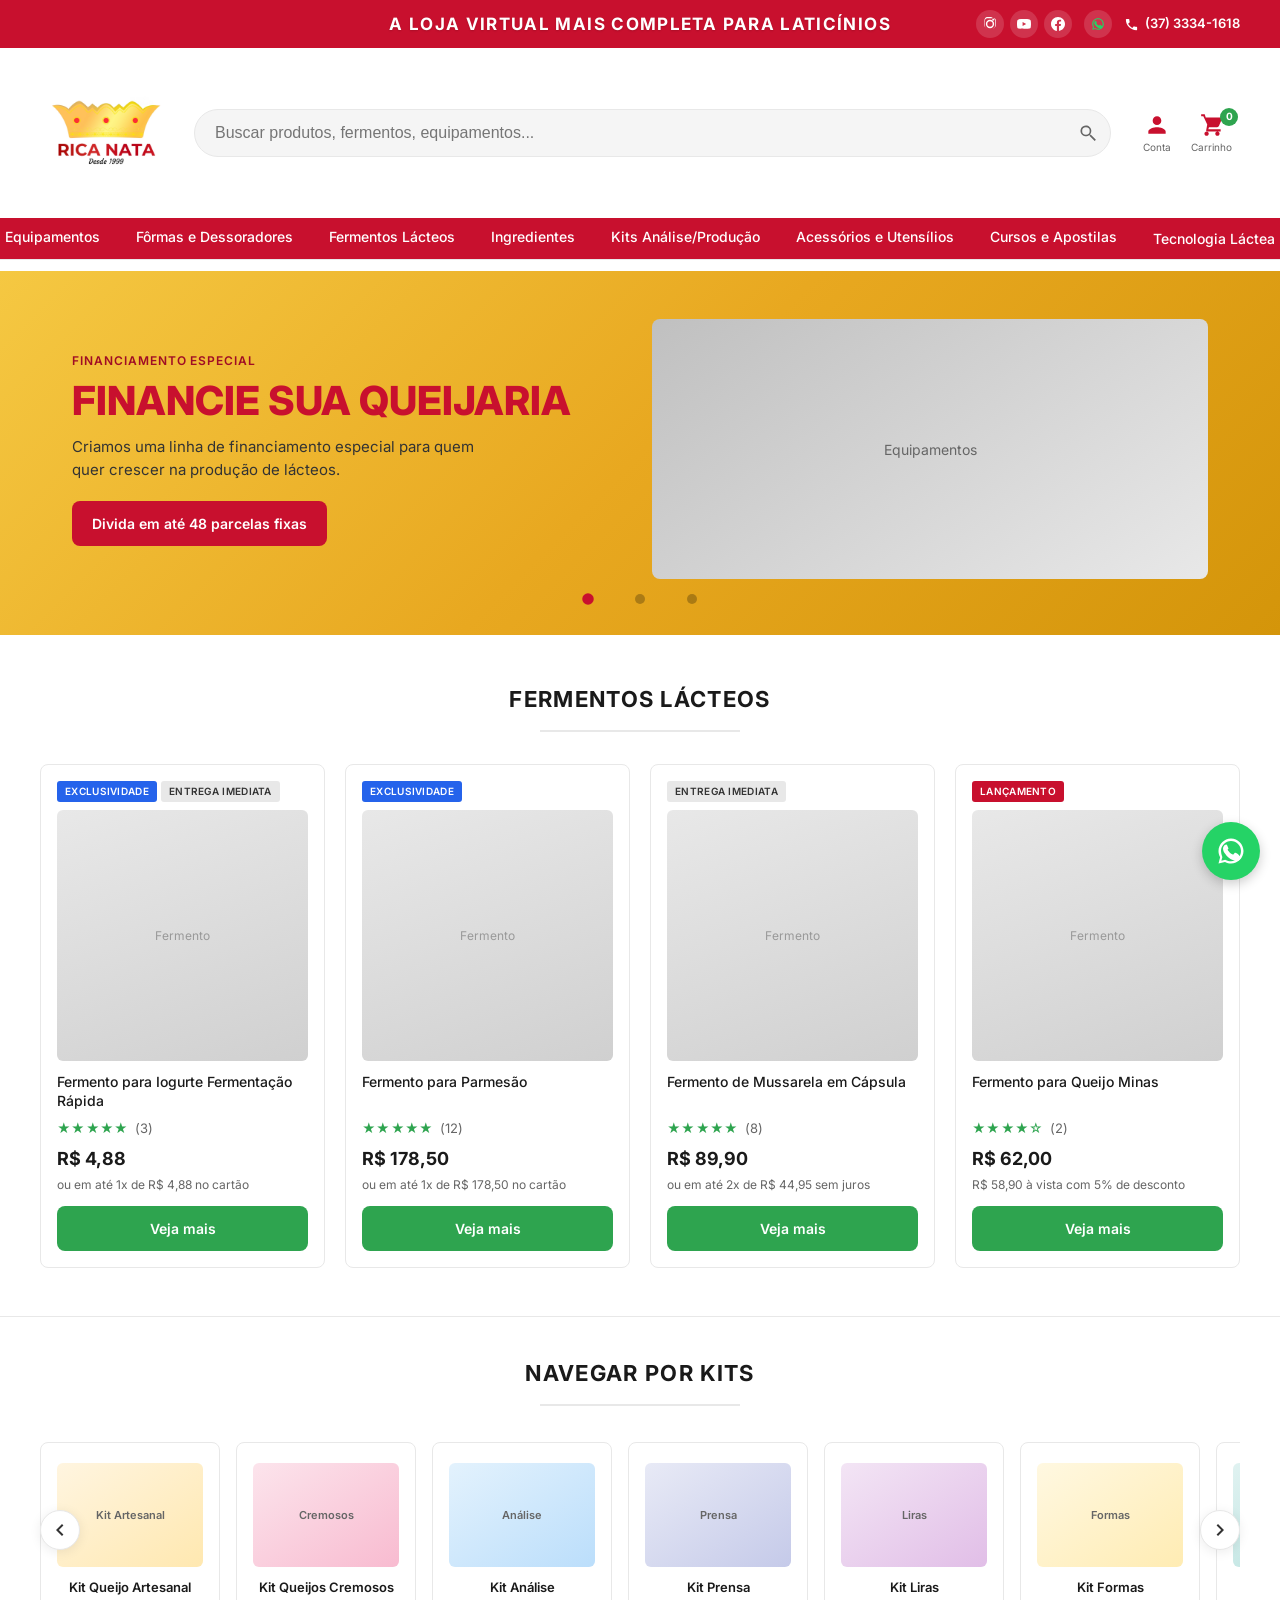
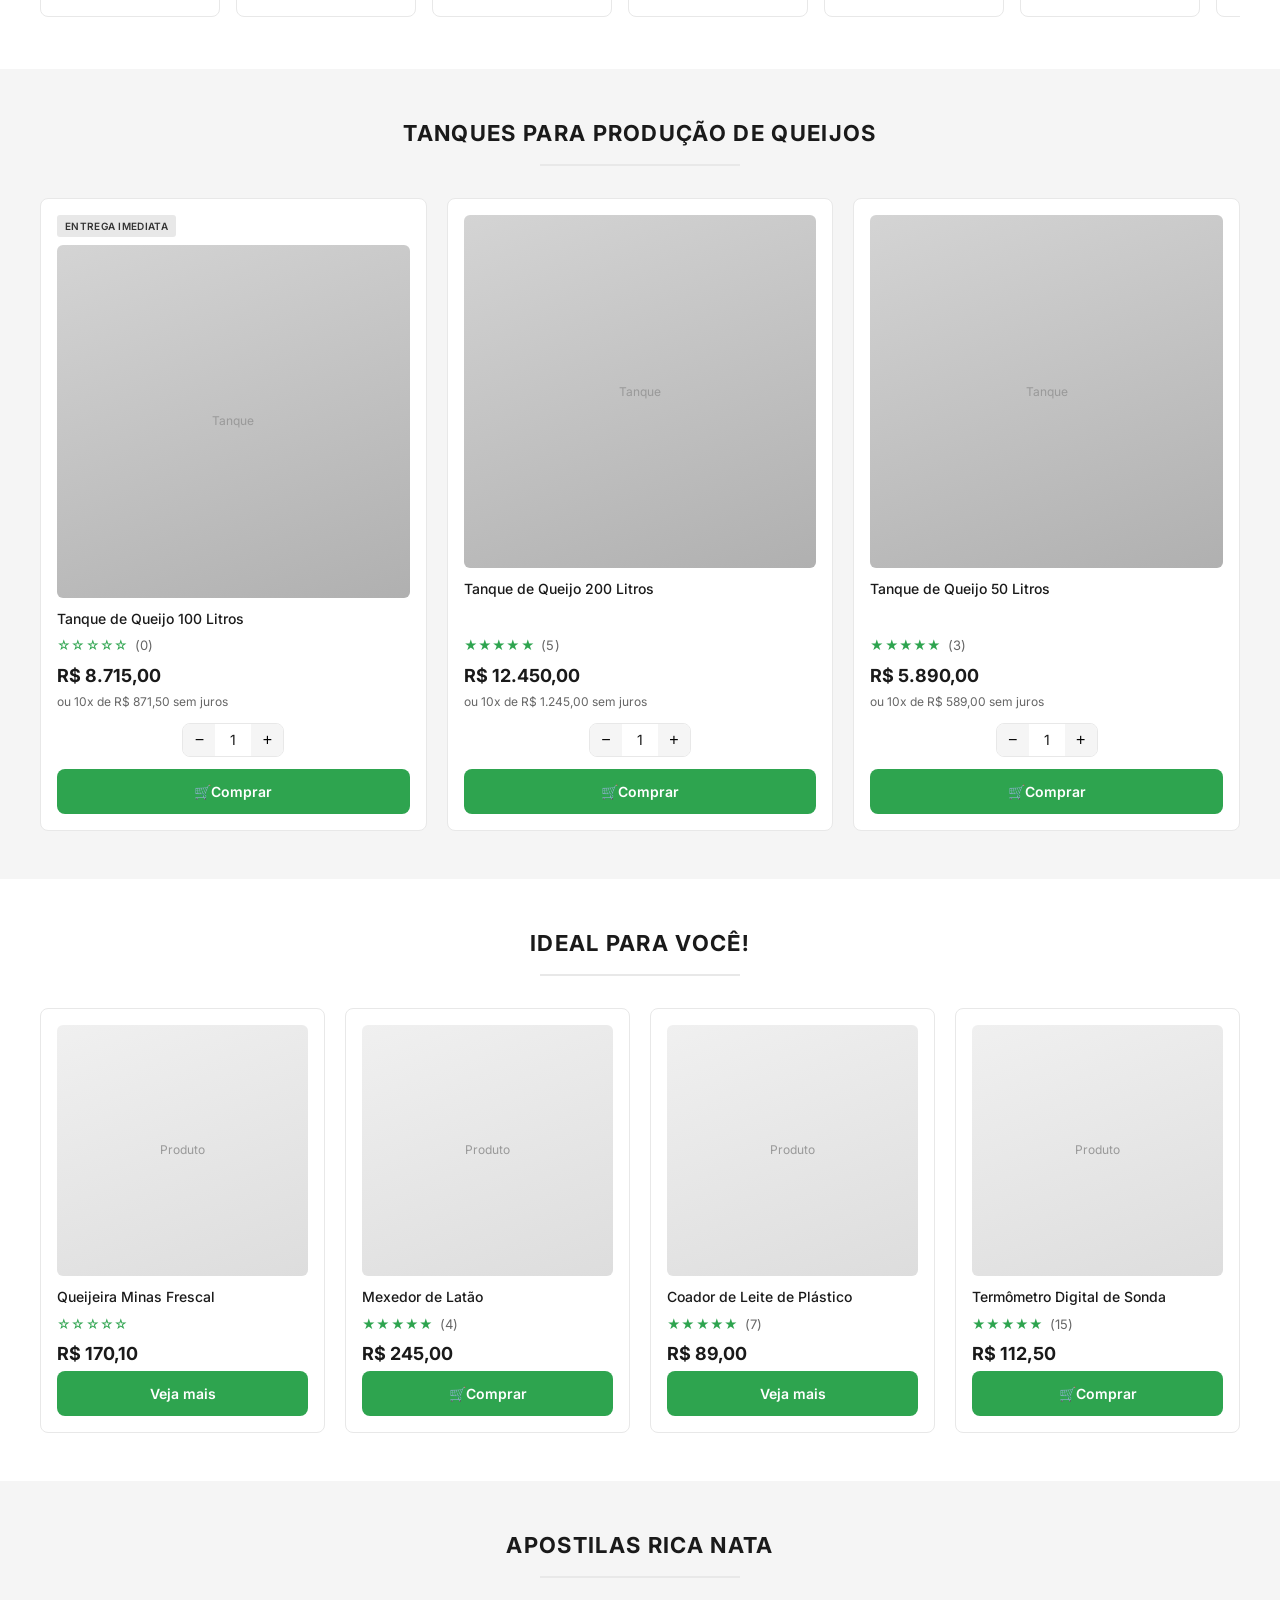
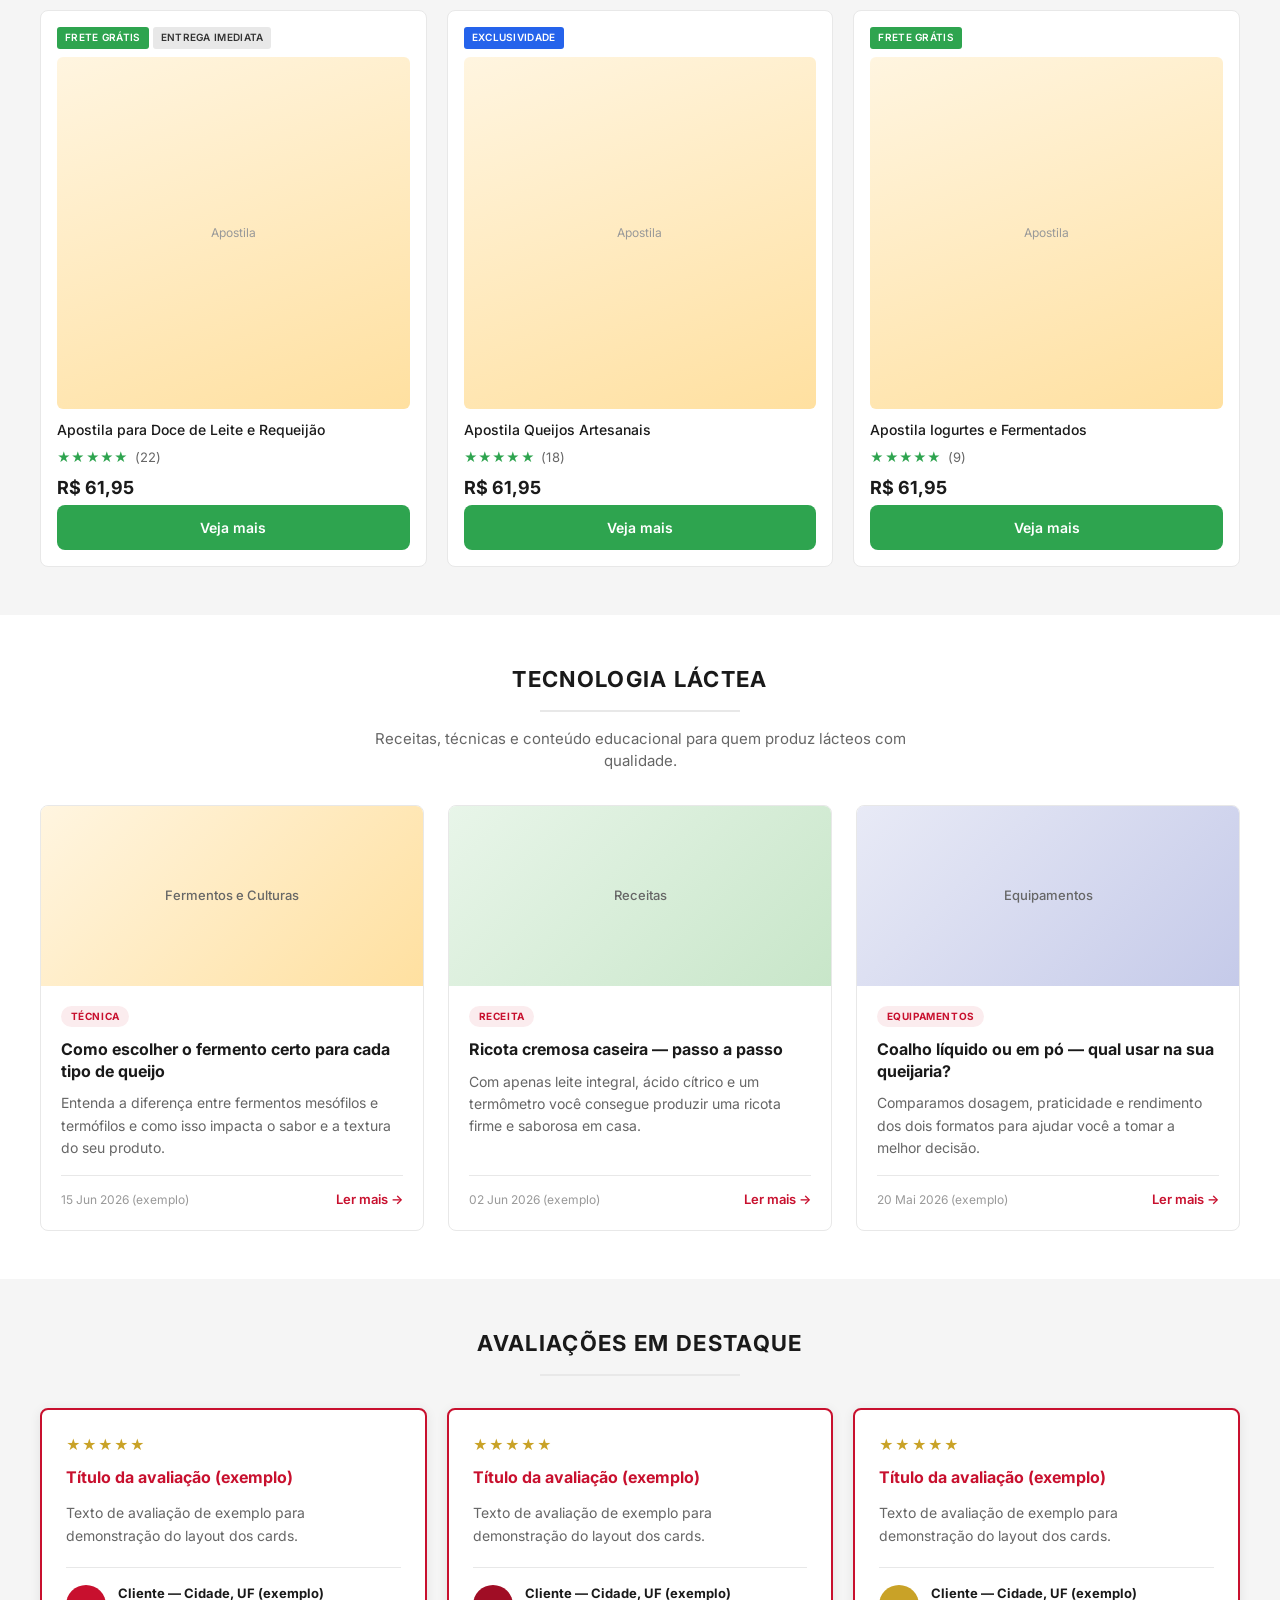
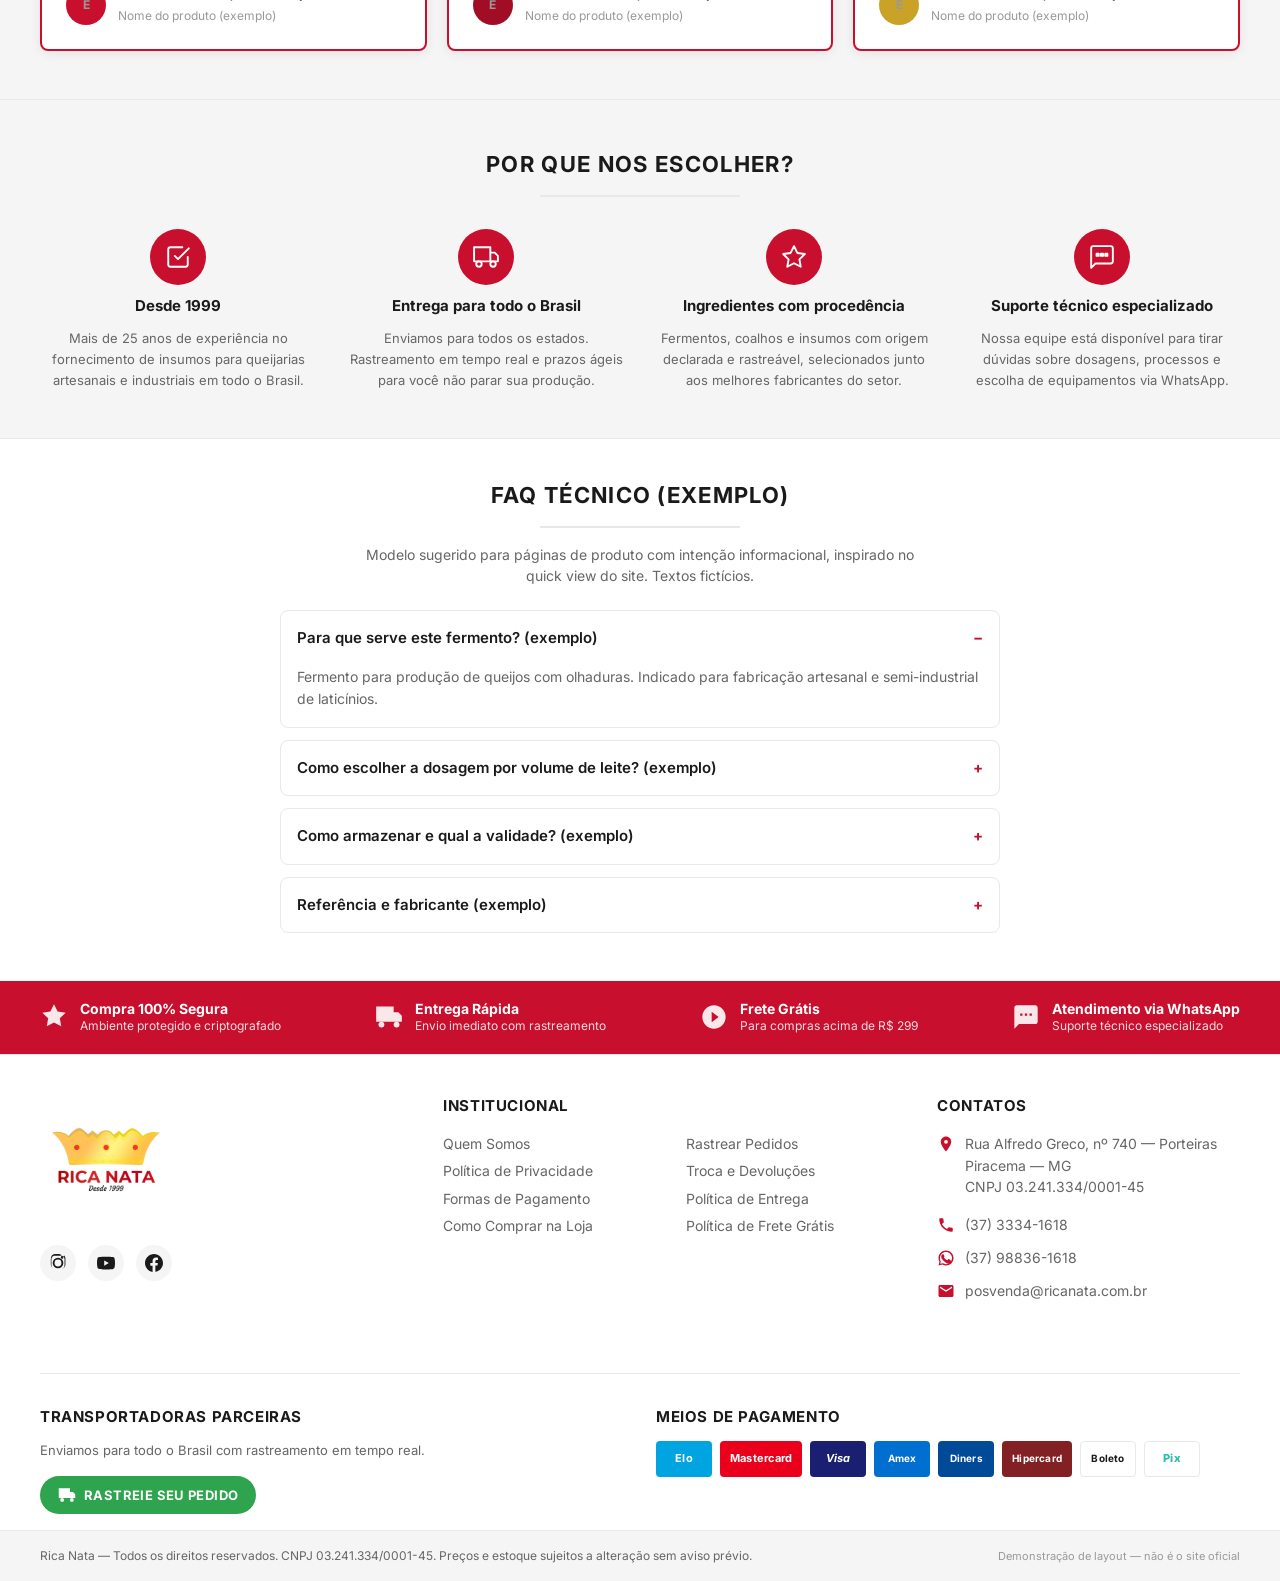
==== index.html @ 24ca8018 "alteração no nome de portal lacteo para tecnologia lactea e melhora no visual do sub menu" ====
<!DOCTYPE html>
<html lang="pt-BR">
<head>
  <meta charset="UTF-8">
  <meta name="viewport" content="width=device-width, initial-scale=1.0">
  <title>Rica Nata | Ingredientes e Equipamentos para Laticínios</title>
  <meta name="description" content="Fermentos, coalho, equipamentos e insumos para produção de queijos e láticos. Desde 1999, entrega para todo o Brasil.">
  <meta name="robots" content="noindex, nofollow">
  <link rel="stylesheet" href="styles.css?v=14">
  <link rel="preconnect" href="https://fonts.googleapis.com">
  <link rel="preconnect" href="https://fonts.gstatic.com" crossorigin>
  <link href="https://fonts.googleapis.com/css2?family=Inter:wght@400;500;600;700&display=swap" rel="stylesheet">
</head>
<body>

  <!-- ========== HEADER FIXO ========== -->
  <header class="site-header" id="siteHeader">

    <!-- Top bar vermelha -->
    <div class="top-bar">
      <div class="container top-bar__inner">
        <p class="top-bar__tagline">A loja virtual mais completa para laticínios</p>

        <div class="top-bar__right">
          <div class="top-bar__social" aria-label="Redes sociais">
            <a href="#" aria-label="Instagram"><svg viewBox="0 0 24 24"><path d="M12 2.2c2.7 0 3 .01 4 .06 1.1.05 1.7.2 2.1.4.5.2.9.5 1.3.9.4.4.7.8.9 1.3.2.4.4 1 .4 2.1.05 1 .06 1.3.06 4s-.01 3-.06 4c-.05 1.1-.2 1.7-.4 2.1-.2.5-.5.9-.9 1.3-.4.4-.8.7-1.3.9-.4.2-1 .4-2.1.4-1 .05-1.3.06-4 .06s-3-.01-4-.06c-1.1-.05-1.7-.2-2.1-.4-.5-.2-.9-.5-1.3-.9-.4-.4-.7-.8-.9-1.3-.2-.4-.4-1-.4-2.1-.05-1-.06-1.3-.06-4s.01-3 .06-4c.05-1.1.2-1.7.4-2.1.2-.5.5-.9.9-1.3.4-.4.8-.7 1.3-.9.4-.2 1-.4 2.1-.4 1-.05 1.3-.06 4-.06zM12 0C9.3 0 8.9.01 7.9.06 6.9.11 6.2.3 5.6.6c-.6.3-1.1.7-1.6 1.2S3.3 3 3 3.6C2.7 4.2 2.5 4.9 2.5 5.9 2.4 6.9 2.4 7.3 2.4 10s.01 3.1.06 4.1c.05 1 .2 1.7.5 2.3.3.6.7 1.1 1.2 1.6s1 .9 1.6 1.2c.6.3 1.3.5 2.3.5 1 .05 1.4.06 4.1.06s3.1-.01 4.1-.06c1-.05 1.7-.2 2.3-.5.6-.3 1.1-.7 1.6-1.2s.9-1 1.2-1.6c.3-.6.5-1.3.5-2.3.05-1 .06-1.4.06-4.1s-.01-3.1-.06-4.1c-.05-1-.2-1.7-.5-2.3-.3-.6-.7-1.1-1.2-1.6S20 3.3 19.4 3c-.6-.3-1.3-.5-2.3-.5C15.1.01 14.7 0 12 0zm0 4.9a7.1 7.1 0 100 14.2 7.1 7.1 0 000-14.2zm0 11.7a4.6 4.6 0 110-9.2 4.6 4.6 0 010 9.2zm7.2-12.1a1.7 1.7 0 11-3.4 0 1.7 1.7 0 013.4 0z"/></svg></a>
            <a href="#" aria-label="YouTube"><svg viewBox="0 0 24 24"><path d="M23.5 6.2a3 3 0 00-2.1-2.1C19.5 3.5 12 3.5 12 3.5s-7.5 0-9.4.6A3 3 0 00.5 6.2 31.4 31.4 0 000 12a31.4 31.4 0 00.5 5.8 3 3 0 002.1 2.1c1.9.6 9.4.6 9.4.6s7.5 0 9.4-.6a3 3 0 002.1-2.1A31.4 31.4 0 0024 12a31.4 31.4 0 00-.5-5.8zM9.6 15.5V8.5L15.8 12l-6.2 3.5z"/></svg></a>
            <a href="#" aria-label="Facebook"><svg viewBox="0 0 24 24"><path d="M24 12.1c0-6.6-5.4-12-12-12S0 5.5 0 12.1c0 6 4.4 11 10.1 11.9v-8.4H7.1v-3.5h3V9.4c0-3 1.8-4.7 4.5-4.7 1.3 0 2.7.2 2.7.2v3h-1.5c-1.5 0-2 .9-2 1.8v2.2h3.3l-.5 3.5h-2.8v8.4C19.6 23.1 24 18.1 24 12.1z"/></svg></a>
          </div>
          <a href="https://wa.me/5537988361618" class="top-bar__icon top-bar__icon--whatsapp" aria-label="WhatsApp (37) 98836-1618">
            <svg viewBox="0 0 24 24" aria-hidden="true"><path d="M17.5 14.3c-.3-.1-1.6-.8-1.9-.9-.3-.1-.5-.1-.7.1-.2.2-.8 1-.9 1.1-.2.2-.3.2-.6.1-.3-.1-1.2-.4-2.3-1.4-.9-.8-1.5-1.8-1.7-2.1-.2-.3 0-.5.1-.6.1-.1.3-.3.4-.5.1-.1.1-.3 0-.4 0-.1-.7-1.7-1-2.3-.3-.6-.6-.5-.7-.5h-.6c-.2 0-.5.1-.8.4-.3.3-1.2 1.2-1.2 2.9s1.2 3.4 1.4 3.6c.2.2 2.4 3.7 5.9 5.2.8.4 1.5.6 2 .8.8.3 1.6.2 2.2.1.7-.1 2.1-.9 2.4-1.7.3-.8.3-1.5.2-1.7-.1-.1-.3-.2-.6-.3z"/><path d="M12 2C6.5 2 2 6.5 2 12c0 1.8.5 3.5 1.3 5L2 22l5.2-1.3C8.9 21.5 10.4 22 12 22c5.5 0 10-4.5 10-10S17.5 2 12 2zm0 18.2c-1.5 0-3-.4-4.3-1.1l-.3-.2-3.1.8.8-3-.2-.3C4.4 15 4 13.5 4 12 4 7.6 7.6 4 12 4s8 3.6 8 8-3.6 8.2-8 8.2z"/></svg>
          </a>
          <a href="tel:+553733341618" class="top-bar__phone" aria-label="Telefone fixo (37) 3334-1618">
            <svg viewBox="0 0 24 24" aria-hidden="true"><path d="M6.6 10.8c1.4 2.8 3.8 5.1 6.6 6.6l2.2-2.2c.3-.3.7-.4 1-.2 1.1.4 2.3.6 3.6.6.6 0 1 .4 1 1V20c0 .6-.4 1-1 1-9.4 0-17-7.6-17-17 0-.6.4-1 1-1h3.5c.6 0 1 .4 1 1 0 1.3.2 2.5.6 3.6.1.3 0 .7-.2 1L6.6 10.8z"/></svg>
            <span>(37) 3334-1618</span>
          </a>
        </div>
      </div>
    </div>

    <!-- Header principal -->
    <div class="main-header">
      <div class="container main-header__inner">
        <button class="menu-toggle" id="menuToggle" aria-label="Abrir menu" aria-expanded="false">
          <span></span><span></span><span></span>
        </button>

        <a href="#" class="logo" aria-label="Rica Nata — Página inicial">
          <img src="imagens/Logo Ricanata.jpg.jpeg" alt="Rica Nata — Desde 1999" class="logo__img" width="220" height="220">
        </a>

        <form class="search" role="search" aria-label="Buscar produtos">
          <input type="search" placeholder="Buscar produtos, fermentos, equipamentos..." aria-label="Buscar">
          <button type="submit" aria-label="Buscar">
            <svg viewBox="0 0 24 24"><path d="M15.5 14h-.8l-.3-.3a6.5 6.5 0 10-.7.7l.3.3v.8L20 21.5 21.5 20 15.5 14zm-6 0A4.5 4.5 0 1114 9.5 4.5 4.5 0 019.5 14z"/></svg>
          </button>
        </form>

        <div class="header-actions">
          <a href="#" class="header-action" aria-label="Minha conta">
            <svg viewBox="0 0 24 24"><path d="M12 12c2.2 0 4-1.8 4-4s-1.8-4-4-4-4 1.8-4 4 1.8 4 4 4zm0 2c-2.7 0-8 1.3-8 4v2h16v-2c0-2.7-5.3-4-8-4z"/></svg>
            <span class="header-action__label">Conta</span>
          </a>
          <a href="#" class="header-action header-action--cart" aria-label="Carrinho com 0 itens">
            <svg viewBox="0 0 24 24"><path d="M7 18c-1.1 0-1.99.9-1.99 2S5.9 22 7 22s2-.9 2-2-.9-2-2-2zm10 0c-1.1 0-1.99.9-1.99 2S15.9 22 17 22s2-.9 2-2-.9-2-2-2zM7.2 14h9.5c.8 0 1.5-.5 1.8-1.2l3.2-7.7H6.2L5.3 2H2v2h2l3.6 7.6-1 5.4C6.4 17.4 7.4 18 8.4 18H20v-2H8.6l.6-2z"/></svg>
            <span class="cart-badge">0</span>
            <span class="header-action__label">Carrinho</span>
          </a>
        </div>
      </div>
    </div>

    <div class="mobile-menu-overlay" id="mobileMenuOverlay" aria-hidden="true"></div>

    <!-- Navbar -->
    <nav class="navbar" id="navbar" aria-label="Categorias">
      <div class="mobile-menu-login">
        <p>Olá, <a href="#">faça seu login</a> ou <a href="#">cadastre-se</a></p>
        <button type="button" class="mobile-menu__close" id="mobileMenuClose" aria-label="Fechar menu">
          <svg viewBox="0 0 24 24" aria-hidden="true"><path d="M18.3 5.7a1 1 0 00-1.4-1.4L12 9.17 7.1 4.3a1 1 0 10-1.4 1.42L10.6 10.6 5.7 15.5a1 1 0 101.42 1.4L12 12.01l4.88 4.89a1 1 0 001.42-1.42l-4.9-4.9 4.9-4.88z"/></svg>
        </button>
      </div>
      <div class="container navbar__container">
        <ul class="navbar__list" id="navbarList">

          <li class="navbar__item navbar__item--dropdown">
            <button type="button" class="navbar__link navbar__trigger" aria-expanded="false" aria-haspopup="true">
              Equipamentos
              <svg class="navbar__chevron" viewBox="0 0 24 24" aria-hidden="true"><path d="M7 10l5 5 5-5z"/></svg>
            </button>
            <div class="navbar__dropdown">
              <ul class="navbar__submenu">
                <li><a href="#">Iogurteira</a></li>
                <li><a href="#">Lava botas</a></li>
                <li><a href="#">Pia e Lavatório inox</a></li>
                <li><a href="#">Tachos</a></li>
                <li><a href="#">Tanque de Queijo</a></li>
                <li class="navbar__subgroup navbar__subgroup--dropdown">
                  <button type="button" class="navbar__subtrigger" aria-expanded="false" aria-haspopup="true">
                    Prensas
                    <svg class="navbar__subchevron" viewBox="0 0 24 24" aria-hidden="true"><path d="M8.59 16.59L13.17 12 8.59 7.41 10 6l6 6-6 6-1.41-1.41z"/></svg>
                  </button>
                  <ul class="navbar__submenu navbar__submenu--nested">
                    <li><a href="#">Queijo Minas Padrão, Meia cura e Cobocó</a></li>
                    <li><a href="#">Queijo Coalho e Prato</a></li>
                    <li><a href="#">Queijo Parmesão</a></li>
                    <li><a href="#">Queijo Reino Bola</a></li>
                  </ul>
                </li>
              </ul>
              <a href="#" class="navbar__view-all">Ver tudo de Equipamentos (9) →</a>
            </div>
          </li>

          <li class="navbar__item navbar__item--dropdown">
            <button type="button" class="navbar__link navbar__trigger" aria-expanded="false" aria-haspopup="true">
              Fôrmas e Dessoradores
              <svg class="navbar__chevron" viewBox="0 0 24 24" aria-hidden="true"><path d="M7 10l5 5 5-5z"/></svg>
            </button>
            <div class="navbar__dropdown">
              <ul class="navbar__submenu">
                <li><a href="#">Minas Padrão/Canastra</a></li>
                <li><a href="#">Coalho e Prato</a></li>
                <li><a href="#">Parmesão</a></li>
                <li><a href="#">Mussarela/Requeijão</a></li>
                <li><a href="#">Queijo Frescal</a></li>
                <li><a href="#">Queijo Reino</a></li>
              </ul>
              <a href="#" class="navbar__view-all">Ver tudo de Fôrmas e Dessoradores (6) →</a>
            </div>
          </li>

          <li class="navbar__item navbar__item--dropdown">
            <button type="button" class="navbar__link navbar__trigger" aria-expanded="false" aria-haspopup="true">
              Fermentos Lácteos
              <svg class="navbar__chevron" viewBox="0 0 24 24" aria-hidden="true"><path d="M7 10l5 5 5-5z"/></svg>
            </button>
            <div class="navbar__dropdown">
              <ul class="navbar__submenu">
                <li><a href="#">Iogurte e Bebida láctea</a></li>
                <li><a href="#">Queijo Minas Padrão, Meia Cura e Coalhada</a></li>
                <li><a href="#">Mussarela e Parmesão</a></li>
                <li><a href="#">Queijo Minas Frescal e Queijo Coalho</a></li>
                <li><a href="#">Queijo Reino e Queijo com Olhadura</a></li>
                <li><a href="#">Queijo de Búfala</a></li>
              </ul>
              <a href="#" class="navbar__view-all">Ver tudo de Fermentos Lácteos (6) →</a>
            </div>
          </li>

          <li class="navbar__item navbar__item--dropdown navbar__item--wide">
            <button type="button" class="navbar__link navbar__trigger" aria-expanded="false" aria-haspopup="true">
              Ingredientes
              <svg class="navbar__chevron" viewBox="0 0 24 24" aria-hidden="true"><path d="M7 10l5 5 5-5z"/></svg>
            </button>
            <div class="navbar__dropdown navbar__dropdown--cols">
              <ul class="navbar__submenu">
                <li><a href="#">Adoçantes</a></li>
                <li><a href="#">Cloreto de Cálcio</a></li>
                <li><a href="#">Conservantes</a></li>
                <li><a href="#">Amidos</a></li>
                <li><a href="#">Gomas</a></li>
                <li><a href="#">Polpa de frutas</a></li>
              </ul>
              <ul class="navbar__submenu">
                <li><a href="#">Saborizantes</a></li>
                <li><a href="#">Coagulantes</a></li>
                <li><a href="#">Corantes</a></li>
                <li><a href="#">Estabilizantes</a></li>
                <li><a href="#">Lactase</a></li>
                <li><a href="#">Sal fundente</a></li>
              </ul>
              <a href="#" class="navbar__view-all">Ver tudo de Ingredientes (12) →</a>
            </div>
          </li>

          <li class="navbar__item navbar__item--dropdown">
            <button type="button" class="navbar__link navbar__trigger" aria-expanded="false" aria-haspopup="true">
              Kits Análise/Produção
              <svg class="navbar__chevron" viewBox="0 0 24 24" aria-hidden="true"><path d="M7 10l5 5 5-5z"/></svg>
            </button>
            <div class="navbar__dropdown">
              <ul class="navbar__submenu">
                <li><a href="#">Kit Análise</a></li>
                <li><a href="#">Kit Prensa</a></li>
                <li><a href="#">Kit Liras</a></li>
                <li><a href="#">Kit Formas</a></li>
                <li><a href="#">Kit Artesanal</a></li>
              </ul>
              <a href="#" class="navbar__view-all">Ver tudo de Kits (5) →</a>
            </div>
          </li>

          <li class="navbar__item navbar__item--dropdown navbar__item--wide">
            <button type="button" class="navbar__link navbar__trigger" aria-expanded="false" aria-haspopup="true">
              Acessórios e Utensílios
              <svg class="navbar__chevron" viewBox="0 0 24 24" aria-hidden="true"><path d="M7 10l5 5 5-5z"/></svg>
            </button>
            <div class="navbar__dropdown">
              <ul class="navbar__submenu">
                <li><a href="#">Em Inox</a></li>
                <li><a href="#">Em Plástico</a></li>
                <li><a href="#">Latões</a></li>
                <li><a href="#">Pá Mexedora</a></li>
                <li><a href="#">Caixas</a></li>
                <li><a href="#">Liras Para Corte de Massa</a></li>
                <li><a href="#">Caldeirão de Alumínio</a></li>
                <li><a href="#">Baldes e Coadores</a></li>
                <li><a href="#">EPI</a></li>
                <li class="navbar__subgroup navbar__subgroup--dropdown">
                  <button type="button" class="navbar__subtrigger" aria-expanded="false" aria-haspopup="true">
                    Laboratório
                    <svg class="navbar__subchevron" viewBox="0 0 24 24" aria-hidden="true"><path d="M8.59 16.59L13.17 12 8.59 7.41 10 6l6 6-6 6-1.41-1.41z"/></svg>
                  </button>
                  <ul class="navbar__submenu navbar__submenu--nested">
                    <li><a href="#">Análise e Medição</a></li>
                    <li><a href="#">Soluções e Reagentes</a></li>
                    <li><a href="#">Vidraria</a></li>
                  </ul>
                </li>
              </ul>
              <a href="#" class="navbar__view-all">Ver tudo de Acessórios (12) →</a>
            </div>
          </li>

          <li class="navbar__item navbar__item--dropdown">
            <button type="button" class="navbar__link navbar__trigger" aria-expanded="false" aria-haspopup="true">
              Cursos e Apostilas
              <svg class="navbar__chevron" viewBox="0 0 24 24" aria-hidden="true"><path d="M7 10l5 5 5-5z"/></svg>
            </button>
            <div class="navbar__dropdown">
              <ul class="navbar__submenu">
                <li><a href="#">Cursos de Queijo</a></li>
                <li><a href="#">Apostilas de queijo</a></li>
              </ul>
              <a href="#" class="navbar__view-all">Ver tudo de Cursos e Apostilas (2) →</a>
            </div>
          </li>

          <li class="navbar__item">
            <a href="#" class="navbar__link">Tecnologia Láctea</a>
          </li>

        </ul>
      </div>
    </nav>
  </header>

  <!-- Espaçador para compensar header fixo -->
  <div class="header-spacer" id="headerSpacer"></div>

  <main>

    <!-- Hero / Banner -->
    <section class="hero" aria-label="Destaques">
      <div class="hero__slide hero__slide--active">
        <div class="hero__content">
          <p class="hero__eyebrow">Financiamento especial</p>
          <h1>Financie sua queijaria</h1>
          <p class="hero__desc">Criamos uma linha de financiamento especial para quem quer crescer na produção de lácteos.</p>
          <a href="#" class="btn btn--primary">Divida em até 48 parcelas fixas</a>
        </div>
        <div class="hero__visual" aria-hidden="true">
          <div class="hero__equipment"></div>
        </div>
      </div>
      <div class="hero__dots" role="tablist" aria-label="Slides do banner">
        <button type="button" class="hero__dot hero__dot--active" aria-label="Slide 1" aria-current="true"></button>
        <button type="button" class="hero__dot" aria-label="Slide 2"></button>
        <button type="button" class="hero__dot" aria-label="Slide 3"></button>
      </div>
    </section>

    <!-- Seção: Fermentos Lácteos -->
    <section class="product-section">
      <div class="container">
        <h2 class="section-title">Fermentos Lácteos</h2>
        <div class="product-scroll">
          <div class="product-grid">
          <article class="product-card">
            <div class="product-card__badges">
              <span class="badge badge--blue">Exclusividade</span>
              <span class="badge badge--gray">Entrega imediata</span>
            </div>
            <div class="product-card__image product-card__image--fermento"></div>
            <h3 class="product-card__title">Fermento para Iogurte Fermentação Rápida</h3>
            <div class="product-card__rating" aria-label="5 de 5 estrelas, 3 avaliações">★★★★★ <span>(3)</span></div>
            <p class="product-card__price">R$ 4,88</p>
            <p class="product-card__installments">ou em até 1x de R$ 4,88 no cartão</p>
            <a href="#" class="btn btn--green">Veja mais</a>
          </article>
          <article class="product-card">
            <div class="product-card__badges"><span class="badge badge--blue">Exclusividade</span></div>
            <div class="product-card__image product-card__image--fermento"></div>
            <h3 class="product-card__title">Fermento para Parmesão</h3>
            <div class="product-card__rating">★★★★★ <span>(12)</span></div>
            <p class="product-card__price">R$ 178,50</p>
            <p class="product-card__installments">ou em até 1x de R$ 178,50 no cartão</p>
            <a href="#" class="btn btn--green">Veja mais</a>
          </article>
          <article class="product-card">
            <div class="product-card__badges"><span class="badge badge--gray">Entrega imediata</span></div>
            <div class="product-card__image product-card__image--fermento"></div>
            <h3 class="product-card__title">Fermento de Mussarela em Cápsula</h3>
            <div class="product-card__rating">★★★★★ <span>(8)</span></div>
            <p class="product-card__price">R$ 89,90</p>
            <p class="product-card__installments">ou em até 2x de R$ 44,95 sem juros</p>
            <a href="#" class="btn btn--green">Veja mais</a>
          </article>
          <article class="product-card">
            <div class="product-card__badges"><span class="badge badge--red">Lançamento</span></div>
            <div class="product-card__image product-card__image--fermento"></div>
            <h3 class="product-card__title">Fermento para Queijo Minas</h3>
            <div class="product-card__rating">★★★★☆ <span>(2)</span></div>
            <p class="product-card__price">R$ 62,00</p>
            <p class="product-card__installments">R$ 58,90 à vista com 5% de desconto</p>
            <a href="#" class="btn btn--green">Veja mais</a>
          </article>
          </div>
          <div class="product-scroll__bars" aria-hidden="true">
            <span class="product-scroll__bar product-scroll__bar--active"></span>
            <span class="product-scroll__bar"></span>
            <span class="product-scroll__bar"></span>
            <span class="product-scroll__bar"></span>
          </div>
        </div>
      </div>
    </section>

    <!-- Navegar por Kits -->
    <section class="kits-browse" aria-label="Navegar por kits">
      <div class="container">
        <h2 class="section-title">Navegar por Kits</h2>
        <div class="kits-carousel">
          <button type="button" class="kits-carousel__nav kits-carousel__nav--prev" id="kitsPrev" aria-label="Kits anteriores">
            <svg viewBox="0 0 24 24" aria-hidden="true"><path d="M15.41 16.59L10.83 12l4.58-4.59L14 6l-6 6 6 6 1.41-1.41z"/></svg>
          </button>
          <div class="kits-carousel__track" id="kitsTrack">
            <a href="#" class="kit-card">
              <div class="kit-card__logo kit-card__logo--1" aria-hidden="true"></div>
              <span class="kit-card__name">Kit Queijo Artesanal</span>
            </a>
            <a href="#" class="kit-card">
              <div class="kit-card__logo kit-card__logo--2" aria-hidden="true"></div>
              <span class="kit-card__name">Kit Queijos Cremosos</span>
            </a>
            <a href="#" class="kit-card">
              <div class="kit-card__logo kit-card__logo--3" aria-hidden="true"></div>
              <span class="kit-card__name">Kit Análise</span>
            </a>
            <a href="#" class="kit-card">
              <div class="kit-card__logo kit-card__logo--4" aria-hidden="true"></div>
              <span class="kit-card__name">Kit Prensa</span>
            </a>
            <a href="#" class="kit-card">
              <div class="kit-card__logo kit-card__logo--5" aria-hidden="true"></div>
              <span class="kit-card__name">Kit Liras</span>
            </a>
            <a href="#" class="kit-card">
              <div class="kit-card__logo kit-card__logo--6" aria-hidden="true"></div>
              <span class="kit-card__name">Kit Formas</span>
            </a>
            <a href="#" class="kit-card">
              <div class="kit-card__logo kit-card__logo--7" aria-hidden="true"></div>
              <span class="kit-card__name">Kit Artesanal</span>
            </a>
            <a href="#" class="kit-card">
              <div class="kit-card__logo kit-card__logo--8" aria-hidden="true"></div>
              <span class="kit-card__name">Eu Faço Queijo</span>
            </a>
          </div>
          <button type="button" class="kits-carousel__nav kits-carousel__nav--next" id="kitsNext" aria-label="Próximos kits">
            <svg viewBox="0 0 24 24" aria-hidden="true"><path d="M8.59 16.59L13.17 12 8.59 7.41 10 6l6 6-6 6-1.41-1.41z"/></svg>
          </button>
        </div>
      </div>
    </section>

    <!-- Seção: Tanques -->
    <section class="product-section product-section--alt">
      <div class="container">
        <h2 class="section-title">Tanques para Produção de Queijos</h2>
        <div class="product-scroll">
          <div class="product-grid product-grid--3">
          <article class="product-card product-card--buy">
            <div class="product-card__badges"><span class="badge badge--gray">Entrega imediata</span></div>
            <div class="product-card__image product-card__image--tanque"></div>
            <h3 class="product-card__title">Tanque de Queijo 100 Litros</h3>
            <div class="product-card__rating">☆☆☆☆☆ <span>(0)</span></div>
            <p class="product-card__price">R$ 8.715,00</p>
            <p class="product-card__installments">ou 10x de R$ 871,50 sem juros</p>
            <div class="qty-selector">
              <button type="button" aria-label="Diminuir">−</button>
              <span>1</span>
              <button type="button" aria-label="Aumentar">+</button>
            </div>
            <a href="#" class="btn btn--green btn--buy">Comprar</a>
          </article>
          <article class="product-card product-card--buy">
            <div class="product-card__image product-card__image--tanque"></div>
            <h3 class="product-card__title">Tanque de Queijo 200 Litros</h3>
            <div class="product-card__rating">★★★★★ <span>(5)</span></div>
            <p class="product-card__price">R$ 12.450,00</p>
            <p class="product-card__installments">ou 10x de R$ 1.245,00 sem juros</p>
            <div class="qty-selector">
              <button type="button" aria-label="Diminuir">−</button>
              <span>1</span>
              <button type="button" aria-label="Aumentar">+</button>
            </div>
            <a href="#" class="btn btn--green btn--buy">Comprar</a>
          </article>
          <article class="product-card product-card--buy">
            <div class="product-card__image product-card__image--tanque"></div>
            <h3 class="product-card__title">Tanque de Queijo 50 Litros</h3>
            <div class="product-card__rating">★★★★★ <span>(3)</span></div>
            <p class="product-card__price">R$ 5.890,00</p>
            <p class="product-card__installments">ou 10x de R$ 589,00 sem juros</p>
            <div class="qty-selector">
              <button type="button" aria-label="Diminuir">−</button>
              <span>1</span>
              <button type="button" aria-label="Aumentar">+</button>
            </div>
            <a href="#" class="btn btn--green btn--buy">Comprar</a>
          </article>
          </div>
          <div class="product-scroll__bars" aria-hidden="true">
            <span class="product-scroll__bar product-scroll__bar--active"></span>
            <span class="product-scroll__bar"></span>
            <span class="product-scroll__bar"></span>
          </div>
        </div>
      </div>
    </section>

    <!-- Seção: Ideal para você -->
    <section class="product-section">
      <div class="container">
        <h2 class="section-title">Ideal para você!</h2>
        <div class="product-scroll">
          <div class="product-grid">
          <article class="product-card product-card--buy">
            <div class="product-card__image product-card__image--acessorio"></div>
            <h3 class="product-card__title">Queijeira Minas Frescal</h3>
            <div class="product-card__rating">☆☆☆☆☆</div>
            <p class="product-card__price">R$ 170,10</p>
            <a href="#" class="btn btn--green">Veja mais</a>
          </article>
          <article class="product-card product-card--buy">
            <div class="product-card__image product-card__image--acessorio"></div>
            <h3 class="product-card__title">Mexedor de Latão</h3>
            <div class="product-card__rating">★★★★★ <span>(4)</span></div>
            <p class="product-card__price">R$ 245,00</p>
            <a href="#" class="btn btn--green btn--buy">Comprar</a>
          </article>
          <article class="product-card product-card--buy">
            <div class="product-card__image product-card__image--acessorio"></div>
            <h3 class="product-card__title">Coador de Leite de Plástico</h3>
            <div class="product-card__rating">★★★★★ <span>(7)</span></div>
            <p class="product-card__price">R$ 89,00</p>
            <a href="#" class="btn btn--green">Veja mais</a>
          </article>
          <article class="product-card product-card--buy">
            <div class="product-card__image product-card__image--acessorio"></div>
            <h3 class="product-card__title">Termômetro Digital de Sonda</h3>
            <div class="product-card__rating">★★★★★ <span>(15)</span></div>
            <p class="product-card__price">R$ 112,50</p>
            <a href="#" class="btn btn--green btn--buy">Comprar</a>
          </article>
          </div>
          <div class="product-scroll__bars" aria-hidden="true">
            <span class="product-scroll__bar product-scroll__bar--active"></span>
            <span class="product-scroll__bar"></span>
            <span class="product-scroll__bar"></span>
            <span class="product-scroll__bar"></span>
          </div>
        </div>
      </div>
    </section>

    <!-- Seção: Apostilas -->
    <section class="product-section product-section--alt">
      <div class="container">
        <h2 class="section-title">Apostilas Rica Nata</h2>
        <div class="product-scroll">
          <div class="product-grid product-grid--3">
          <article class="product-card">
            <div class="product-card__badges">
              <span class="badge badge--green">Frete grátis</span>
              <span class="badge badge--gray">Entrega imediata</span>
            </div>
            <div class="product-card__image product-card__image--apostila"></div>
            <h3 class="product-card__title">Apostila para Doce de Leite e Requeijão</h3>
            <div class="product-card__rating">★★★★★ <span>(22)</span></div>
            <p class="product-card__price">R$ 61,95</p>
            <a href="#" class="btn btn--green">Veja mais</a>
          </article>
          <article class="product-card">
            <div class="product-card__badges"><span class="badge badge--blue">Exclusividade</span></div>
            <div class="product-card__image product-card__image--apostila"></div>
            <h3 class="product-card__title">Apostila Queijos Artesanais</h3>
            <div class="product-card__rating">★★★★★ <span>(18)</span></div>
            <p class="product-card__price">R$ 61,95</p>
            <a href="#" class="btn btn--green">Veja mais</a>
          </article>
          <article class="product-card">
            <div class="product-card__badges"><span class="badge badge--green">Frete grátis</span></div>
            <div class="product-card__image product-card__image--apostila"></div>
            <h3 class="product-card__title">Apostila Iogurtes e Fermentados</h3>
            <div class="product-card__rating">★★★★★ <span>(9)</span></div>
            <p class="product-card__price">R$ 61,95</p>
            <a href="#" class="btn btn--green">Veja mais</a>
          </article>
          </div>
          <div class="product-scroll__bars" aria-hidden="true">
            <span class="product-scroll__bar product-scroll__bar--active"></span>
            <span class="product-scroll__bar"></span>
            <span class="product-scroll__bar"></span>
          </div>
        </div>
      </div>
    </section>

    <!-- Tecnologia Láctea — posts fictícios -->
    <section class="guia-lacteo" aria-label="Tecnologia Láctea — artigos e receitas">
      <div class="container">
        <h2 class="section-title">Tecnologia Láctea</h2>
        <p class="guia-lacteo__intro">Receitas, técnicas e conteúdo educacional para quem produz lácteos com qualidade.</p>
        <div class="guia-lacteo__grid">

          <article class="guia-card">
            <div class="guia-card__image guia-card__image--1" aria-hidden="true"></div>
            <div class="guia-card__body">
              <span class="guia-card__tag">Técnica</span>
              <h3 class="guia-card__title">Como escolher o fermento certo para cada tipo de queijo</h3>
              <p class="guia-card__excerpt">Entenda a diferença entre fermentos mesófilos e termófilos e como isso impacta o sabor e a textura do seu produto.</p>
              <div class="guia-card__footer">
                <time class="guia-card__date">15 Jun 2026 (exemplo)</time>
                <a href="#" class="guia-card__link">Ler mais →</a>
              </div>
            </div>
          </article>

          <article class="guia-card">
            <div class="guia-card__image guia-card__image--2" aria-hidden="true"></div>
            <div class="guia-card__body">
              <span class="guia-card__tag">Receita</span>
              <h3 class="guia-card__title">Ricota cremosa caseira — passo a passo</h3>
              <p class="guia-card__excerpt">Com apenas leite integral, ácido cítrico e um termômetro você consegue produzir uma ricota firme e saborosa em casa.</p>
              <div class="guia-card__footer">
                <time class="guia-card__date">02 Jun 2026 (exemplo)</time>
                <a href="#" class="guia-card__link">Ler mais →</a>
              </div>
            </div>
          </article>

          <article class="guia-card">
            <div class="guia-card__image guia-card__image--3" aria-hidden="true"></div>
            <div class="guia-card__body">
              <span class="guia-card__tag">Equipamentos</span>
              <h3 class="guia-card__title">Coalho líquido ou em pó — qual usar na sua queijaria?</h3>
              <p class="guia-card__excerpt">Comparamos dosagem, praticidade e rendimento dos dois formatos para ajudar você a tomar a melhor decisão.</p>
              <div class="guia-card__footer">
                <time class="guia-card__date">20 Mai 2026 (exemplo)</time>
                <a href="#" class="guia-card__link">Ler mais →</a>
              </div>
            </div>
          </article>

        </div>
      </div>
    </section>

    <!-- Avaliações -->
    <section class="reviews" aria-label="Avaliações em destaque">
      <div class="container">
        <h2 class="section-title">Avaliações em Destaque</h2>

        <div class="reviews-grid" id="reviewsGrid">
            <article class="review-card">
              <div class="review-card__stars" aria-label="5 estrelas — exemplo">★★★★★</div>
              <h3 class="review-card__headline">Título da avaliação (exemplo)</h3>
              <p class="review-card__text">Texto de avaliação de exemplo para demonstração do layout dos cards.</p>
              <footer class="review-card__author">
                <span class="review-card__avatar">E</span>
                <div>
                  <strong>Cliente — Cidade, UF (exemplo)</strong>
                  <span>Nome do produto (exemplo)</span>
                </div>
              </footer>
            </article>

            <article class="review-card">
              <div class="review-card__stars" aria-label="5 estrelas — exemplo">★★★★★</div>
              <h3 class="review-card__headline">Título da avaliação (exemplo)</h3>
              <p class="review-card__text">Texto de avaliação de exemplo para demonstração do layout dos cards.</p>
              <footer class="review-card__author">
                <span class="review-card__avatar review-card__avatar--alt">E</span>
                <div>
                  <strong>Cliente — Cidade, UF (exemplo)</strong>
                  <span>Nome do produto (exemplo)</span>
                </div>
              </footer>
            </article>

            <article class="review-card">
              <div class="review-card__stars" aria-label="5 estrelas — exemplo">★★★★★</div>
              <h3 class="review-card__headline">Título da avaliação (exemplo)</h3>
              <p class="review-card__text">Texto de avaliação de exemplo para demonstração do layout dos cards.</p>
              <footer class="review-card__author">
                <span class="review-card__avatar review-card__avatar--alt2">E</span>
                <div>
                  <strong>Cliente — Cidade, UF (exemplo)</strong>
                  <span>Nome do produto (exemplo)</span>
                </div>
              </footer>
            </article>
        </div>
      </div>
    </section>

    <!-- Por que nos escolher -->
    <section class="why-us" aria-label="Por que nos escolher">
      <div class="container">
        <h2 class="section-title">Por que nos escolher?</h2>
        <div class="why-us__grid">

          <div class="why-us__item">
            <div class="why-us__icon" aria-hidden="true">
              <svg viewBox="0 0 24 24"><path d="M9 11l3 3L22 4M21 12v7a2 2 0 01-2 2H5a2 2 0 01-2-2V5a2 2 0 012-2h11"/></svg>
            </div>
            <h3 class="why-us__title">Desde 1999</h3>
            <p class="why-us__desc">Mais de 25 anos de experiência no fornecimento de insumos para queijarias artesanais e industriais em todo o Brasil.</p>
          </div>

          <div class="why-us__item">
            <div class="why-us__icon" aria-hidden="true">
              <svg viewBox="0 0 24 24"><path d="M1 3h15v13H1zM16 8h4l3 3v5h-7V8z"/><circle cx="5.5" cy="18.5" r="2.5"/><circle cx="18.5" cy="18.5" r="2.5"/></svg>
            </div>
            <h3 class="why-us__title">Entrega para todo o Brasil</h3>
            <p class="why-us__desc">Enviamos para todos os estados. Rastreamento em tempo real e prazos ágeis para você não parar sua produção.</p>
          </div>

          <div class="why-us__item">
            <div class="why-us__icon" aria-hidden="true">
              <svg viewBox="0 0 24 24"><path d="M12 2l3.09 6.26L22 9.27l-5 4.87 1.18 6.88L12 17.77l-6.18 3.25L7 14.14 2 9.27l6.91-1.01L12 2z"/></svg>
            </div>
            <h3 class="why-us__title">Ingredientes com procedência</h3>
            <p class="why-us__desc">Fermentos, coalhos e insumos com origem declarada e rastreável, selecionados junto aos melhores fabricantes do setor.</p>
          </div>

          <div class="why-us__item">
            <div class="why-us__icon" aria-hidden="true">
              <svg viewBox="0 0 24 24"><path d="M20 2H4c-1.1 0-2 .9-2 2v18l4-4h14c1.1 0 2-.9 2-2V4c0-1.1-.9-2-2-2zM9 11H7V9h2v2zm4 0h-2V9h2v2zm4 0h-2V9h2v2z"/></svg>
            </div>
            <h3 class="why-us__title">Suporte técnico especializado</h3>
            <p class="why-us__desc">Nossa equipe está disponível para tirar dúvidas sobre dosagens, processos e escolha de equipamentos via WhatsApp.</p>
          </div>

        </div>
      </div>
    </section>

    <!-- FAQ técnico (exemplo — relatório SEO) -->
    <section class="faq-section" aria-label="FAQ técnico de exemplo">
      <div class="container">
        <h2 class="section-title">FAQ Técnico (exemplo)</h2>
        <p class="faq-section__intro">Modelo sugerido para páginas de produto com intenção informacional, inspirado no quick view do site. Textos fictícios.</p>
        <div class="faq-list">
          <details class="faq-item" open>
            <summary>Para que serve este fermento? (exemplo)</summary>
            <p>Fermento para produção de queijos com olhaduras. Indicado para fabricação artesanal e semi-industrial de laticínios.</p>
          </details>
          <details class="faq-item">
            <summary>Como escolher a dosagem por volume de leite? (exemplo)</summary>
            <p>Selecione a opção conforme o volume produzido (20 L, 50 L, 100 L, etc.). A dosagem já vem ajustada para a quantidade escolhida.</p>
          </details>
          <details class="faq-item">
            <summary>Como armazenar e qual a validade? (exemplo)</summary>
            <p>Manter em local fresco, seco e ao abrigo da luz. Após aberto, utilizar conforme orientação do fabricante na embalagem.</p>
          </details>
          <details class="faq-item">
            <summary>Referência e fabricante (exemplo)</summary>
            <p>Referência: CIE00000 · Modelo/Marca: Ciência do Leite · Fabricante: Ciência do Leite Ltda.</p>
          </details>
        </div>
      </div>
    </section>

  </main>

  <!-- Trust badges (padrão Iset) -->
  <div class="trust-strip" aria-label="Garantias da loja">
    <div class="container trust-strip__inner">
      <div class="trust-badge">
        <svg viewBox="0 0 24 24" aria-hidden="true"><path d="M12 1l3.09 6.26L22 8.27l-5 4.87 1.18 6.88L12 16.77l-6.18 3.25L7 13.14 2 8.27l6.91-1.01L12 1z"/></svg>
        <div>
          <strong>Compra 100% Segura</strong>
          <span>Ambiente protegido e criptografado</span>
        </div>
      </div>
      <div class="trust-badge">
        <svg viewBox="0 0 24 24" aria-hidden="true"><path d="M1 3h15v13H1zM16 8h4l3 3v5h-7V8z"/><circle cx="5.5" cy="18.5" r="2.5"/><circle cx="18.5" cy="18.5" r="2.5"/></svg>
        <div>
          <strong>Entrega Rápida</strong>
          <span>Envio imediato com rastreamento</span>
        </div>
      </div>
      <div class="trust-badge">
        <svg viewBox="0 0 24 24" aria-hidden="true"><path d="M12 2C6.48 2 2 6.48 2 12s4.48 10 10 10 10-4.48 10-10S17.52 2 12 2zm-2 14.5v-9l6 4.5-6 4.5z"/></svg>
        <div>
          <strong>Frete Grátis</strong>
          <span>Para compras acima de R$ 299</span>
        </div>
      </div>
      <div class="trust-badge">
        <svg viewBox="0 0 24 24" aria-hidden="true"><path d="M20 2H4c-1.1 0-2 .9-2 2v18l4-4h14c1.1 0 2-.9 2-2V4c0-1.1-.9-2-2-2zM9 11H7V9h2v2zm4 0h-2V9h2v2zm4 0h-2V9h2v2z"/></svg>
        <div>
          <strong>Atendimento via WhatsApp</strong>
          <span>Suporte técnico especializado</span>
        </div>
      </div>
    </div>
  </div>

  <!-- Rodapé -->
  <footer class="site-footer">
    <div class="container">
      <div class="footer-grid">

        <div class="footer-col footer-col--brand">
          <a href="#" class="footer-logo" aria-label="Rica Nata">
            <img src="imagens/Logo Ricanata.jpg.jpeg" alt="Rica Nata — Desde 1999" class="logo__img logo__img--footer" width="280" height="280">
          </a>
          <div class="footer-social">
            <a href="#" aria-label="Instagram"><svg viewBox="0 0 24 24"><path d="M12 2.2c2.7 0 3 .01 4 .06 1.1.05 1.7.2 2.1.4.5.2.9.5 1.3.9.4.4.7.8.9 1.3.2.4.4 1 .4 2.1.05 1 .06 1.3.06 4s-.01 3-.06 4c-.05 1.1-.2 1.7-.4 2.1-.2.5-.5.9-.9 1.3-.4.4-.8.7-1.3.9-.4.2-1 .4-2.1.4-1 .05-1.3.06-4 .06s-3-.01-4-.06c-1.1-.05-1.7-.2-2.1-.4-.5-.2-.9-.5-1.3-.9-.4-.4-.7-.8-.9-1.3-.2-.4-.4-1-.4-2.1-.05-1-.06-1.3-.06-4s.01-3 .06-4c.05-1.1.2-1.7.4-2.1.2-.5.5-.9.9-1.3.4-.4.8-.7 1.3-.9.4-.2 1-.4 2.1-.4 1-.05 1.3-.06 4-.06zM12 0C9.3 0 8.9.01 7.9.06 6.9.11 6.2.3 5.6.6c-.6.3-1.1.7-1.6 1.2S3.3 3 3 3.6C2.7 4.2 2.5 4.9 2.5 5.9 2.4 6.9 2.4 7.3 2.4 10s.01 3.1.06 4.1c.05 1 .2 1.7.5 2.3.3.6.7 1.1 1.2 1.6s1 .9 1.6 1.2c.6.3 1.3.5 2.3.5 1 .05 1.4.06 4.1.06s3.1-.01 4.1-.06c1-.05 1.7-.2 2.3-.5.6-.3 1.1-.7 1.6-1.2s.9-1 1.2-1.6c.3-.6.5-1.3.5-2.3.05-1 .06-1.4.06-4.1s-.01-3.1-.06-4.1c-.05-1-.2-1.7-.5-2.3-.3-.6-.7-1.1-1.2-1.6S20 3.3 19.4 3c-.6-.3-1.3-.5-2.3-.5C15.1.01 14.7 0 12 0zm0 4.9a7.1 7.1 0 100 14.2 7.1 7.1 0 000-14.2zm0 11.7a4.6 4.6 0 110-9.2 4.6 4.6 0 010 9.2zm7.2-12.1a1.7 1.7 0 11-3.4 0 1.7 1.7 0 013.4 0z"/></svg></a>
            <a href="#" aria-label="YouTube"><svg viewBox="0 0 24 24"><path d="M23.5 6.2a3 3 0 00-2.1-2.1C19.5 3.5 12 3.5 12 3.5s-7.5 0-9.4.6A3 3 0 00.5 6.2 31.4 31.4 0 000 12a31.4 31.4 0 00.5 5.8 3 3 0 002.1 2.1c1.9.6 9.4.6 9.4.6s7.5 0 9.4-.6a3 3 0 002.1-2.1A31.4 31.4 0 0024 12a31.4 31.4 0 00-.5-5.8zM9.6 15.5V8.5L15.8 12l-6.2 3.5z"/></svg></a>
            <a href="#" aria-label="Facebook"><svg viewBox="0 0 24 24"><path d="M24 12.1c0-6.6-5.4-12-12-12S0 5.5 0 12.1c0 6 4.4 11 10.1 11.9v-8.4H7.1v-3.5h3V9.4c0-3 1.8-4.7 4.5-4.7 1.3 0 2.7.2 2.7.2v3h-1.5c-1.5 0-2 .9-2 1.8v2.2h3.3l-.5 3.5h-2.8v8.4C19.6 23.1 24 18.1 24 12.1z"/></svg></a>
          </div>
        </div>

        <div class="footer-col footer-col--links">
          <h3>Institucional</h3>
          <div class="footer-links-grid">
            <a href="#">Quem Somos</a>
            <a href="#">Rastrear Pedidos</a>
            <a href="#">Política de Privacidade</a>
            <a href="#">Troca e Devoluções</a>
            <a href="#">Formas de Pagamento</a>
            <a href="#">Política de Entrega</a>
            <a href="#">Como Comprar na Loja</a>
            <a href="#">Política de Frete Grátis</a>
          </div>
        </div>

        <div class="footer-col footer-col--contact">
          <h3>Contatos</h3>
          <address class="footer-address">
            <svg viewBox="0 0 24 24" aria-hidden="true"><path d="M12 2C8.13 2 5 5.13 5 9c0 5.25 7 13 7 13s7-7.75 7-13c0-3.87-3.13-7-7-7zm0 9.5a2.5 2.5 0 110-5 2.5 2.5 0 010 5z"/></svg>
            <span>
              Rua Alfredo Greco, nº 740 — Porteiras<br>
              Piracema — MG<br>
              CNPJ 03.241.334/0001-45
            </span>
          </address>
          <div class="footer-contact-list">
            <a href="tel:+553733341618">
              <svg viewBox="0 0 24 24"><path d="M6.6 10.8c1.4 2.8 3.8 5.1 6.6 6.6l2.2-2.2c.3-.3.7-.4 1-.2 1.1.4 2.3.6 3.6.6.6 0 1 .4 1 1V20c0 .6-.4 1-1 1-9.4 0-17-7.6-17-17 0-.6.4-1 1-1h3.5c.6 0 1 .4 1 1 0 1.3.2 2.5.6 3.6.1.3 0 .7-.2 1L6.6 10.8z"/></svg>
              (37) 3334-1618
            </a>
            <a href="https://wa.me/5537988361618">
              <svg viewBox="0 0 24 24"><path d="M17.5 14.3c-.3-.1-1.6-.8-1.9-.9-.3-.1-.5-.1-.7.1-.2.2-.8 1-.9 1.1-.2.2-.3.2-.6.1-.3-.1-1.2-.4-2.3-1.4-.9-.8-1.5-1.8-1.7-2.1-.2-.3 0-.5.1-.6.1-.1.3-.3.4-.5.1-.1.1-.3 0-.4 0-.1-.7-1.7-1-2.3-.3-.6-.6-.5-.7-.5h-.6c-.2 0-.5.1-.8.4-.3.3-1.2 1.2-1.2 2.9s1.2 3.4 1.4 3.6c.2.2 2.4 3.7 5.9 5.2.8.4 1.5.6 2 .8.8.3 1.6.2 2.2.1.7-.1 2.1-.9 2.4-1.7.3-.8.3-1.5.2-1.7-.1-.1-.3-.2-.6-.3z"/><path d="M12 2C6.5 2 2 6.5 2 12c0 1.8.5 3.5 1.3 5L2 22l5.2-1.3C8.9 21.5 10.4 22 12 22c5.5 0 10-4.5 10-10S17.5 2 12 2zm0 18.2c-1.5 0-3-.4-4.3-1.1l-.3-.2-3.1.8.8-3-.2-.3C4.4 15 4 15 4 12 4 7.6 7.6 4 12 4s8 3.6 8 8-3.6 8.2-8 8.2z"/></svg>
              (37) 98836-1618
            </a>
            <a href="mailto:posvenda@ricanata.com.br">
              <svg viewBox="0 0 24 24"><path d="M20 4H4c-1.1 0-2 .9-2 2v12c0 1.1.9 2 2 2h16c1.1 0 2-.9 2-2V6c0-1.1-.9-2-2-2zm0 4l-8 5-8-5V6l8 5 8-5v2z"/></svg>
              posvenda@ricanata.com.br
            </a>
          </div>
        </div>

      </div>

      <div class="footer-extras">
        <div class="footer-extra-block footer-extra-block--shipping">
          <h3>Transportadoras parceiras</h3>
          <p class="footer-extra-block__hint">Enviamos para todo o Brasil com rastreamento em tempo real.</p>
          <div class="track-order track-order--footer" id="trackOrder">
            <button type="button" class="track-order__trigger track-order__trigger--footer" id="trackOrderTrigger" aria-expanded="false" aria-haspopup="true" aria-controls="trackOrderPopover">
              <svg viewBox="0 0 24 24" aria-hidden="true"><path d="M1 3h15v13H1zM16 8h4l3 3v5h-7V8z"/><circle cx="5.5" cy="18.5" r="2.5"/><circle cx="18.5" cy="18.5" r="2.5"/></svg>
              Rastreie seu pedido
            </button>
            <div class="track-order__popover track-order__popover--footer" id="trackOrderPopover" role="dialog" aria-label="Selecione a transportadora" hidden>
              <p class="track-order__popover-title">
                <svg viewBox="0 0 24 24" aria-hidden="true"><path d="M1 3h15v13H1zM16 8h4l3 3v5h-7V8z"/><circle cx="5.5" cy="18.5" r="2.5"/><circle cx="18.5" cy="18.5" r="2.5"/></svg>
                Selecione a transportadora
              </p>
              <div class="track-order__carriers">
                <a href="https://rastreamento.correios.com.br/" class="carrier-card carrier-card--correios" target="_blank" rel="noopener noreferrer">Correios</a>
                <a href="https://www.braspress.com/site/rastreamento/" class="carrier-card carrier-card--braspress" target="_blank" rel="noopener noreferrer">Braspress</a>
                <a href="https://www.jadlog.com.br/portal/rastreamento" class="carrier-card carrier-card--jadlog" target="_blank" rel="noopener noreferrer">Jadlog</a>
                <a href="https://mandae.com.br/rastreamento/" class="carrier-card carrier-card--mandae" target="_blank" rel="noopener noreferrer">Mandaê</a>
              </div>
            </div>
          </div>
        </div>

        <div class="footer-extra-block footer-extra-block--payments">
          <h3>Meios de pagamento</h3>
          <ul class="footer-payments" aria-label="Formas de pagamento aceitas">
            <li class="pay-badge pay-badge--elo">Elo</li>
            <li class="pay-badge pay-badge--master">Mastercard</li>
            <li class="pay-badge pay-badge--visa">Visa</li>
            <li class="pay-badge pay-badge--amex">Amex</li>
            <li class="pay-badge pay-badge--diners">Diners</li>
            <li class="pay-badge pay-badge--hiper">Hipercard</li>
            <li class="pay-badge pay-badge--boleto">Boleto</li>
            <li class="pay-badge pay-badge--pix">Pix</li>
          </ul>
        </div>
      </div>
    </div>

    <div class="footer-bottom">
      <div class="container footer-bottom__inner">
        <p>Rica Nata — Todos os direitos reservados. CNPJ 03.241.334/0001-45. Preços e estoque sujeitos a alteração sem aviso prévio.</p>
        <span class="footer-bottom__platform">Demonstração de layout — não é o site oficial</span>
      </div>
    </div>
  </footer>

  <!-- WhatsApp flutuante (demonstração) -->
  <a href="https://wa.me/5537988361618" class="whatsapp-float" aria-label="Fale conosco pelo WhatsApp (37) 98836-1618" target="_blank" rel="noopener noreferrer">
    <svg viewBox="0 0 24 24" width="30" height="30" aria-hidden="true"><path d="M17.5 14.3c-.3-.1-1.6-.8-1.9-.9-.3-.1-.5-.1-.7.1-.2.2-.8 1-.9 1.1-.2.2-.3.2-.6.1-.3-.1-1.2-.4-2.3-1.4-.9-.8-1.5-1.8-1.7-2.1-.2-.3 0-.5.1-.6.1-.1.3-.3.4-.5.1-.1.1-.3 0-.4 0-.1-.7-1.7-1-2.3-.3-.6-.6-.5-.7-.5h-.6c-.2 0-.5.1-.8.4-.3.3-1.2 1.2-1.2 2.9s1.2 3.4 1.4 3.6c.2.2 2.4 3.7 5.9 5.2.8.4 1.5.6 2 .8.8.3 1.6.2 2.2.1.7-.1 2.1-.9 2.4-1.7.3-.8.3-1.5.2-1.7-.1-.1-.3-.2-.6-.3z"/><path d="M12 2C6.5 2 2 6.5 2 12c0 1.8.5 3.5 1.3 5L2 22l5.2-1.3C8.9 21.5 10.4 22 12 22c5.5 0 10-4.5 10-10S17.5 2 12 2zm0 18.2c-1.5 0-3-.4-4.3-1.1l-.3-.2-3.1.8.8-3-.2-.3C4.4 15 4 13.5 4 12 4 7.6 7.6 4 12 4s8 3.6 8 8-3.6 8.2-8 8.2z"/></svg>
  </a>

  <!-- Nota: pequeno script apenas para menu mobile e header sticky — funcionalidade mínima de demonstração -->
  <script>
    (function () {
      var header = document.getElementById('siteHeader');
      var spacer = document.getElementById('headerSpacer');
      var toggle = document.getElementById('menuToggle');
      var navbar = document.getElementById('navbar');
      var overlay = document.getElementById('mobileMenuOverlay');
      var closeBtn = document.getElementById('mobileMenuClose');

      function isMobileMenu() {
        return window.matchMedia('(max-width: 767px)').matches;
      }

      function closeSubmenus() {
        document.querySelectorAll('.navbar__item.is-open').forEach(function (el) {
          el.classList.remove('is-open');
          var t = el.querySelector('.navbar__trigger');
          if (t) t.setAttribute('aria-expanded', 'false');
        });
        document.querySelectorAll('.navbar__subgroup.is-open').forEach(function (el) {
          el.classList.remove('is-open');
          var st = el.querySelector('.navbar__subtrigger');
          if (st) st.setAttribute('aria-expanded', 'false');
        });
      }

      function setMobileMenuOpen(open) {
        navbar.classList.toggle('is-open', open);
        header.classList.toggle('menu-active', open && isMobileMenu());
        toggle.setAttribute('aria-expanded', open);
        document.body.classList.toggle('menu-open', open && isMobileMenu());
        if (overlay) {
          overlay.classList.toggle('is-visible', open && isMobileMenu());
          overlay.setAttribute('aria-hidden', !(open && isMobileMenu()));
        }
        if (!open) closeSubmenus();
        updateSpacer();
      }

      function updateSpacer() {
        spacer.style.height = header.offsetHeight + 'px';
      }

      function onScroll() {
        header.classList.toggle('is-scrolled', window.scrollY > 80);
      }

      updateSpacer();
      onScroll();
      window.addEventListener('resize', updateSpacer);
      window.addEventListener('scroll', onScroll, { passive: true });

      toggle.addEventListener('click', function () {
        setMobileMenuOpen(!navbar.classList.contains('is-open'));
      });

      if (closeBtn) {
        closeBtn.addEventListener('click', function () {
          setMobileMenuOpen(false);
        });
      }

      if (overlay) {
        overlay.addEventListener('click', function () {
          setMobileMenuOpen(false);
        });
      }

      document.querySelectorAll('.navbar__trigger').forEach(function (trigger) {
        trigger.addEventListener('click', function (e) {
          if (window.matchMedia('(min-width: 768px)').matches) return;
          e.preventDefault();
          e.stopPropagation();
          var item = trigger.closest('.navbar__item');
          var isOpen = item.classList.contains('is-open');
          document.querySelectorAll('.navbar__item.is-open').forEach(function (el) {
            el.classList.remove('is-open');
            var t = el.querySelector('.navbar__trigger');
            if (t) t.setAttribute('aria-expanded', 'false');
          });
          document.querySelectorAll('.navbar__subgroup.is-open').forEach(function (el) {
            el.classList.remove('is-open');
            var st = el.querySelector('.navbar__subtrigger');
            if (st) st.setAttribute('aria-expanded', 'false');
          });
          if (!isOpen) {
            item.classList.add('is-open');
            trigger.setAttribute('aria-expanded', 'true');
          }
        });
      });

      document.querySelectorAll('.navbar__subtrigger').forEach(function (trigger) {
        trigger.addEventListener('click', function (e) {
          if (window.matchMedia('(min-width: 768px)').matches) return;
          e.preventDefault();
          e.stopPropagation();
          var subgroup = trigger.closest('.navbar__subgroup');
          var parentDropdown = trigger.closest('.navbar__dropdown');
          var isOpen = subgroup.classList.contains('is-open');
          if (parentDropdown) {
            parentDropdown.querySelectorAll('.navbar__subgroup.is-open').forEach(function (el) {
              el.classList.remove('is-open');
              var st = el.querySelector('.navbar__subtrigger');
              if (st) st.setAttribute('aria-expanded', 'false');
            });
          }
          if (!isOpen) {
            subgroup.classList.add('is-open');
            trigger.setAttribute('aria-expanded', 'true');
          }
        });
      });

      var kitsTrack = document.getElementById('kitsTrack');
      var kitsNext = document.getElementById('kitsNext');
      var kitsPrev = document.getElementById('kitsPrev');
      var kitsScrollStep = function () {
        return kitsTrack ? kitsTrack.offsetWidth * 0.7 : 0;
      };

      if (kitsTrack && kitsNext) {
        kitsNext.addEventListener('click', function () {
          kitsTrack.scrollBy({ left: kitsScrollStep(), behavior: 'smooth' });
        });
      }

      if (kitsTrack && kitsPrev) {
        kitsPrev.addEventListener('click', function () {
          kitsTrack.scrollBy({ left: -kitsScrollStep(), behavior: 'smooth' });
        });
      }

      var trackOrder = document.getElementById('trackOrder');
      var trackTrigger = document.getElementById('trackOrderTrigger');
      var trackPopover = document.getElementById('trackOrderPopover');

      if (trackOrder && trackTrigger && trackPopover) {
        trackTrigger.addEventListener('click', function (e) {
          e.stopPropagation();
          var open = trackOrder.classList.toggle('is-open');
          trackTrigger.setAttribute('aria-expanded', open);
          trackPopover.hidden = !open;
        });

        document.addEventListener('click', function (e) {
          if (!trackOrder.contains(e.target)) {
            trackOrder.classList.remove('is-open');
            trackTrigger.setAttribute('aria-expanded', 'false');
            trackPopover.hidden = true;
          }
        });

        document.addEventListener('keydown', function (e) {
          if (e.key === 'Escape' && trackOrder.classList.contains('is-open')) {
            trackOrder.classList.remove('is-open');
            trackTrigger.setAttribute('aria-expanded', 'false');
            trackPopover.hidden = true;
            trackTrigger.focus();
          }
        });
      }

      document.querySelectorAll('.product-scroll').forEach(function (wrap) {
        var grid = wrap.querySelector('.product-grid, .product-grid--3');
        var bars = wrap.querySelectorAll('.product-scroll__bar');
        if (!grid || !bars.length) return;

        function updateBars() {
          var card = grid.querySelector('.product-card');
          if (!card) return;
          var cardWidth = card.offsetWidth + 14;
          var index = Math.round(grid.scrollLeft / cardWidth);
          bars.forEach(function (bar, i) {
            bar.classList.toggle('product-scroll__bar--active', i === index);
          });
        }

        grid.addEventListener('scroll', updateBars, { passive: true });
        updateBars();
      });

    })();
  </script>
</body>
</html>
---- styles.css ----
/* =============================================
   Rica Nata — Demonstração de Layout
   HTML + CSS (script mínimo para sticky/menu)
   ============================================= */

:root {
  --red: #c8102e;
  --red-dark: #a00d25;
  --green: #2ea44f;
  --green-dark: #268a42;
  --gold: #c9a227;
  --black: #1a1a1a;
  --gray-900: #333;
  --gray-600: #666;
  --gray-400: #999;
  --gray-200: #e8e8e8;
  --gray-100: #f5f5f5;
  --white: #fff;

  --header-height: auto;
  --radius: 8px;
  --radius-pill: 999px;
  --shadow: 0 2px 12px rgba(0, 0, 0, 0.08);
  --transition: 0.25s ease;

  --container: min(1200px, 100% - 2rem);
}

*, *::before, *::after {
  box-sizing: border-box;
  margin: 0;
  padding: 0;
}

html {
  scroll-behavior: smooth;
}

body {
  font-family: 'Inter', system-ui, -apple-system, sans-serif;
  color: var(--black);
  background: var(--white);
  line-height: 1.5;
  -webkit-font-smoothing: antialiased;
}

img {
  display: block;
  max-width: 100%;
  height: auto;
}

svg {
  display: block;
  flex-shrink: 0;
}

a {
  color: inherit;
  text-decoration: none;
}

ul {
  list-style: none;
}

.container {
  width: var(--container);
  margin-inline: auto;
}

/* ========== TOP BAR ========== */

.top-bar {
  background: var(--red);
  color: var(--white);
  font-size: 0.8125rem;
}

.top-bar__inner {
  display: flex;
  align-items: center;
  justify-content: space-between;
  gap: 0.75rem;
  min-height: 44px;
  padding-block: 0.625rem;
}

.top-bar__right {
  display: flex;
  align-items: center;
  justify-content: flex-end;
  flex-wrap: nowrap;
  flex-shrink: 0;
  gap: 0.5rem;
  margin-left: auto;
}

.top-bar__tagline {
  flex: 1 1 auto;
  min-width: 0;
  text-align: center;
  font-size: 0.8125rem;
  font-weight: 700;
  letter-spacing: 0.04em;
  text-transform: uppercase;
  line-height: 1.2;
  text-shadow: 0 1px 2px rgba(0, 0, 0, 0.15);
}

.top-bar__phone {
  display: inline-flex;
  align-items: center;
  gap: 0.4rem;
  font-weight: 600;
  white-space: nowrap;
  transition: opacity var(--transition);
}

.top-bar__phone:hover {
  opacity: 0.85;
}

.top-bar__phone svg {
  width: 15px;
  height: 15px;
  fill: currentColor;
  flex-shrink: 0;
}

.top-bar__icon {
  display: flex;
  align-items: center;
  justify-content: center;
  width: 26px;
  height: 26px;
  border-radius: 50%;
  background: rgba(255, 255, 255, 0.15);
  transition: background var(--transition);
  flex-shrink: 0;
}

.top-bar__icon:hover {
  background: rgba(255, 255, 255, 0.3);
}

.top-bar__icon svg {
  width: 14px;
  height: 14px;
  fill: var(--white);
}

.top-bar__icon--whatsapp svg {
  fill: #25d366;
}

.top-bar__social {
  display: flex;
  flex-shrink: 0;
  gap: 0.25rem;
}

.top-bar__social a {
  display: flex;
  align-items: center;
  justify-content: center;
  width: 26px;
  height: 26px;
  border-radius: 50%;
  background: rgba(255, 255, 255, 0.15);
  transition: background var(--transition);
  flex-shrink: 0;
}

.top-bar__social a:hover {
  background: rgba(255, 255, 255, 0.3);
}

.top-bar__social svg {
  width: 14px;
  height: 14px;
  fill: var(--white);
}

@media (min-width: 768px) {
  .top-bar__inner {
    position: relative;
    gap: 1rem;
    padding-block: 0.625rem;
    min-height: 42px;
  }

  .top-bar__tagline {
    position: absolute;
    left: 50%;
    transform: translateX(-50%);
    width: max-content;
    max-width: min(60%, 520px);
    font-size: 1.0625rem;
    letter-spacing: 0.08em;
  }

  .top-bar__right {
    gap: 0.75rem;
    margin-left: auto;
  }

  .top-bar__social {
    gap: 0.375rem;
  }

  .top-bar__social a,
  .top-bar__icon {
    width: 28px;
    height: 28px;
  }
}

/* Rastrear pedido — rodapé e utilitário */
.track-order {
  position: relative;
  flex-shrink: 0;
}

.track-order--footer {
  margin-bottom: 1rem;
}

.track-order__trigger {
  display: inline-flex;
  align-items: center;
  gap: 0.5rem;
  padding: 0.625rem 1.125rem;
  border: none;
  border-radius: var(--radius-pill);
  background: var(--green);
  color: var(--white);
  font-size: 0.8125rem;
  font-weight: 700;
  font-family: inherit;
  text-transform: uppercase;
  letter-spacing: 0.03em;
  white-space: nowrap;
  cursor: pointer;
  transition: background var(--transition), transform 0.15s ease;
}

.track-order__trigger svg {
  width: 18px;
  height: 18px;
  fill: currentColor;
  flex-shrink: 0;
}

.track-order__trigger:hover,
.track-order.is-open .track-order__trigger {
  background: var(--green-dark);
}

.track-order__popover {
  position: absolute;
  top: calc(100% + 0.625rem);
  left: 0;
  width: min(320px, calc(100vw - 2rem));
  padding: 1rem;
  background: var(--white);
  border-radius: var(--radius);
  box-shadow: 0 12px 32px rgba(0, 0, 0, 0.18);
  z-index: 100;
}

.track-order__popover--footer {
  bottom: calc(100% + 0.625rem);
  top: auto;
}

.track-order__popover--footer::before {
  top: auto;
  bottom: -6px;
  box-shadow: 2px 2px 4px rgba(0, 0, 0, 0.04);
}

.track-order__popover::before {
  content: '';
  position: absolute;
  top: -6px;
  left: 1.25rem;
  width: 12px;
  height: 12px;
  background: var(--white);
  transform: rotate(45deg);
  box-shadow: -2px -2px 4px rgba(0, 0, 0, 0.04);
}

.track-order__popover[hidden] {
  display: none;
}

.track-order__popover-title {
  display: flex;
  align-items: center;
  gap: 0.5rem;
  margin-bottom: 0.875rem;
  font-size: 0.75rem;
  font-weight: 700;
  text-transform: uppercase;
  letter-spacing: 0.04em;
  color: var(--green);
}

.track-order__popover-title svg {
  width: 18px;
  height: 18px;
  fill: var(--green);
  flex-shrink: 0;
}

.track-order__carriers {
  display: grid;
  grid-template-columns: 1fr 1fr;
  gap: 0.625rem;
}

.carrier-card {
  display: flex;
  align-items: center;
  justify-content: center;
  min-height: 52px;
  padding: 0.5rem 0.75rem;
  border: 1px solid var(--gray-200);
  border-radius: var(--radius);
  font-size: 0.8125rem;
  font-weight: 700;
  text-align: center;
  transition: border-color var(--transition), box-shadow var(--transition), transform 0.15s ease;
}

.carrier-card:hover {
  transform: translateY(-1px);
  box-shadow: var(--shadow);
}

.carrier-card--correios { color: #003087; background: #f0f4fa; }
.carrier-card--correios:hover { border-color: #003087; }

.carrier-card--braspress { color: #e85d04; background: #fff5f0; }
.carrier-card--braspress:hover { border-color: #e85d04; }

.carrier-card--jadlog { color: #c8102e; background: #fff0f2; }
.carrier-card--jadlog:hover { border-color: #c8102e; }

.carrier-card--mandae { color: #5c2d91; background: #f5f0fa; }
.carrier-card--mandae:hover { border-color: #5c2d91; }

@media (max-width: 480px) {
  .top-bar__inner {
    flex-wrap: wrap;
  }

  .top-bar__tagline {
    flex: 1 1 100%;
    order: 1;
  }

  .top-bar__right {
    flex: 1 1 100%;
    order: 2;
    justify-content: flex-end;
    overflow-x: auto;
    scrollbar-width: none;
    -ms-overflow-style: none;
  }

  .top-bar__right::-webkit-scrollbar {
    display: none;
  }

  .top-bar__phone span {
    font-size: 0.75rem;
  }
}

/* Esconde top bar ao rolar (header compacto) */
.site-header.is-scrolled .top-bar {
  display: none;
}

/* ========== MAIN HEADER ========== */

.site-header {
  position: fixed;
  top: 0;
  left: 0;
  right: 0;
  z-index: 1000;
  background: var(--white);
  box-shadow: 0 1px 0 var(--gray-200);
  transition: box-shadow var(--transition);
}

.site-header.is-scrolled {
  box-shadow: var(--shadow);
}

.main-header {
  padding-block: 1rem;
  transition: padding var(--transition);
}

.site-header.is-scrolled .main-header {
  padding-block: 0.625rem;
}

.main-header__inner {
  display: grid;
  grid-template-columns: auto 1fr auto;
  grid-template-areas:
    "toggle logo actions"
    "search search search";
  align-items: center;
  gap: 0.75rem 1rem;
}

.menu-toggle {
  grid-area: toggle;
  display: flex;
  flex-direction: column;
  justify-content: center;
  gap: 5px;
  width: 40px;
  height: 40px;
  padding: 8px;
  border: none;
  background: transparent;
  cursor: pointer;
  border-radius: var(--radius);
}

.menu-toggle span {
  display: block;
  height: 2px;
  background: var(--black);
  border-radius: 1px;
  transition: transform var(--transition);
}

.logo {
  grid-area: logo;
  display: flex;
  align-items: center;
  flex-shrink: 0;
}

.logo__img {
  display: block;
  height: 88px;
  width: auto;
  max-width: none;
  object-fit: contain;
  transition: height var(--transition);
}

.logo__img--footer {
  height: 140px;
}

.site-header.is-scrolled .logo__img {
  height: 72px;
}

.search {
  grid-area: search;
  display: flex;
  align-items: center;
  background: var(--gray-100);
  border: 1px solid var(--gray-200);
  border-radius: var(--radius-pill);
  overflow: hidden;
  transition: border-color var(--transition);
}

.search:focus-within {
  border-color: var(--red);
  background: var(--white);
}

.search input {
  flex: 1;
  border: none;
  background: transparent;
  padding: 0.75rem 1rem;
  font-size: 0.9375rem;
  outline: none;
  min-width: 0;
}

.search button {
  display: flex;
  align-items: center;
  justify-content: center;
  width: 44px;
  height: 44px;
  border: none;
  background: transparent;
  cursor: pointer;
  color: var(--gray-600);
  transition: color var(--transition);
}

.search button:hover {
  color: var(--red);
}

.search button svg {
  width: 20px;
  height: 20px;
  fill: currentColor;
}

.header-actions {
  grid-area: actions;
  display: flex;
  gap: 0.25rem;
}

.header-action {
  display: flex;
  flex-direction: column;
  align-items: center;
  gap: 0.125rem;
  padding: 0.375rem 0.5rem;
  border-radius: var(--radius);
  transition: background var(--transition);
  position: relative;
}

.header-action:hover {
  background: var(--gray-100);
}

.header-action svg {
  width: 24px;
  height: 24px;
  fill: var(--red);
}

.header-action__label {
  font-size: 0.625rem;
  color: var(--gray-600);
  display: none;
}

.cart-badge {
  position: absolute;
  top: 2px;
  right: 2px;
  min-width: 18px;
  height: 18px;
  padding: 0 4px;
  background: var(--green);
  color: var(--white);
  font-size: 0.625rem;
  font-weight: 700;
  border-radius: var(--radius-pill);
  display: flex;
  align-items: center;
  justify-content: center;
}

@media (min-width: 768px) {
  .menu-toggle {
    display: none;
  }

  .main-header__inner {
    grid-template-columns: auto 1fr auto;
    grid-template-areas: "logo search actions";
    gap: 1.5rem;
  }

  .logo__img {
    height: 110px;
  }

  .site-header.is-scrolled .logo__img {
    height: 90px;
  }

  .header-action__label {
    display: block;
  }

  .header-action svg {
    width: 26px;
    height: 26px;
  }
}

@media (min-width: 1024px) {
  .main-header {
    padding-block: 1.25rem;
  }

  .logo__img {
    height: 130px;
  }

  .site-header.is-scrolled .logo__img {
    height: 105px;
  }

  .search input {
    padding: 0.875rem 1.25rem;
    font-size: 1rem;
  }
}

/* ========== NAVBAR ========== */

.mobile-menu-overlay {
  display: none;
}

.mobile-menu-login,
.mobile-menu__close {
  display: none;
}

.navbar__link-inner,
.navbar__icon-mobile,
.navbar__view-all {
  display: none;
}

.navbar {
  background: var(--red);
  overflow: hidden;
  max-height: 0;
  transition: max-height 0.35s ease;
}

.navbar.is-open {
  max-height: 85vh;
  overflow-y: auto;
  -webkit-overflow-scrolling: touch;
}

.navbar__container {
  padding-inline: 0;
}

.navbar__list {
  display: flex;
  flex-direction: column;
  padding: 0;
  margin: 0;
  list-style: none;
}

.navbar__item {
  position: relative;
  border-bottom: 1px solid rgba(255, 255, 255, 0.1);
}

.navbar__item:last-child {
  border-bottom: none;
}

.navbar__link {
  display: flex;
  align-items: center;
  justify-content: space-between;
  width: 100%;
  padding: 0.875rem 1rem;
  color: var(--white);
  font-size: 0.9375rem;
  font-weight: 500;
  font-family: inherit;
  text-align: left;
  background: transparent;
  border: none;
  cursor: pointer;
  transition: background var(--transition);
}

a.navbar__link {
  text-decoration: none;
}

.navbar__link:hover,
.navbar__item.is-open > .navbar__trigger {
  background: var(--red-dark);
}

.navbar__chevron {
  width: 20px;
  height: 20px;
  fill: currentColor;
  flex-shrink: 0;
  transition: transform var(--transition);
}

.navbar__item.is-open > .navbar__trigger .navbar__chevron {
  transform: rotate(180deg);
}

/* Dropdown — mobile accordion */
.navbar__dropdown {
  display: none;
  background: var(--red-dark);
}

.navbar__item.is-open > .navbar__dropdown {
  display: block;
}

.navbar__submenu {
  list-style: none;
  margin: 0;
  padding: 0;
}

.navbar__submenu a {
  display: block;
  padding: 0.625rem 1rem 0.625rem 1.5rem;
  color: rgba(255, 255, 255, 0.95);
  font-size: 0.875rem;
  font-weight: 400;
  transition: background var(--transition), padding-left var(--transition);
}

.navbar__submenu a:hover {
  background: rgba(0, 0, 0, 0.15);
  padding-left: 1.75rem;
}

.navbar__group {
  padding: 0.75rem 1rem 0.375rem 1.5rem;
  margin-top: 0.25rem;
  border-top: 1px solid rgba(255, 255, 255, 0.15);
}

.navbar__group span {
  font-size: 0.6875rem;
  font-weight: 700;
  text-transform: uppercase;
  letter-spacing: 0.08em;
  color: rgba(255, 255, 255, 0.65);
}

/* Sub-dropdown (Prensas, Laboratório) */
.navbar__subgroup--dropdown {
  position: relative;
  border-top: 1px solid rgba(255, 255, 255, 0.15);
}

.navbar__subtrigger {
  display: flex;
  align-items: center;
  justify-content: space-between;
  gap: 0.5rem;
  width: 100%;
  padding: 0.625rem 1rem 0.625rem 1.5rem;
  background: transparent;
  border: none;
  color: rgba(255, 255, 255, 0.95);
  font-size: 0.8125rem;
  font-weight: 700;
  font-family: inherit;
  text-transform: uppercase;
  letter-spacing: 0.06em;
  text-align: left;
  cursor: pointer;
  transition: background var(--transition);
}

.navbar__subtrigger:hover,
.navbar__subgroup.is-open > .navbar__subtrigger {
  background: rgba(0, 0, 0, 0.15);
}

.navbar__subchevron {
  width: 18px;
  height: 18px;
  fill: currentColor;
  flex-shrink: 0;
  transition: transform var(--transition);
}

.navbar__subgroup.is-open > .navbar__subtrigger .navbar__subchevron {
  transform: rotate(90deg);
}

.navbar__submenu--nested {
  display: none;
  list-style: none;
  margin: 0;
  padding: 0;
}

.navbar__subgroup.is-open > .navbar__submenu--nested {
  display: block;
}

.navbar__submenu--nested a {
  padding-left: 2rem;
}

.site-header.is-scrolled .navbar {
  display: none;
}

/* Mobile drawer menu */
@media (max-width: 767px) {
  body.menu-open {
    overflow: hidden;
  }

  .site-header.menu-active {
    z-index: 1003;
  }

  .mobile-menu-overlay {
    display: block;
    position: fixed;
    inset: 0;
    background: rgba(0, 0, 0, 0.45);
    z-index: 1001;
    opacity: 0;
    visibility: hidden;
    pointer-events: none;
    transition: opacity 0.3s ease, visibility 0.3s ease;
  }

  .mobile-menu-overlay.is-visible {
    opacity: 1;
    visibility: visible;
    pointer-events: auto;
  }

  .navbar {
    position: fixed;
    top: 0;
    left: 0;
    bottom: 0;
    width: min(340px, 88vw);
    height: 100vh;
    max-height: none;
    transform: translateX(-100%);
    transition: transform 0.3s ease;
    z-index: 1002;
    background: var(--white);
    overflow-x: hidden;
    overflow-y: auto;
    box-shadow: 4px 0 24px rgba(0, 0, 0, 0.15);
  }

  .navbar.is-open {
    transform: translateX(0);
    max-height: none;
  }

  .site-header.is-scrolled .navbar {
    display: block;
  }

  .mobile-menu-login {
    display: flex;
    align-items: center;
    justify-content: space-between;
    gap: 0.75rem;
    padding: 1rem 1rem 0.875rem;
    background: var(--red);
    border-bottom: 3px solid var(--red-dark);
  }

  .mobile-menu-login p {
    font-size: 0.875rem;
    color: var(--white);
    line-height: 1.4;
  }

  .mobile-menu-login a {
    color: var(--white);
    font-weight: 700;
    text-decoration: underline;
    text-underline-offset: 2px;
  }

  .mobile-menu__close {
    display: flex;
    align-items: center;
    justify-content: center;
    width: 36px;
    height: 36px;
    border: none;
    border-radius: 50%;
    background: var(--white);
    cursor: pointer;
    flex-shrink: 0;
  }

  .mobile-menu__close svg {
    width: 18px;
    height: 18px;
    fill: var(--red);
  }

  .navbar__container {
    padding: 0;
  }

  .navbar__item {
    border-bottom: 1px solid var(--gray-200);
    background: var(--white);
  }

  .navbar__link {
    color: var(--gray-900);
    font-weight: 700;
    font-size: 0.8125rem;
    text-transform: uppercase;
    letter-spacing: 0.04em;
    padding: 1rem;
  }

  a.navbar__link {
    color: var(--red);
  }

  .navbar__link-inner {
    display: contents;
  }

  .navbar__icon-mobile {
    display: none;
  }

  .navbar__link:hover {
    background: rgba(200, 16, 46, 0.06);
  }

  .navbar__item.is-open > .navbar__trigger {
    background: var(--red);
    color: var(--white);
  }

  .navbar__item.is-open > .navbar__trigger .navbar__chevron {
    fill: var(--white);
  }

  .navbar__chevron {
    fill: var(--red);
  }

  .navbar__dropdown {
    background: #fafafa;
    border-top: 3px solid var(--red);
  }

  .navbar__submenu a {
    color: var(--gray-900);
    padding: 0.5rem 1rem 0.5rem 1.25rem;
    font-size: 0.875rem;
    font-weight: 400;
    text-transform: none;
    letter-spacing: 0;
    border-left: 3px solid transparent;
  }

  .navbar__submenu a::before {
    content: '— ';
    color: var(--red);
  }

  .navbar__submenu a:hover {
    background: rgba(200, 16, 46, 0.05);
    border-left-color: var(--red);
    padding-left: 1.25rem;
  }

  .navbar__group {
    border-top-color: var(--gray-200);
  }

  .navbar__group span {
    color: var(--red);
  }

  .navbar__subgroup--dropdown {
    border-top: 1px solid var(--gray-200);
  }

  .navbar__subtrigger {
    padding: 0.75rem 1rem 0.75rem 1.25rem;
    color: var(--red);
    font-size: 0.75rem;
    background: rgba(200, 16, 46, 0.04);
  }

  .navbar__subtrigger:hover,
  .navbar__subgroup.is-open > .navbar__subtrigger {
    background: rgba(200, 16, 46, 0.1);
  }

  .navbar__subchevron {
    fill: var(--red);
  }

  .navbar__submenu--nested {
    background: var(--white);
    border-top: 1px solid var(--gray-200);
  }

  .navbar__submenu--nested a {
    padding-left: 1.75rem;
  }

  .navbar__view-all {
    display: block;
    padding: 0.875rem 1rem;
    background: var(--white);
    color: var(--green);
    font-size: 0.8125rem;
    font-weight: 700;
    text-transform: none;
    letter-spacing: 0;
    border-top: 1px solid var(--gray-200);
  }

  .navbar__view-all:hover {
    background: rgba(46, 164, 79, 0.08);
  }

  .navbar__item.is-open > .navbar__dropdown--cols {
    display: block;
  }

  .navbar__dropdown--cols .navbar__submenu:first-child {
    border-bottom: 1px solid var(--gray-200);
  }
}

/* Desktop dropdown */
@media (min-width: 768px) {
  .mobile-menu-overlay {
    display: none !important;
  }
  .navbar {
    max-height: none;
    overflow: visible;
  }

  .navbar.is-open {
    max-height: none;
    overflow: visible;
  }

  .navbar__list {
    flex-direction: row;
    flex-wrap: nowrap;
    justify-content: center;
  }

  .navbar__item {
    border-bottom: none;
  }

  .navbar__link {
    justify-content: center;
    gap: 0.125rem;
    padding: 0.625rem 0.625rem;
    font-size: 0.75rem;
    white-space: nowrap;
    position: relative;
  }

  .navbar__item--dropdown > .navbar__link::after {
    content: '';
    position: absolute;
    bottom: 0;
    left: 0.5rem;
    right: 0.5rem;
    height: 2px;
    background: var(--black);
    transform: scaleX(0);
    transition: transform var(--transition);
  }

  .navbar__item--dropdown:hover > .navbar__link,
  .navbar__item--dropdown:focus-within > .navbar__link {
    background: var(--red-dark);
  }

  .navbar__item--dropdown:hover > .navbar__link::after,
  .navbar__item--dropdown:focus-within > .navbar__link::after {
    transform: scaleX(1);
  }

  .navbar__chevron {
    display: none;
  }

  .navbar__dropdown {
    display: block;
    position: absolute;
    top: 100%;
    left: 0;
    min-width: 240px;
    background: var(--red-dark);
    box-shadow: 0 8px 24px rgba(0, 0, 0, 0.2);
    opacity: 0;
    visibility: hidden;
    transform: translateY(4px);
    transition: opacity 0.2s ease, transform 0.2s ease, visibility 0.2s;
    z-index: 100;
    overflow: visible;
  }

  .navbar__item--wide .navbar__dropdown {
    min-width: 260px;
  }

  .navbar__dropdown--cols {
    display: flex;
    gap: 0;
    min-width: 420px;
  }

  .navbar__dropdown--cols .navbar__submenu {
    flex: 1;
    min-width: 200px;
  }

  .navbar__dropdown--cols .navbar__submenu:first-child {
    border-right: 1px solid rgba(255, 255, 255, 0.12);
  }

  .navbar__item:hover > .navbar__dropdown,
  .navbar__item:focus-within > .navbar__dropdown {
    opacity: 1;
    visibility: visible;
    transform: translateY(0);
  }

  .navbar__item.is-open > .navbar__dropdown {
    display: block;
  }

  .navbar__submenu a {
    padding: 0.5rem 1rem;
    white-space: nowrap;
  }

  .navbar__submenu a:hover {
    padding-left: 1.125rem;
    background: rgba(0, 0, 0, 0.2);
  }

  .navbar__group {
    padding: 0.625rem 1rem 0.25rem;
    margin-top: 0.125rem;
  }

  .navbar__subtrigger {
    padding: 0.5rem 1rem;
    font-size: 0.75rem;
    color: rgba(255, 255, 255, 0.95);
    text-transform: uppercase;
    letter-spacing: 0.06em;
  }

  .navbar__subtrigger:hover,
  .navbar__subgroup--dropdown:hover > .navbar__subtrigger,
  .navbar__subgroup--dropdown:focus-within > .navbar__subtrigger {
    background: rgba(0, 0, 0, 0.2);
  }

  .navbar__subchevron {
    width: 16px;
    height: 16px;
    fill: rgba(255, 255, 255, 0.85);
    transform: none;
  }

  .navbar__subgroup.is-open > .navbar__subtrigger .navbar__subchevron {
    transform: rotate(90deg);
  }

  .navbar__submenu--nested {
    display: block;
    position: absolute;
    left: 100%;
    top: 0;
    min-width: 280px;
    background: var(--red-dark);
    box-shadow: 0 8px 24px rgba(0, 0, 0, 0.25);
    opacity: 0;
    visibility: hidden;
    transform: translateX(4px);
    transition: opacity 0.2s ease, transform 0.2s ease, visibility 0.2s;
    z-index: 110;
  }

  .navbar__submenu--nested a {
    padding: 0.5rem 1rem;
    white-space: normal;
  }

  .navbar__subgroup--dropdown:hover > .navbar__submenu--nested,
  .navbar__subgroup--dropdown:focus-within > .navbar__submenu--nested {
    opacity: 1;
    visibility: visible;
    transform: translateX(0);
  }

  .site-header.is-scrolled .navbar {
    display: block;
  }

  .site-header.is-scrolled .navbar__link {
    padding-block: 0.5rem;
    font-size: 0.75rem;
  }
}

@media (min-width: 1024px) {
  .navbar__link {
    padding-inline: 0.875rem;
    font-size: 0.8125rem;
  }
}

@media (min-width: 1200px) {
  .navbar__link {
    padding-inline: 1.125rem;
    font-size: 0.875rem;
  }
}

.header-spacer {
  height: 0;
}

/* ========== HERO ========== */

.hero {
  position: relative;
  background: linear-gradient(135deg, #f5c842 0%, #e8a820 50%, #d4950a 100%);
  min-height: 280px;
  overflow: hidden;
  margin-top: 0.75rem;
}

.hero__slide {
  display: grid;
  grid-template-columns: 1fr;
  align-items: center;
  gap: 1.5rem;
  padding: 2rem 1rem 3rem;
  max-width: 1200px;
  margin-inline: auto;
}

.hero__eyebrow {
  font-size: 0.75rem;
  font-weight: 600;
  text-transform: uppercase;
  letter-spacing: 0.08em;
  color: var(--red-dark);
  margin-bottom: 0.5rem;
}

.hero h1 {
  font-size: clamp(1.5rem, 4vw, 2.5rem);
  font-weight: 800;
  color: var(--red);
  line-height: 1.15;
  margin-bottom: 0.75rem;
  text-transform: uppercase;
}

.hero__desc {
  font-size: 0.9375rem;
  color: var(--gray-900);
  max-width: 420px;
  margin-bottom: 1.25rem;
}

.hero__visual {
  display: none;
}

.hero__equipment {
  width: 100%;
  height: 200px;
  background: linear-gradient(145deg, #c0c0c0, #e8e8e8);
  border-radius: var(--radius);
  position: relative;
}

.hero__equipment::after {
  content: 'Equipamentos';
  position: absolute;
  inset: 0;
  display: flex;
  align-items: center;
  justify-content: center;
  color: var(--gray-600);
  font-size: 0.875rem;
}

.hero__dots {
  position: absolute;
  bottom: 0.5rem;
  left: 50%;
  transform: translateX(-50%);
  display: flex;
  align-items: center;
  gap: 0.25rem;
  padding: 0.25rem;
}

.hero__dot {
  display: flex;
  align-items: center;
  justify-content: center;
  width: 48px;
  height: 48px;
  padding: 0;
  border: none;
  background: transparent;
  cursor: pointer;
  flex-shrink: 0;
}

.hero__dot::after {
  content: '';
  width: 10px;
  height: 10px;
  border-radius: 50%;
  background: rgba(0, 0, 0, 0.25);
  transition: background var(--transition), transform 0.15s ease;
}

.hero__dot--active::after,
.hero__dot[aria-current="true"]::after {
  background: var(--red);
  transform: scale(1.15);
}

.hero__dot:hover::after {
  background: rgba(0, 0, 0, 0.4);
}

.hero__dot--active:hover::after,
.hero__dot[aria-current="true"]:hover::after {
  background: var(--red-dark);
}

@media (min-width: 768px) {
  .hero__slide {
    grid-template-columns: 1fr 1fr;
    padding: 3rem 2rem 3.5rem;
  }

  .hero__visual {
    display: block;
  }

  .hero__equipment {
    height: 260px;
  }
}

/* ========== BOTÕES ========== */

.btn {
  display: inline-flex;
  align-items: center;
  justify-content: center;
  padding: 0.75rem 1.25rem;
  border-radius: var(--radius);
  font-size: 0.875rem;
  font-weight: 600;
  border: none;
  cursor: pointer;
  transition: background var(--transition), transform 0.15s ease;
  text-align: center;
}

.btn:hover {
  transform: translateY(-1px);
}

.btn--primary {
  background: var(--red);
  color: var(--white);
}

.btn--primary:hover {
  background: var(--red-dark);
}

.btn--green {
  background: var(--green);
  color: var(--white);
  width: 100%;
  margin-top: auto;
}

.btn--green:hover {
  background: var(--green-dark);
}

.btn--buy::before {
  content: '🛒 ';
}

.btn--dark {
  background: var(--black);
  color: var(--white);
  white-space: nowrap;
}

.btn--dark:hover {
  background: var(--gray-900);
}

/* ========== SEÇÕES DE PRODUTOS ========== */

.product-section {
  padding: 3rem 0;
}

.product-section--alt {
  background: var(--gray-100);
}

.section-title {
  text-align: center;
  font-size: clamp(1.125rem, 2.5vw, 1.375rem);
  font-weight: 700;
  text-transform: uppercase;
  letter-spacing: 0.06em;
  margin-bottom: 2rem;
  position: relative;
  padding-bottom: 1rem;
}

.section-title::after {
  content: '';
  position: absolute;
  bottom: 0;
  left: 50%;
  transform: translateX(-50%);
  width: min(200px, 40%);
  height: 2px;
  background: var(--gray-200);
}

.product-grid {
  display: grid;
  grid-template-columns: 1fr;
  gap: 1.25rem;
}

.product-grid--3 {
  grid-template-columns: 1fr;
}

.product-scroll__bars {
  display: none;
}

@media (max-width: 899px) {
  .product-section .container {
    width: 100%;
    max-width: none;
    padding-inline: 0;
  }

  .product-section .section-title {
    padding-inline: 1rem;
  }

  .product-scroll__bars {
    display: flex;
    justify-content: center;
    align-items: center;
    gap: 0.375rem;
    padding: 0.75rem 1rem 0;
  }

  .product-scroll__bar {
    width: 1.75rem;
    height: 3px;
    border-radius: var(--radius-pill);
    background: var(--gray-200);
    transition: background var(--transition), width var(--transition);
  }

  .product-scroll__bar--active {
    width: 2.25rem;
    background: var(--green);
  }

  .product-grid,
  .product-grid--3 {
    display: flex;
    overflow-x: auto;
    scroll-snap-type: x mandatory;
    gap: 0.875rem;
    padding: 0 1rem 0.25rem;
    -webkit-overflow-scrolling: touch;
    scrollbar-width: none;
  }

  .product-grid::-webkit-scrollbar,
  .product-grid--3::-webkit-scrollbar {
    display: none;
  }

  .product-card {
    flex: 0 0 min(72vw, 270px);
    scroll-snap-align: start;
  }
}

@media (min-width: 540px) and (max-width: 899px) {
  .product-card {
    flex-basis: min(45vw, 280px);
  }
}

@media (min-width: 540px) {
  .product-grid {
    grid-template-columns: repeat(2, 1fr);
  }

  .product-grid--3 {
    grid-template-columns: repeat(2, 1fr);
  }
}

@media (min-width: 900px) {
  .product-grid {
    grid-template-columns: repeat(4, 1fr);
  }

  .product-grid--3 {
    grid-template-columns: repeat(3, 1fr);
  }
}

/* ========== CARD DE PRODUTO ========== */

.product-card {
  display: flex;
  flex-direction: column;
  background: var(--white);
  border: 1px solid var(--gray-200);
  border-radius: var(--radius);
  padding: 1rem;
  transition: box-shadow var(--transition), transform var(--transition);
}

.product-card:hover {
  box-shadow: var(--shadow);
  transform: translateY(-2px);
}

.product-card__badges {
  display: flex;
  flex-wrap: wrap;
  gap: 0.25rem;
  margin-bottom: 0.5rem;
  min-height: 1.25rem;
}

.badge {
  font-size: 0.625rem;
  font-weight: 600;
  padding: 0.2rem 0.5rem;
  border-radius: 3px;
  text-transform: uppercase;
  letter-spacing: 0.03em;
}

.badge--blue { background: #2563eb; color: var(--white); }
.badge--gray { background: var(--gray-200); color: var(--gray-900); }
.badge--red { background: var(--red); color: var(--white); }
.badge--green { background: var(--green); color: var(--white); }

.product-card__image {
  aspect-ratio: 1;
  background: var(--gray-100);
  border-radius: calc(var(--radius) - 2px);
  margin-bottom: 0.75rem;
  position: relative;
}

.product-card__image::after {
  position: absolute;
  inset: 0;
  display: flex;
  align-items: center;
  justify-content: center;
  color: var(--gray-400);
  font-size: 0.75rem;
}

.product-card__image--fermento { background: linear-gradient(160deg, #e8e8e8, #d0d0d0); }
.product-card__image--fermento::after { content: 'Fermento'; }
.product-card__image--tanque { background: linear-gradient(160deg, #d4d4d4, #b0b0b0); }
.product-card__image--tanque::after { content: 'Tanque'; }
.product-card__image--acessorio { background: linear-gradient(160deg, #f0f0f0, #ddd); }
.product-card__image--acessorio::after { content: 'Produto'; }
.product-card__image--apostila { background: linear-gradient(160deg, #fff5e0, #ffe0a0); }
.product-card__image--apostila::after { content: 'Apostila'; }

.product-card__title {
  font-size: 0.875rem;
  font-weight: 500;
  line-height: 1.35;
  margin-bottom: 0.5rem;
  flex: 1;
}

.product-card__rating {
  font-size: 0.8125rem;
  color: var(--green);
  margin-bottom: 0.375rem;
  letter-spacing: 0.02em;
}

.product-card__rating span {
  color: var(--gray-600);
  margin-left: 0.125rem;
}

.product-card__price {
  font-size: 1.125rem;
  font-weight: 700;
  margin-bottom: 0.25rem;
}

.product-card__installments {
  font-size: 0.75rem;
  color: var(--gray-600);
  margin-bottom: 0.75rem;
}

.qty-selector {
  display: flex;
  align-items: center;
  justify-content: center;
  gap: 0;
  margin-bottom: 0.75rem;
  border: 1px solid var(--gray-200);
  border-radius: var(--radius);
  overflow: hidden;
  width: fit-content;
  margin-inline: auto;
}

.qty-selector button {
  width: 32px;
  height: 32px;
  border: none;
  background: var(--gray-100);
  cursor: pointer;
  font-size: 1rem;
}

.qty-selector span {
  width: 36px;
  text-align: center;
  font-size: 0.875rem;
}

/* ========== FAQ TÉCNICO (EXEMPLO) ========== */

.faq-section {
  padding: 2.5rem 0 3rem;
  background: var(--white);
  border-top: 1px solid var(--gray-200);
}

.faq-section__intro {
  text-align: center;
  font-size: 0.875rem;
  color: var(--gray-600);
  max-width: 560px;
  margin: -1rem auto 1.5rem;
}

.faq-list {
  max-width: 720px;
  margin-inline: auto;
  display: flex;
  flex-direction: column;
  gap: 0.75rem;
}

.faq-item {
  background: var(--white);
  border: 1px solid var(--gray-200);
  border-radius: var(--radius);
  padding: 0 1rem;
}

.faq-item summary {
  padding: 1rem 0;
  font-weight: 600;
  font-size: 0.9375rem;
  color: var(--black);
  cursor: pointer;
  list-style: none;
}

.faq-item summary::-webkit-details-marker {
  display: none;
}

.faq-item summary::after {
  content: '+';
  float: right;
  color: var(--red);
  font-weight: 700;
}

.faq-item[open] summary::after {
  content: '−';
}

.faq-item p {
  padding-bottom: 1rem;
  font-size: 0.875rem;
  color: var(--gray-600);
  line-height: 1.6;
}

/* ========== AVALIAÇÕES ========== */

.reviews {
  padding: 3rem 0;
  background: var(--gray-100);
}

.reviews .section-title {
  margin-bottom: 2rem;
}

.reviews-grid {
  display: grid;
  grid-template-columns: repeat(3, 1fr);
  gap: 1.25rem;
  align-items: stretch;
}

.review-card {
  display: flex;
  flex-direction: column;
  background: var(--white);
  border: 2px solid var(--red);
  border-radius: var(--radius);
  padding: 1.5rem;
  box-shadow: var(--shadow);
  min-height: 100%;
}

.review-card__stars {
  color: var(--gold);
  font-size: 0.875rem;
  letter-spacing: 0.08em;
  margin-bottom: 0.75rem;
}

.review-card__headline {
  font-size: 1rem;
  font-weight: 700;
  color: var(--red);
  margin-bottom: 0.75rem;
  line-height: 1.35;
}

.review-card__text {
  font-size: 0.875rem;
  color: var(--gray-600);
  line-height: 1.65;
  margin-bottom: 1.25rem;
  flex: 1;
}

.review-card__author {
  display: flex;
  align-items: center;
  gap: 0.75rem;
  padding-top: 1rem;
  border-top: 1px solid var(--gray-200);
}

.review-card__avatar {
  flex-shrink: 0;
  width: 40px;
  height: 40px;
  border-radius: 50%;
  display: flex;
  align-items: center;
  justify-content: center;
  font-weight: 700;
  font-size: 1rem;
  color: var(--white);
  background: var(--red);
}

.review-card__avatar--alt { background: var(--red-dark); }
.review-card__avatar--alt2 { background: var(--gold); color: var(--black); }

.review-card__author strong {
  display: block;
  font-size: 0.8125rem;
  color: var(--black);
  margin-bottom: 0.125rem;
}

.review-card__author span {
  font-size: 0.75rem;
  color: var(--gray-400);
}

.review-card__author > div {
  display: flex;
  flex-direction: column;
  gap: 0.125rem;
  min-width: 0;
}

@media (max-width: 899px) {
  .reviews-grid {
    display: flex;
    overflow-x: auto;
    scroll-snap-type: x mandatory;
    gap: 1rem;
    padding-bottom: 0.5rem;
    -webkit-overflow-scrolling: touch;
    scrollbar-width: none;
  }

  .reviews-grid::-webkit-scrollbar {
    display: none;
  }

  .review-card {
    flex: 0 0 min(85vw, 320px);
    scroll-snap-align: start;
  }
}

/* ========== RODAPÉ (DIVS) ========== */

.site-footer {
  background: var(--white);
  border-top: 1px solid var(--gray-200);
}

.footer-grid {
  display: grid;
  grid-template-columns: 1fr;
  gap: 2rem;
  padding: 2.5rem 0;
}

.footer-col h3 {
  font-size: 0.9375rem;
  font-weight: 700;
  text-transform: uppercase;
  letter-spacing: 0.04em;
  margin-bottom: 1rem;
  color: var(--black);
}

.footer-logo {
  display: inline-flex;
  align-items: center;
  gap: 0.75rem;
  margin-bottom: 1.25rem;
}

.footer-social {
  display: flex;
  gap: 0.75rem;
}

.footer-social a {
  display: flex;
  align-items: center;
  justify-content: center;
  width: 36px;
  height: 36px;
  border-radius: 50%;
  background: var(--gray-100);
  transition: background var(--transition);
}

.footer-social a:hover {
  background: var(--gray-200);
}

.footer-social svg {
  width: 18px;
  height: 18px;
  fill: var(--black);
}

.footer-links-grid {
  display: grid;
  grid-template-columns: 1fr;
  gap: 0.5rem 1.5rem;
}

.footer-links-grid a {
  font-size: 0.875rem;
  color: var(--gray-600);
  transition: color var(--transition);
}

.footer-links-grid a:hover {
  color: var(--red);
}

.footer-contact-list {
  display: flex;
  flex-direction: column;
  gap: 0.75rem;
}

.footer-contact-list a {
  display: flex;
  align-items: center;
  gap: 0.625rem;
  font-size: 0.875rem;
  color: var(--gray-600);
  transition: color var(--transition);
}

.footer-contact-list a:hover {
  color: var(--red);
}

.footer-contact-list svg {
  width: 18px;
  height: 18px;
  fill: var(--red);
  flex-shrink: 0;
}

.footer-address {
  display: flex;
  gap: 0.625rem;
  align-items: flex-start;
  margin-bottom: 1rem;
  font-style: normal;
  font-size: 0.875rem;
  color: var(--gray-600);
  line-height: 1.55;
}

.footer-address svg {
  width: 18px;
  height: 18px;
  fill: var(--red);
  flex-shrink: 0;
  margin-top: 0.125rem;
}

.footer-extras {
  display: grid;
  grid-template-columns: 1fr;
  gap: 2rem;
  padding: 2rem 0 0;
  margin-top: 2rem;
  border-top: 1px solid var(--gray-200);
}

.footer-extra-block h3 {
  font-size: 0.9375rem;
  font-weight: 700;
  text-transform: uppercase;
  letter-spacing: 0.04em;
  margin-bottom: 0.75rem;
  color: var(--black);
}

.footer-extra-block__hint {
  font-size: 0.8125rem;
  color: var(--gray-600);
  margin-bottom: 1rem;
  max-width: 420px;
}

.footer-carriers {
  display: flex;
  flex-wrap: wrap;
  gap: 0.625rem;
}

.footer-carrier {
  display: inline-flex;
  align-items: center;
  justify-content: center;
  min-width: 100px;
  min-height: 44px;
  padding: 0.5rem 1rem;
  border: 1px solid var(--gray-200);
  border-radius: var(--radius);
  font-size: 0.8125rem;
  font-weight: 700;
  background: var(--gray-100);
  transition: border-color var(--transition), box-shadow var(--transition);
}

.footer-carrier:hover {
  box-shadow: var(--shadow);
}

.footer-carrier--correios { color: #003087; }
.footer-carrier--correios:hover { border-color: #003087; }

.footer-carrier--braspress { color: #e85d04; }
.footer-carrier--braspress:hover { border-color: #e85d04; }

.footer-carrier--jadlog { color: var(--red); }
.footer-carrier--jadlog:hover { border-color: var(--red); }

.footer-carrier--mandae { color: #5c2d91; }
.footer-carrier--mandae:hover { border-color: #5c2d91; }

.footer-payments {
  display: flex;
  flex-wrap: wrap;
  gap: 0.5rem;
  list-style: none;
  margin: 0;
  padding: 0;
}

.pay-badge {
  display: inline-flex;
  align-items: center;
  justify-content: center;
  min-width: 56px;
  height: 36px;
  padding: 0 0.625rem;
  border-radius: 4px;
  font-size: 0.6875rem;
  font-weight: 700;
  letter-spacing: 0.02em;
  color: var(--white);
  background: var(--gray-600);
}

.pay-badge--elo { background: #00a4e0; }
.pay-badge--master { background: #eb001b; }
.pay-badge--visa { background: #1a1f71; font-style: italic; }
.pay-badge--amex { background: #006fcf; font-size: 0.625rem; }
.pay-badge--diners { background: #004a97; font-size: 0.625rem; }
.pay-badge--hiper { background: #822124; font-size: 0.625rem; }
.pay-badge--boleto {
  background: var(--white);
  color: var(--black);
  border: 1px solid var(--gray-200);
  flex-direction: column;
  gap: 0.125rem;
  height: auto;
  min-height: 36px;
  padding-block: 0.375rem;
  font-size: 0.625rem;
}

.pay-badge--pix {
  background: var(--white);
  color: #32bcad;
  border: 1px solid var(--gray-200);
  font-weight: 800;
  letter-spacing: 0.04em;
}

/* ========== NAVEGAR POR KITS ========== */

.kits-browse {
  padding: 2.5rem 0 3rem;
  background: var(--white);
  border-top: 1px solid var(--gray-200);
}

.kits-carousel {
  position: relative;
}

.kits-carousel__track {
  display: flex;
  gap: 1rem;
  overflow-x: auto;
  scroll-snap-type: x mandatory;
  padding: 0.25rem 3rem;
  -webkit-overflow-scrolling: touch;
  scrollbar-width: none;
}

.kits-carousel__track::-webkit-scrollbar {
  display: none;
}

.kit-card {
  flex: 0 0 min(160px, 42vw);
  scroll-snap-align: start;
  display: flex;
  flex-direction: column;
  align-items: center;
  gap: 0.75rem;
  padding: 1.25rem 1rem;
  background: var(--white);
  border: 1px solid var(--gray-200);
  border-radius: var(--radius);
  transition: box-shadow var(--transition), border-color var(--transition), transform 0.15s ease;
}

.kit-card:hover {
  box-shadow: var(--shadow);
  border-color: var(--gray-400);
  transform: translateY(-2px);
}

.kit-card__logo {
  width: 100%;
  aspect-ratio: 1.4;
  border-radius: calc(var(--radius) - 2px);
  background: var(--gray-100);
  position: relative;
}

.kit-card__logo::after {
  position: absolute;
  inset: 0;
  display: flex;
  align-items: center;
  justify-content: center;
  font-size: 0.6875rem;
  font-weight: 600;
  color: var(--gray-600);
  text-align: center;
  padding: 0.5rem;
}

.kit-card__logo--1 { background: linear-gradient(145deg, #fff5e0, #ffe8b0); }
.kit-card__logo--1::after { content: 'Kit Artesanal'; }
.kit-card__logo--2 { background: linear-gradient(145deg, #fce4ec, #f8bbd0); }
.kit-card__logo--2::after { content: 'Cremosos'; }
.kit-card__logo--3 { background: linear-gradient(145deg, #e3f2fd, #bbdefb); }
.kit-card__logo--3::after { content: 'Análise'; }
.kit-card__logo--4 { background: linear-gradient(145deg, #e8eaf6, #c5cae9); }
.kit-card__logo--4::after { content: 'Prensa'; }
.kit-card__logo--5 { background: linear-gradient(145deg, #f3e5f5, #e1bee7); }
.kit-card__logo--5::after { content: 'Liras'; }
.kit-card__logo--6 { background: linear-gradient(145deg, #fff8e1, #ffecb3); }
.kit-card__logo--6::after { content: 'Formas'; }
.kit-card__logo--7 { background: linear-gradient(145deg, #e0f2f1, #b2dfdb); }
.kit-card__logo--7::after { content: 'Artesanal'; }
.kit-card__logo--8 { background: linear-gradient(145deg, #ffebee, #ffcdd2); }
.kit-card__logo--8::after { content: 'Eu Faço Queijo'; }

.kit-card__name {
  font-size: 0.8125rem;
  font-weight: 600;
  text-align: center;
  line-height: 1.35;
  color: var(--black);
}

.kits-carousel__nav {
  position: absolute;
  top: 50%;
  transform: translateY(-50%);
  z-index: 2;
  width: 40px;
  height: 40px;
  border: 1px solid var(--gray-200);
  border-radius: 50%;
  background: var(--white);
  box-shadow: var(--shadow);
  cursor: pointer;
  display: flex;
  align-items: center;
  justify-content: center;
  transition: background var(--transition), border-color var(--transition);
}

.kits-carousel__nav:hover {
  background: var(--gray-100);
  border-color: var(--gray-400);
}

.kits-carousel__nav svg {
  width: 24px;
  height: 24px;
  fill: var(--gray-900);
}

.kits-carousel__nav--prev {
  left: 0;
}

.kits-carousel__nav--next {
  right: 0;
}

@media (min-width: 768px) {
  .kit-card {
    flex-basis: 180px;
  }
}

@media (min-width: 768px) {
  .footer-extras {
    grid-template-columns: 1fr 1fr;
    align-items: start;
  }
}

@media (min-width: 640px) {
  .footer-links-grid {
    grid-template-columns: repeat(2, 1fr);
  }
}

@media (min-width: 900px) {
  .footer-grid {
    grid-template-columns: 1.2fr 1.5fr 1fr;
    gap: 2.5rem;
    align-items: start;
  }

  .footer-links-grid {
    grid-template-columns: repeat(2, 1fr);
    gap: 0.4rem 2rem;
  }
}

.footer-bottom {
  background: var(--gray-100);
  padding: 1rem 0;
  border-top: 1px solid var(--gray-200);
}

.footer-bottom__inner {
  display: flex;
  flex-direction: column;
  gap: 0.5rem;
  align-items: center;
  text-align: center;
}

.footer-bottom p {
  font-size: 0.75rem;
  color: var(--gray-600);
  max-width: 720px;
}

.footer-bottom__platform {
  font-size: 0.6875rem;
  color: var(--gray-400);
}

@media (min-width: 768px) {
  .footer-bottom__inner {
    flex-direction: row;
    justify-content: space-between;
    text-align: left;
  }
}

/* ========== WHATSAPP FLUTUANTE ========== */

.whatsapp-float {
  position: fixed;
  right: 1.25rem;
  bottom: 1.25rem;
  z-index: 9999;
  display: flex;
  align-items: center;
  justify-content: center;
  width: 58px;
  height: 58px;
  border-radius: 50%;
  background: #25d366;
  box-shadow: 0 4px 12px rgba(0, 0, 0, 0.2);
  transition: transform 0.2s ease, box-shadow 0.2s ease, background 0.2s ease;
  text-decoration: none;
  line-height: 0;
}

.whatsapp-float svg {
  width: 30px !important;
  height: 30px !important;
  max-width: none !important;
  fill: var(--white);
}

.whatsapp-float:hover {
  transform: scale(1.08);
  background: #20bd5a;
  box-shadow: 0 6px 16px rgba(0, 0, 0, 0.25);
}

@media (max-width: 480px) {
  .whatsapp-float {
    right: 1rem;
    bottom: 1rem;
    width: 54px;
    height: 54px;
  }

  .whatsapp-float svg {
    width: 28px;
    height: 28px;
  }
}

/* ========== GUIA LÁCTEO — POSTS ========== */

.guia-lacteo {
  padding: 3rem 0;
  background: var(--white);
}

.guia-lacteo__intro {
  text-align: center;
  font-size: 0.9375rem;
  color: var(--gray-600);
  max-width: 540px;
  margin: -1rem auto 2rem;
}

.guia-lacteo__grid {
  display: grid;
  grid-template-columns: 1fr;
  gap: 1.5rem;
}

@media (min-width: 640px) {
  .guia-lacteo__grid {
    grid-template-columns: repeat(2, 1fr);
  }
}

@media (min-width: 900px) {
  .guia-lacteo__grid {
    grid-template-columns: repeat(3, 1fr);
  }
}

.guia-card {
  display: flex;
  flex-direction: column;
  background: var(--white);
  border: 1px solid var(--gray-200);
  border-radius: var(--radius);
  overflow: hidden;
  transition: box-shadow var(--transition), transform var(--transition);
}

.guia-card:hover {
  box-shadow: var(--shadow);
  transform: translateY(-2px);
}

.guia-card__image {
  height: 180px;
  position: relative;
}

.guia-card__image::after {
  position: absolute;
  inset: 0;
  display: flex;
  align-items: center;
  justify-content: center;
  color: var(--gray-600);
  font-size: 0.8125rem;
  font-weight: 500;
}

.guia-card__image--1 {
  background: linear-gradient(135deg, #fff5e0 0%, #ffe0a0 100%);
}
.guia-card__image--1::after { content: 'Fermentos e Culturas'; }

.guia-card__image--2 {
  background: linear-gradient(135deg, #e8f5e9 0%, #c8e6c9 100%);
}
.guia-card__image--2::after { content: 'Receitas'; }

.guia-card__image--3 {
  background: linear-gradient(135deg, #e8eaf6 0%, #c5cae9 100%);
}
.guia-card__image--3::after { content: 'Equipamentos'; }

.guia-card__body {
  display: flex;
  flex-direction: column;
  flex: 1;
  padding: 1.25rem;
}

.guia-card__tag {
  display: inline-block;
  font-size: 0.625rem;
  font-weight: 700;
  text-transform: uppercase;
  letter-spacing: 0.06em;
  color: var(--red);
  background: rgba(200, 16, 46, 0.08);
  padding: 0.2rem 0.6rem;
  border-radius: var(--radius-pill);
  margin-bottom: 0.75rem;
  width: fit-content;
}

.guia-card__title {
  font-size: 1rem;
  font-weight: 700;
  line-height: 1.35;
  color: var(--black);
  margin-bottom: 0.625rem;
}

.guia-card__excerpt {
  font-size: 0.875rem;
  color: var(--gray-600);
  line-height: 1.6;
  flex: 1;
  margin-bottom: 1rem;
}

.guia-card__footer {
  display: flex;
  align-items: center;
  justify-content: space-between;
  gap: 0.5rem;
  padding-top: 0.875rem;
  border-top: 1px solid var(--gray-200);
}

.guia-card__date {
  font-size: 0.75rem;
  color: var(--gray-400);
}

.guia-card__link {
  font-size: 0.8125rem;
  font-weight: 600;
  color: var(--red);
  transition: color var(--transition);
  white-space: nowrap;
}

.guia-card__link:hover {
  color: var(--red-dark);
}

/* ========== POR QUE NOS ESCOLHER ========== */

.why-us {
  padding: 3rem 0;
  background: var(--gray-100);
  border-top: 1px solid var(--gray-200);
}

.why-us__grid {
  display: grid;
  grid-template-columns: 1fr 1fr;
  gap: 1.5rem 2rem;
}

@media (min-width: 900px) {
  .why-us__grid {
    grid-template-columns: repeat(4, 1fr);
    gap: 2rem;
  }
}

.why-us__item {
  display: flex;
  flex-direction: column;
  align-items: center;
  text-align: center;
  gap: 0.75rem;
}

.why-us__icon {
  width: 56px;
  height: 56px;
  border-radius: 50%;
  background: var(--red);
  display: flex;
  align-items: center;
  justify-content: center;
  flex-shrink: 0;
}

.why-us__icon svg {
  width: 26px;
  height: 26px;
  fill: none;
  stroke: var(--white);
  stroke-width: 1.75;
  stroke-linecap: round;
  stroke-linejoin: round;
}

.why-us__title {
  font-size: 0.9375rem;
  font-weight: 700;
  color: var(--black);
  line-height: 1.25;
}

.why-us__desc {
  font-size: 0.8125rem;
  color: var(--gray-600);
  line-height: 1.6;
}

/* ========== TRUST BADGES ========== */

.trust-strip {
  background: var(--red);
  color: var(--white);
  padding: 1.25rem 0;
}

.trust-strip__inner {
  display: flex;
  flex-wrap: wrap;
  justify-content: center;
  gap: 1.25rem 2.5rem;
}

@media (min-width: 900px) {
  .trust-strip__inner {
    flex-wrap: nowrap;
    justify-content: space-between;
  }
}

.trust-badge {
  display: flex;
  align-items: center;
  gap: 0.75rem;
  min-width: 180px;
}

.trust-badge svg {
  width: 28px;
  height: 28px;
  fill: rgba(255, 255, 255, 0.9);
  flex-shrink: 0;
}

.trust-badge strong {
  display: block;
  font-size: 0.875rem;
  font-weight: 700;
  line-height: 1.2;
}

.trust-badge span {
  display: block;
  font-size: 0.75rem;
  opacity: 0.85;
  line-height: 1.3;
}
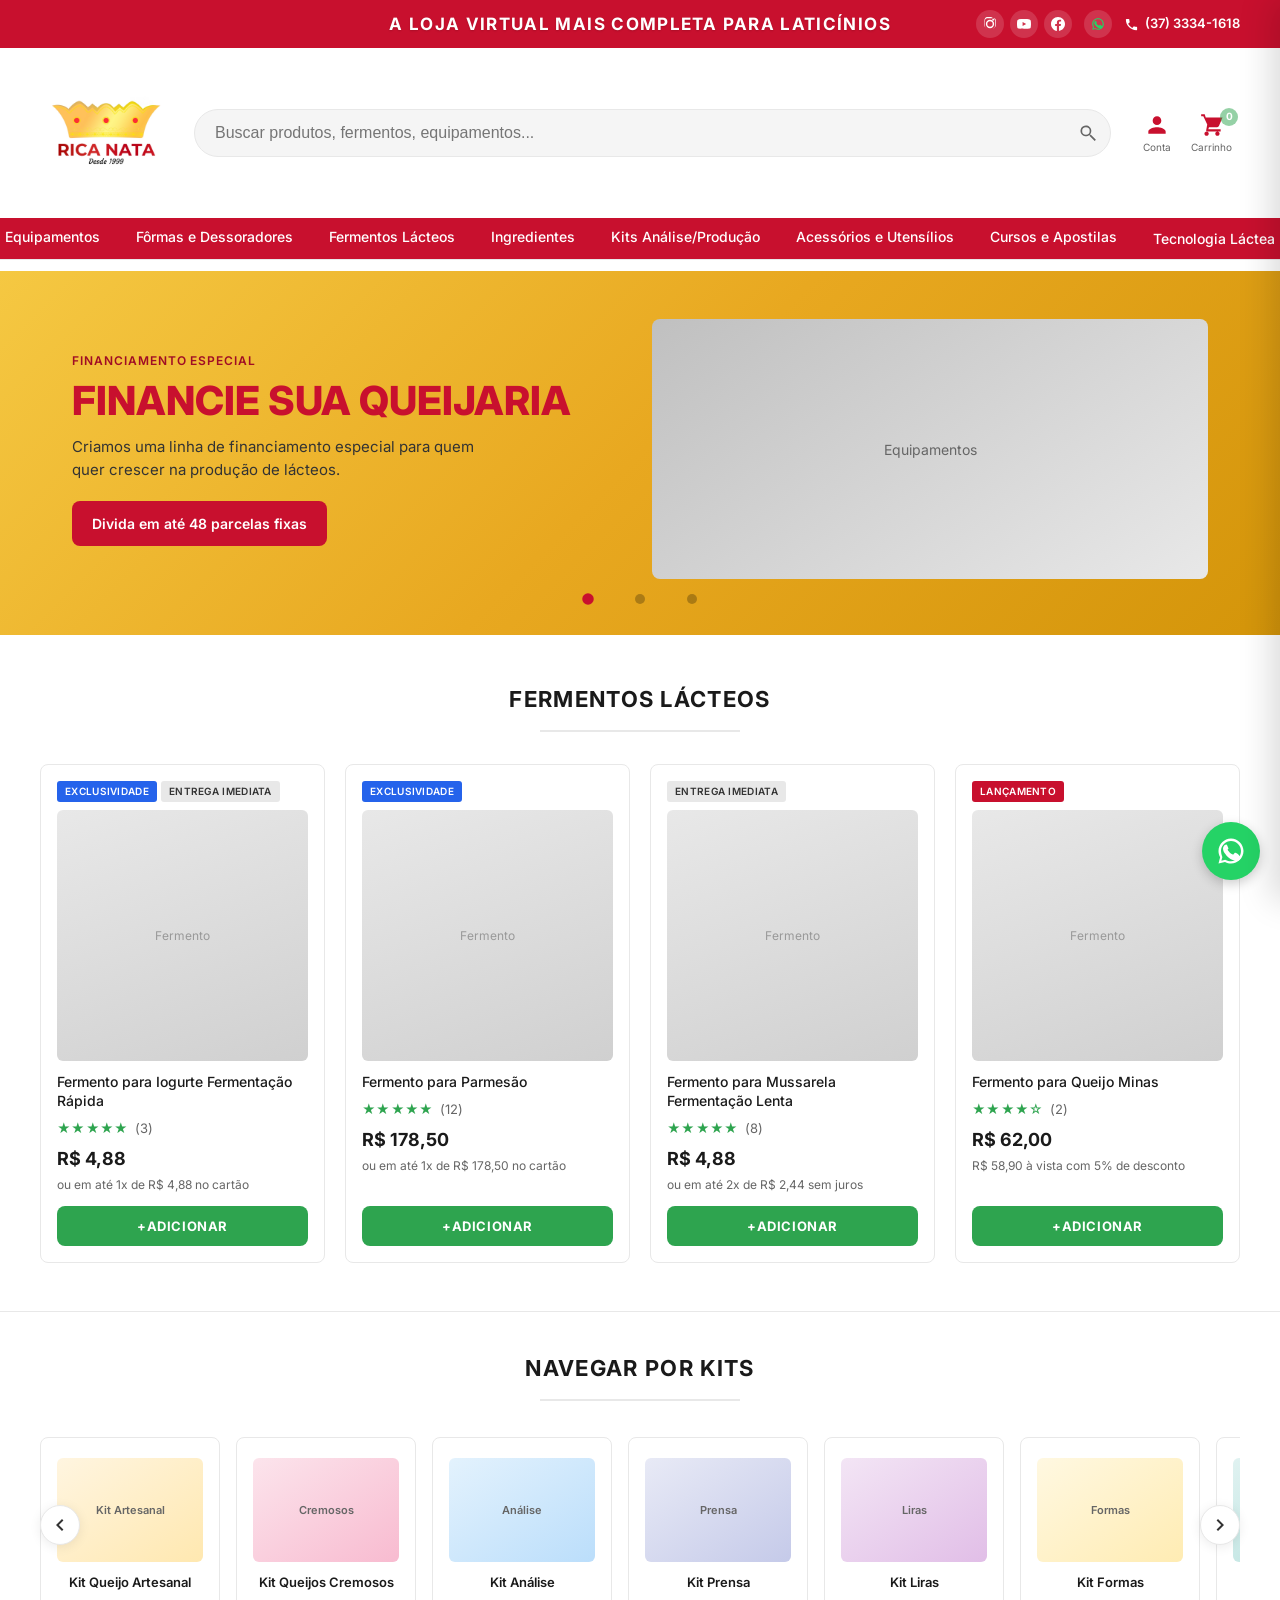
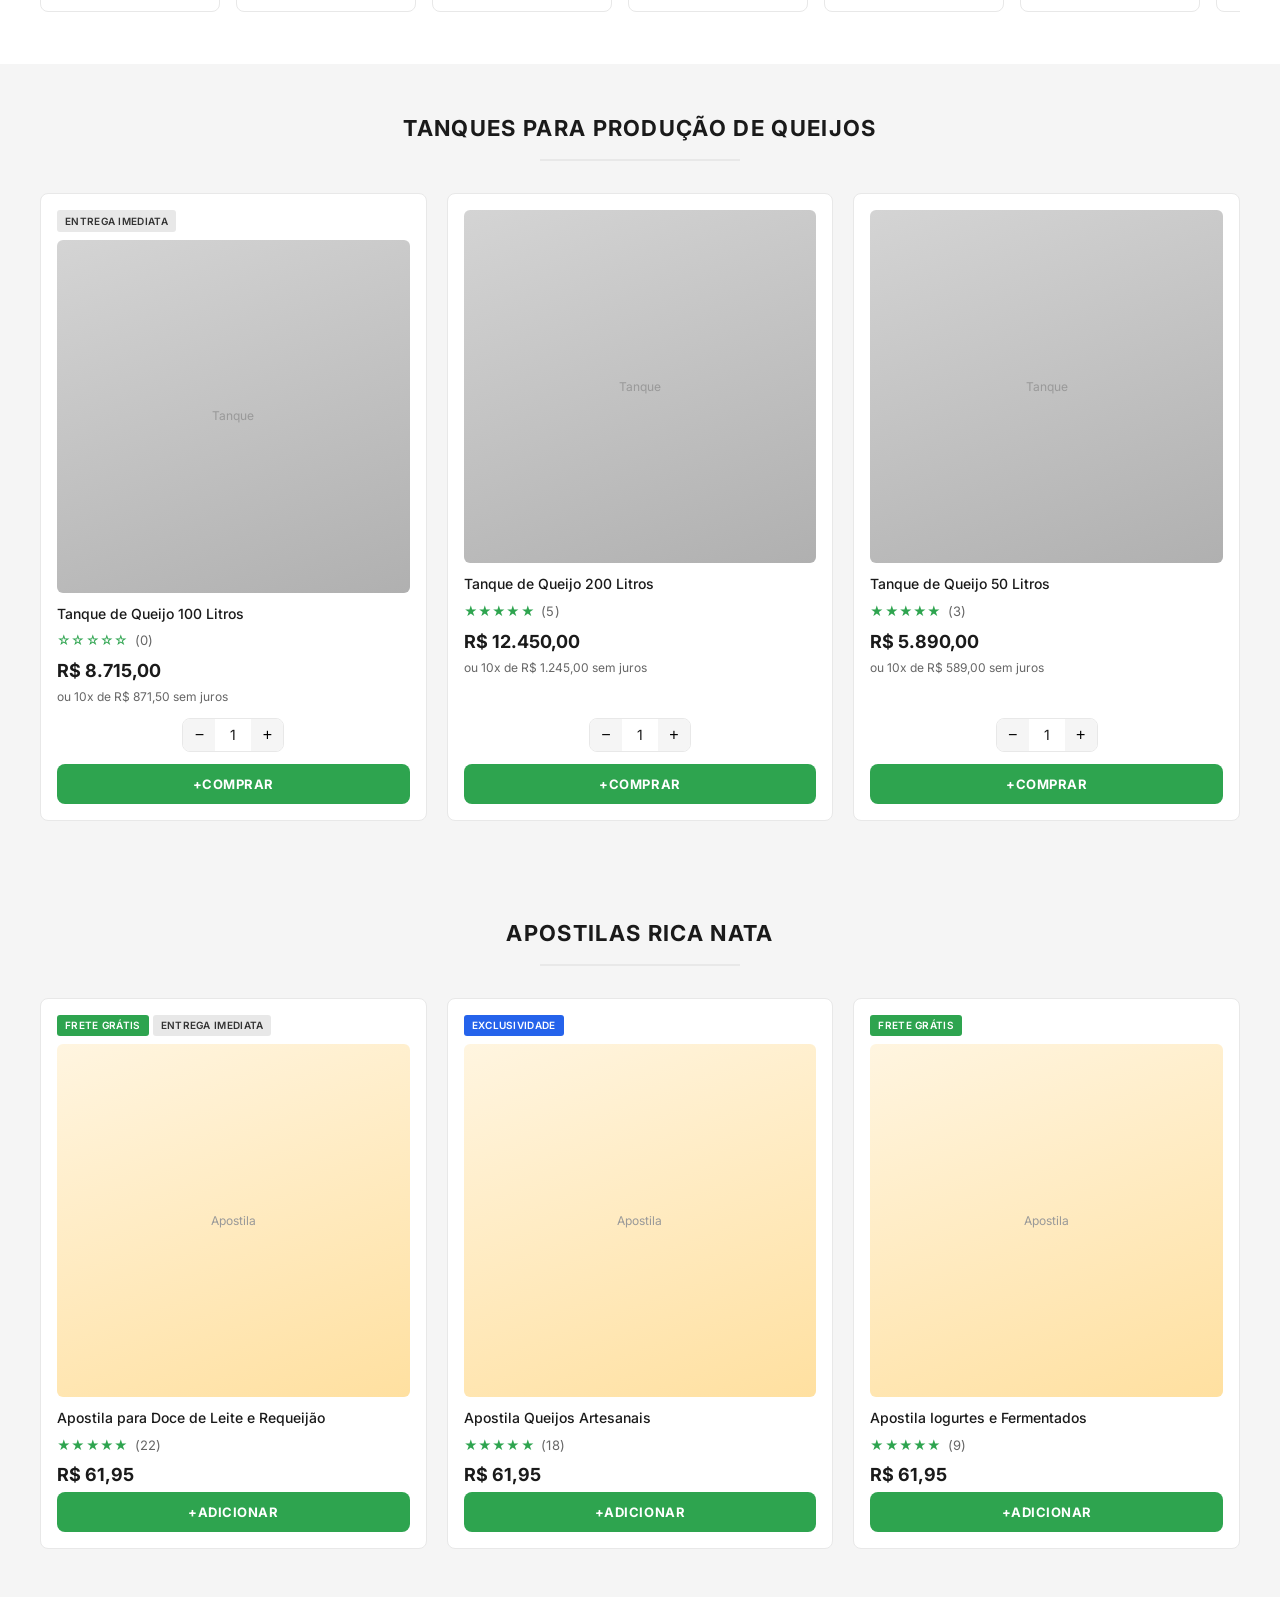
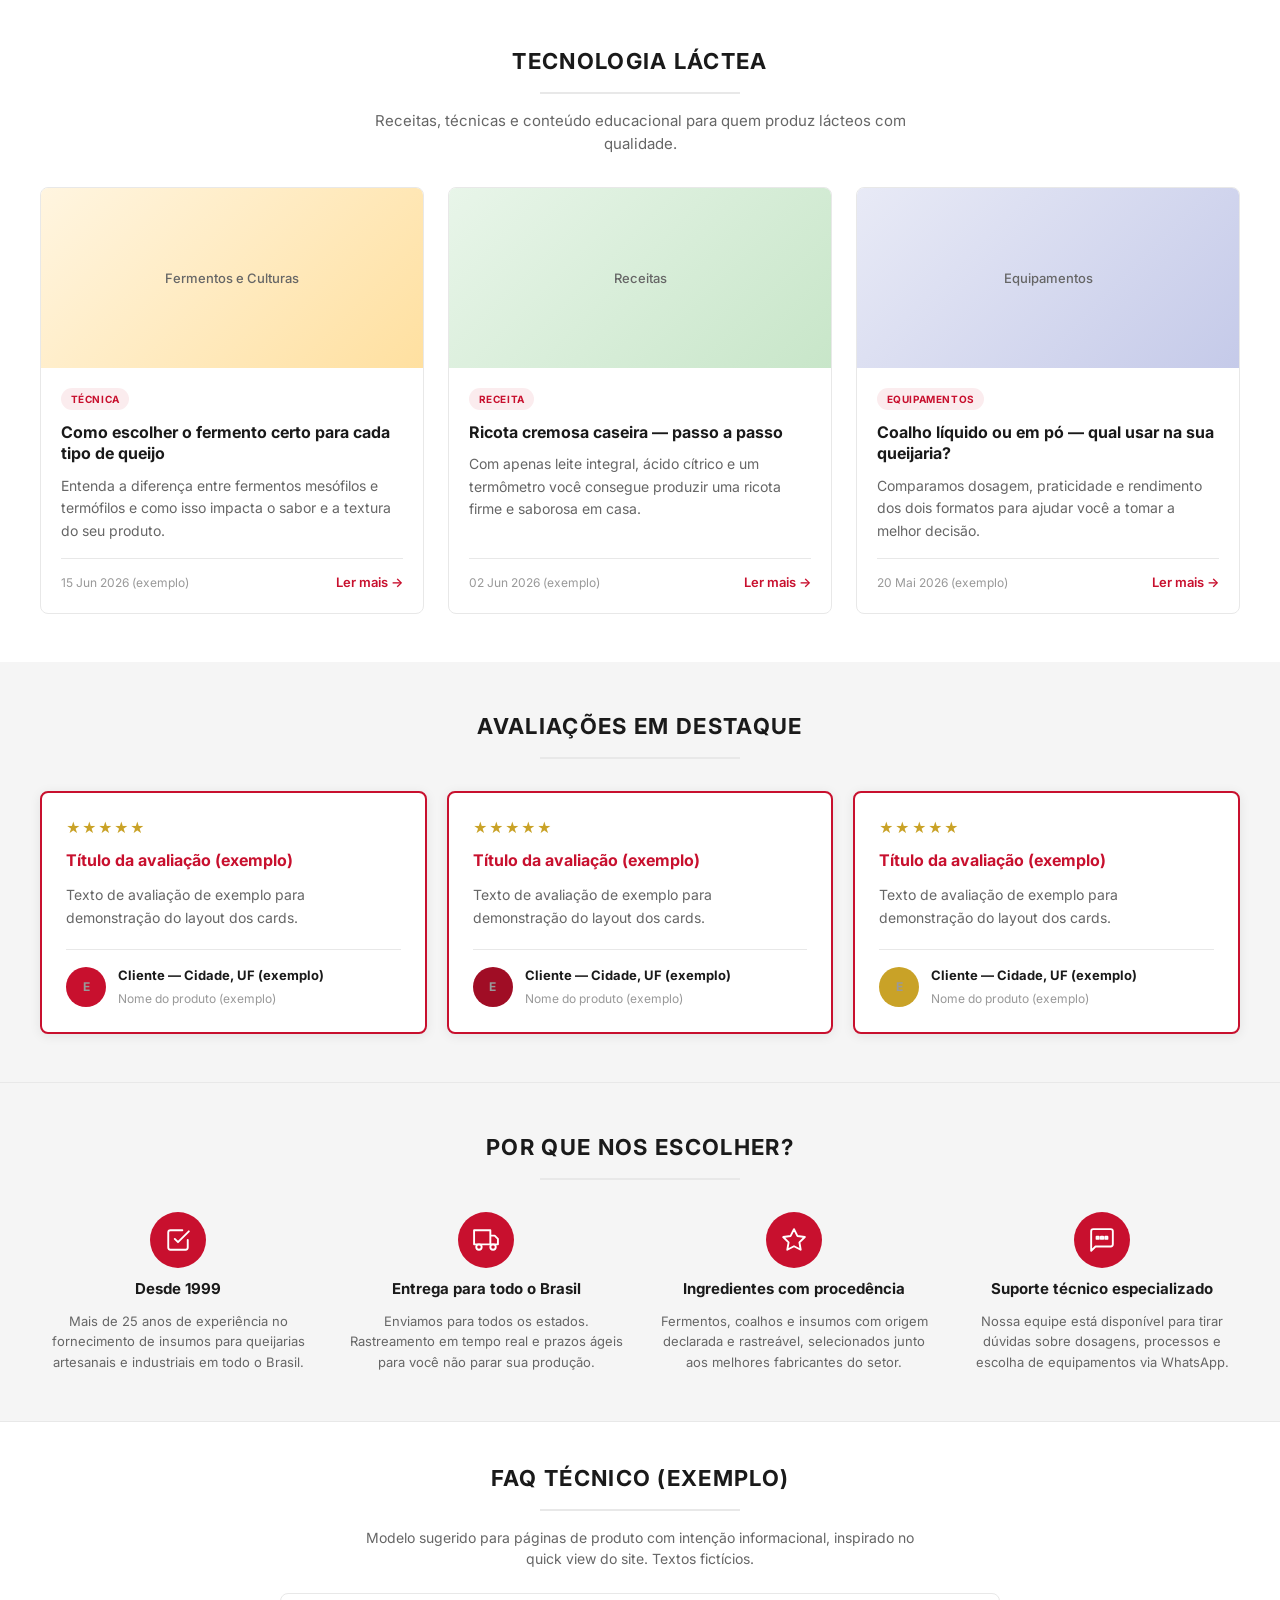
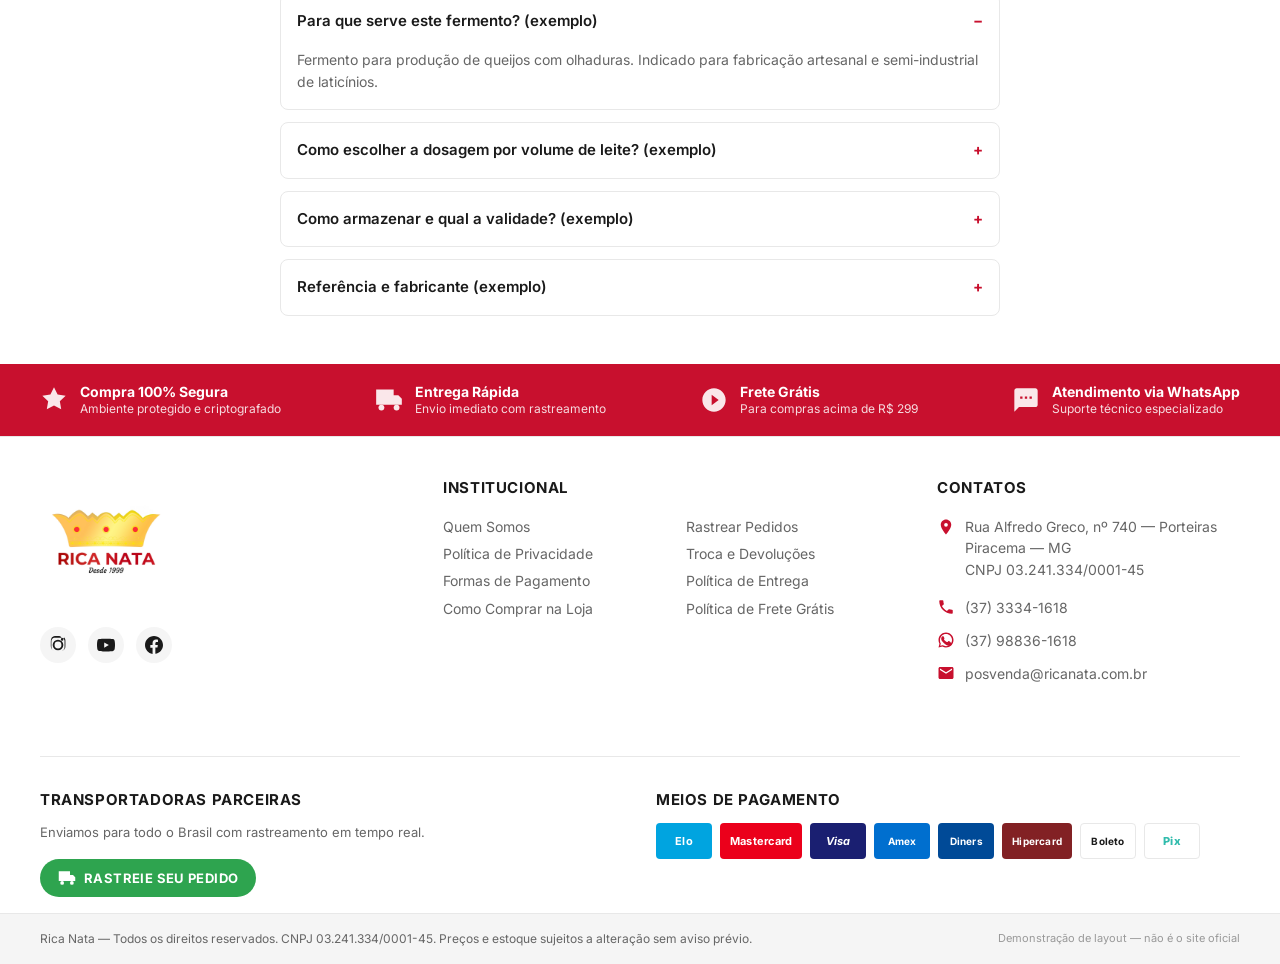
==== commit 522aa5c9: "Adiciona fluxo de compra com PDP, carrinho lateral e página de produto alinhada ao layout da home. I" ====
--- a/index.html
+++ b/index.html
@@ -6,7 +6,7 @@
   <title>Rica Nata | Ingredientes e Equipamentos para Laticínios</title>
   <meta name="description" content="Fermentos, coalho, equipamentos e insumos para produção de queijos e láticos. Desde 1999, entrega para todo o Brasil.">
   <meta name="robots" content="noindex, nofollow">
-  <link rel="stylesheet" href="styles.css?v=14">
+  <link rel="stylesheet" href="styles.css?v=18">
   <link rel="preconnect" href="https://fonts.googleapis.com">
   <link rel="preconnect" href="https://fonts.gstatic.com" crossorigin>
   <link href="https://fonts.googleapis.com/css2?family=Inter:wght@400;500;600;700&display=swap" rel="stylesheet">
@@ -45,7 +45,7 @@
           <span></span><span></span><span></span>
         </button>
 
-        <a href="#" class="logo" aria-label="Rica Nata — Página inicial">
+        <a href="index.html" class="logo" aria-label="Rica Nata — Página inicial">
           <img src="imagens/Logo Ricanata.jpg.jpeg" alt="Rica Nata — Desde 1999" class="logo__img" width="220" height="220">
         </a>
 
@@ -61,9 +61,9 @@
             <svg viewBox="0 0 24 24"><path d="M12 12c2.2 0 4-1.8 4-4s-1.8-4-4-4-4 1.8-4 4 1.8 4 4 4zm0 2c-2.7 0-8 1.3-8 4v2h16v-2c0-2.7-5.3-4-8-4z"/></svg>
             <span class="header-action__label">Conta</span>
           </a>
-          <a href="#" class="header-action header-action--cart" aria-label="Carrinho com 0 itens">
+          <a href="carrinho.html" class="header-action header-action--cart" id="cartLink" aria-label="Carrinho com 0 itens">
             <svg viewBox="0 0 24 24"><path d="M7 18c-1.1 0-1.99.9-1.99 2S5.9 22 7 22s2-.9 2-2-.9-2-2-2zm10 0c-1.1 0-1.99.9-1.99 2S15.9 22 17 22s2-.9 2-2-.9-2-2-2zM7.2 14h9.5c.8 0 1.5-.5 1.8-1.2l3.2-7.7H6.2L5.3 2H2v2h2l3.6 7.6-1 5.4C6.4 17.4 7.4 18 8.4 18H20v-2H8.6l.6-2z"/></svg>
-            <span class="cart-badge">0</span>
+            <span class="cart-badge cart-badge--empty">0</span>
             <span class="header-action__label">Carrinho</span>
           </a>
         </div>
@@ -272,49 +272,57 @@
     </section>
 
     <!-- Seção: Fermentos Lácteos -->
-    <section class="product-section">
+    <section class="product-section" id="fermentos">
       <div class="container">
         <h2 class="section-title">Fermentos Lácteos</h2>
         <div class="product-scroll">
           <div class="product-grid">
-          <article class="product-card">
+          <article class="product-card" data-product-id="fermento-iogurte">
             <div class="product-card__badges">
               <span class="badge badge--blue">Exclusividade</span>
               <span class="badge badge--gray">Entrega imediata</span>
             </div>
-            <div class="product-card__image product-card__image--fermento"></div>
-            <h3 class="product-card__title">Fermento para Iogurte Fermentação Rápida</h3>
-            <div class="product-card__rating" aria-label="5 de 5 estrelas, 3 avaliações">★★★★★ <span>(3)</span></div>
-            <p class="product-card__price">R$ 4,88</p>
-            <p class="product-card__installments">ou em até 1x de R$ 4,88 no cartão</p>
-            <a href="#" class="btn btn--green">Veja mais</a>
-          </article>
-          <article class="product-card">
+            <a href="produto.html?id=fermento-iogurte" class="product-card__link">
+              <div class="product-card__image product-card__image--fermento"></div>
+              <h3 class="product-card__title">Fermento para Iogurte Fermentação Rápida</h3>
+              <div class="product-card__rating" aria-label="5 de 5 estrelas, 3 avaliações">★★★★★ <span>(3)</span></div>
+              <p class="product-card__price">R$ 4,88</p>
+              <p class="product-card__installments">ou em até 1x de R$ 4,88 no cartão</p>
+            </a>
+            <button type="button" class="btn btn--green btn--add-cart">Adicionar</button>
+          </article>
+          <article class="product-card" data-product-id="fermento-parmesao">
             <div class="product-card__badges"><span class="badge badge--blue">Exclusividade</span></div>
-            <div class="product-card__image product-card__image--fermento"></div>
-            <h3 class="product-card__title">Fermento para Parmesão</h3>
-            <div class="product-card__rating">★★★★★ <span>(12)</span></div>
-            <p class="product-card__price">R$ 178,50</p>
-            <p class="product-card__installments">ou em até 1x de R$ 178,50 no cartão</p>
-            <a href="#" class="btn btn--green">Veja mais</a>
-          </article>
-          <article class="product-card">
+            <a href="produto.html?id=fermento-parmesao" class="product-card__link">
+              <div class="product-card__image product-card__image--fermento"></div>
+              <h3 class="product-card__title">Fermento para Parmesão</h3>
+              <div class="product-card__rating">★★★★★ <span>(12)</span></div>
+              <p class="product-card__price">R$ 178,50</p>
+              <p class="product-card__installments">ou em até 1x de R$ 178,50 no cartão</p>
+            </a>
+            <button type="button" class="btn btn--green btn--add-cart">Adicionar</button>
+          </article>
+          <article class="product-card" data-product-id="fermento-mussarela">
             <div class="product-card__badges"><span class="badge badge--gray">Entrega imediata</span></div>
-            <div class="product-card__image product-card__image--fermento"></div>
-            <h3 class="product-card__title">Fermento de Mussarela em Cápsula</h3>
-            <div class="product-card__rating">★★★★★ <span>(8)</span></div>
-            <p class="product-card__price">R$ 89,90</p>
-            <p class="product-card__installments">ou em até 2x de R$ 44,95 sem juros</p>
-            <a href="#" class="btn btn--green">Veja mais</a>
-          </article>
-          <article class="product-card">
+            <a href="produto.html?id=fermento-mussarela" class="product-card__link">
+              <div class="product-card__image product-card__image--fermento"></div>
+              <h3 class="product-card__title">Fermento para Mussarela Fermentação Lenta</h3>
+              <div class="product-card__rating">★★★★★ <span>(8)</span></div>
+              <p class="product-card__price">R$ 4,88</p>
+              <p class="product-card__installments">ou em até 2x de R$ 2,44 sem juros</p>
+            </a>
+            <button type="button" class="btn btn--green btn--add-cart">Adicionar</button>
+          </article>
+          <article class="product-card" data-product-id="fermento-minas">
             <div class="product-card__badges"><span class="badge badge--red">Lançamento</span></div>
-            <div class="product-card__image product-card__image--fermento"></div>
-            <h3 class="product-card__title">Fermento para Queijo Minas</h3>
-            <div class="product-card__rating">★★★★☆ <span>(2)</span></div>
-            <p class="product-card__price">R$ 62,00</p>
-            <p class="product-card__installments">R$ 58,90 à vista com 5% de desconto</p>
-            <a href="#" class="btn btn--green">Veja mais</a>
+            <a href="produto.html?id=fermento-minas" class="product-card__link">
+              <div class="product-card__image product-card__image--fermento"></div>
+              <h3 class="product-card__title">Fermento para Queijo Minas</h3>
+              <div class="product-card__rating">★★★★☆ <span>(2)</span></div>
+              <p class="product-card__price">R$ 62,00</p>
+              <p class="product-card__installments">R$ 58,90 à vista com 5% de desconto</p>
+            </a>
+            <button type="button" class="btn btn--green btn--add-cart">Adicionar</button>
           </article>
           </div>
           <div class="product-scroll__bars" aria-hidden="true">
@@ -382,94 +390,55 @@
         <h2 class="section-title">Tanques para Produção de Queijos</h2>
         <div class="product-scroll">
           <div class="product-grid product-grid--3">
-          <article class="product-card product-card--buy">
+          <article class="product-card product-card--buy" data-product-id="tanque-100">
             <div class="product-card__badges"><span class="badge badge--gray">Entrega imediata</span></div>
-            <div class="product-card__image product-card__image--tanque"></div>
-            <h3 class="product-card__title">Tanque de Queijo 100 Litros</h3>
-            <div class="product-card__rating">☆☆☆☆☆ <span>(0)</span></div>
-            <p class="product-card__price">R$ 8.715,00</p>
-            <p class="product-card__installments">ou 10x de R$ 871,50 sem juros</p>
+            <a href="produto.html?id=tanque-100" class="product-card__link">
+              <div class="product-card__image product-card__image--tanque"></div>
+              <h3 class="product-card__title">Tanque de Queijo 100 Litros</h3>
+              <div class="product-card__rating">☆☆☆☆☆ <span>(0)</span></div>
+              <p class="product-card__price">R$ 8.715,00</p>
+              <p class="product-card__installments">ou 10x de R$ 871,50 sem juros</p>
+            </a>
             <div class="qty-selector">
               <button type="button" aria-label="Diminuir">−</button>
               <span>1</span>
               <button type="button" aria-label="Aumentar">+</button>
             </div>
-            <a href="#" class="btn btn--green btn--buy">Comprar</a>
-          </article>
-          <article class="product-card product-card--buy">
-            <div class="product-card__image product-card__image--tanque"></div>
-            <h3 class="product-card__title">Tanque de Queijo 200 Litros</h3>
-            <div class="product-card__rating">★★★★★ <span>(5)</span></div>
-            <p class="product-card__price">R$ 12.450,00</p>
-            <p class="product-card__installments">ou 10x de R$ 1.245,00 sem juros</p>
+            <button type="button" class="btn btn--green btn--buy btn--add-cart">Comprar</button>
+          </article>
+          <article class="product-card product-card--buy" data-product-id="tanque-200">
+            <a href="produto.html?id=tanque-200" class="product-card__link">
+              <div class="product-card__image product-card__image--tanque"></div>
+              <h3 class="product-card__title">Tanque de Queijo 200 Litros</h3>
+              <div class="product-card__rating">★★★★★ <span>(5)</span></div>
+              <p class="product-card__price">R$ 12.450,00</p>
+              <p class="product-card__installments">ou 10x de R$ 1.245,00 sem juros</p>
+            </a>
             <div class="qty-selector">
               <button type="button" aria-label="Diminuir">−</button>
               <span>1</span>
               <button type="button" aria-label="Aumentar">+</button>
             </div>
-            <a href="#" class="btn btn--green btn--buy">Comprar</a>
-          </article>
-          <article class="product-card product-card--buy">
-            <div class="product-card__image product-card__image--tanque"></div>
-            <h3 class="product-card__title">Tanque de Queijo 50 Litros</h3>
-            <div class="product-card__rating">★★★★★ <span>(3)</span></div>
-            <p class="product-card__price">R$ 5.890,00</p>
-            <p class="product-card__installments">ou 10x de R$ 589,00 sem juros</p>
+            <button type="button" class="btn btn--green btn--buy btn--add-cart">Comprar</button>
+          </article>
+          <article class="product-card product-card--buy" data-product-id="tanque-50">
+            <a href="produto.html?id=tanque-50" class="product-card__link">
+              <div class="product-card__image product-card__image--tanque"></div>
+              <h3 class="product-card__title">Tanque de Queijo 50 Litros</h3>
+              <div class="product-card__rating">★★★★★ <span>(3)</span></div>
+              <p class="product-card__price">R$ 5.890,00</p>
+              <p class="product-card__installments">ou 10x de R$ 589,00 sem juros</p>
+            </a>
             <div class="qty-selector">
               <button type="button" aria-label="Diminuir">−</button>
               <span>1</span>
               <button type="button" aria-label="Aumentar">+</button>
             </div>
-            <a href="#" class="btn btn--green btn--buy">Comprar</a>
+            <button type="button" class="btn btn--green btn--buy btn--add-cart">Comprar</button>
           </article>
           </div>
           <div class="product-scroll__bars" aria-hidden="true">
             <span class="product-scroll__bar product-scroll__bar--active"></span>
-            <span class="product-scroll__bar"></span>
-            <span class="product-scroll__bar"></span>
-          </div>
-        </div>
-      </div>
-    </section>
-
-    <!-- Seção: Ideal para você -->
-    <section class="product-section">
-      <div class="container">
-        <h2 class="section-title">Ideal para você!</h2>
-        <div class="product-scroll">
-          <div class="product-grid">
-          <article class="product-card product-card--buy">
-            <div class="product-card__image product-card__image--acessorio"></div>
-            <h3 class="product-card__title">Queijeira Minas Frescal</h3>
-            <div class="product-card__rating">☆☆☆☆☆</div>
-            <p class="product-card__price">R$ 170,10</p>
-            <a href="#" class="btn btn--green">Veja mais</a>
-          </article>
-          <article class="product-card product-card--buy">
-            <div class="product-card__image product-card__image--acessorio"></div>
-            <h3 class="product-card__title">Mexedor de Latão</h3>
-            <div class="product-card__rating">★★★★★ <span>(4)</span></div>
-            <p class="product-card__price">R$ 245,00</p>
-            <a href="#" class="btn btn--green btn--buy">Comprar</a>
-          </article>
-          <article class="product-card product-card--buy">
-            <div class="product-card__image product-card__image--acessorio"></div>
-            <h3 class="product-card__title">Coador de Leite de Plástico</h3>
-            <div class="product-card__rating">★★★★★ <span>(7)</span></div>
-            <p class="product-card__price">R$ 89,00</p>
-            <a href="#" class="btn btn--green">Veja mais</a>
-          </article>
-          <article class="product-card product-card--buy">
-            <div class="product-card__image product-card__image--acessorio"></div>
-            <h3 class="product-card__title">Termômetro Digital de Sonda</h3>
-            <div class="product-card__rating">★★★★★ <span>(15)</span></div>
-            <p class="product-card__price">R$ 112,50</p>
-            <a href="#" class="btn btn--green btn--buy">Comprar</a>
-          </article>
-          </div>
-          <div class="product-scroll__bars" aria-hidden="true">
-            <span class="product-scroll__bar product-scroll__bar--active"></span>
-            <span class="product-scroll__bar"></span>
             <span class="product-scroll__bar"></span>
             <span class="product-scroll__bar"></span>
           </div>
@@ -483,32 +452,38 @@
         <h2 class="section-title">Apostilas Rica Nata</h2>
         <div class="product-scroll">
           <div class="product-grid product-grid--3">
-          <article class="product-card">
+          <article class="product-card" data-product-id="apostila-doce-leite">
             <div class="product-card__badges">
               <span class="badge badge--green">Frete grátis</span>
               <span class="badge badge--gray">Entrega imediata</span>
             </div>
-            <div class="product-card__image product-card__image--apostila"></div>
-            <h3 class="product-card__title">Apostila para Doce de Leite e Requeijão</h3>
-            <div class="product-card__rating">★★★★★ <span>(22)</span></div>
-            <p class="product-card__price">R$ 61,95</p>
-            <a href="#" class="btn btn--green">Veja mais</a>
-          </article>
-          <article class="product-card">
+            <a href="produto.html?id=apostila-doce-leite" class="product-card__link">
+              <div class="product-card__image product-card__image--apostila"></div>
+              <h3 class="product-card__title">Apostila para Doce de Leite e Requeijão</h3>
+              <div class="product-card__rating">★★★★★ <span>(22)</span></div>
+              <p class="product-card__price">R$ 61,95</p>
+            </a>
+            <button type="button" class="btn btn--green btn--add-cart">Adicionar</button>
+          </article>
+          <article class="product-card" data-product-id="apostila-artesanal">
             <div class="product-card__badges"><span class="badge badge--blue">Exclusividade</span></div>
-            <div class="product-card__image product-card__image--apostila"></div>
-            <h3 class="product-card__title">Apostila Queijos Artesanais</h3>
-            <div class="product-card__rating">★★★★★ <span>(18)</span></div>
-            <p class="product-card__price">R$ 61,95</p>
-            <a href="#" class="btn btn--green">Veja mais</a>
-          </article>
-          <article class="product-card">
+            <a href="produto.html?id=apostila-artesanal" class="product-card__link">
+              <div class="product-card__image product-card__image--apostila"></div>
+              <h3 class="product-card__title">Apostila Queijos Artesanais</h3>
+              <div class="product-card__rating">★★★★★ <span>(18)</span></div>
+              <p class="product-card__price">R$ 61,95</p>
+            </a>
+            <button type="button" class="btn btn--green btn--add-cart">Adicionar</button>
+          </article>
+          <article class="product-card" data-product-id="apostila-iogurte">
             <div class="product-card__badges"><span class="badge badge--green">Frete grátis</span></div>
-            <div class="product-card__image product-card__image--apostila"></div>
-            <h3 class="product-card__title">Apostila Iogurtes e Fermentados</h3>
-            <div class="product-card__rating">★★★★★ <span>(9)</span></div>
-            <p class="product-card__price">R$ 61,95</p>
-            <a href="#" class="btn btn--green">Veja mais</a>
+            <a href="produto.html?id=apostila-iogurte" class="product-card__link">
+              <div class="product-card__image product-card__image--apostila"></div>
+              <h3 class="product-card__title">Apostila Iogurtes e Fermentados</h3>
+              <div class="product-card__rating">★★★★★ <span>(9)</span></div>
+              <p class="product-card__price">R$ 61,95</p>
+            </a>
+            <button type="button" class="btn btn--green btn--add-cart">Adicionar</button>
           </article>
           </div>
           <div class="product-scroll__bars" aria-hidden="true">
@@ -833,190 +808,45 @@
     <svg viewBox="0 0 24 24" width="30" height="30" aria-hidden="true"><path d="M17.5 14.3c-.3-.1-1.6-.8-1.9-.9-.3-.1-.5-.1-.7.1-.2.2-.8 1-.9 1.1-.2.2-.3.2-.6.1-.3-.1-1.2-.4-2.3-1.4-.9-.8-1.5-1.8-1.7-2.1-.2-.3 0-.5.1-.6.1-.1.3-.3.4-.5.1-.1.1-.3 0-.4 0-.1-.7-1.7-1-2.3-.3-.6-.6-.5-.7-.5h-.6c-.2 0-.5.1-.8.4-.3.3-1.2 1.2-1.2 2.9s1.2 3.4 1.4 3.6c.2.2 2.4 3.7 5.9 5.2.8.4 1.5.6 2 .8.8.3 1.6.2 2.2.1.7-.1 2.1-.9 2.4-1.7.3-.8.3-1.5.2-1.7-.1-.1-.3-.2-.6-.3z"/><path d="M12 2C6.5 2 2 6.5 2 12c0 1.8.5 3.5 1.3 5L2 22l5.2-1.3C8.9 21.5 10.4 22 12 22c5.5 0 10-4.5 10-10S17.5 2 12 2zm0 18.2c-1.5 0-3-.4-4.3-1.1l-.3-.2-3.1.8.8-3-.2-.3C4.4 15 4 13.5 4 12 4 7.6 7.6 4 12 4s8 3.6 8 8-3.6 8.2-8 8.2z"/></svg>
   </a>
 
+  <!-- Modal quick-buy (fermentos) -->
+  <div class="quick-buy" id="quickBuyModal" hidden>
+    <div class="quick-buy__backdrop"></div>
+    <div class="quick-buy__dialog" role="dialog" aria-modal="true" aria-labelledby="quickBuyTitle">
+      <button type="button" class="quick-buy__close" aria-label="Fechar">
+        <svg viewBox="0 0 24 24" width="20" height="20"><path fill="currentColor" d="M18.3 5.7a1 1 0 00-1.4-1.4L12 9.17 7.1 4.3a1 1 0 10-1.4 1.42L10.6 10.6 5.7 15.5a1 1 0 101.42 1.4L12 12.01l4.88 4.89a1 1 0 001.42-1.42l-4.9-4.9 4.9-4.88z"/></svg>
+      </button>
+      <div class="quick-buy__layout">
+        <div class="quick-buy__image product-card__image product-card__image--fermento"></div>
+        <div class="quick-buy__content">
+          <h2 class="quick-buy__title" id="quickBuyTitle">Produto</h2>
+          <p class="quick-buy__desc"></p>
+          <p class="quick-buy__meta"><span class="quick-buy__ref"></span> · <span class="quick-buy__brand"></span></p>
+          <p class="quick-buy__price"></p>
+          <p class="quick-buy__options-label">Escolha</p>
+          <div class="quick-buy__options"></div>
+          <div class="quick-buy__buy-row">
+            <div class="qty-selector qty-selector--modal">
+              <button type="button" class="quick-buy__qty-minus" aria-label="Diminuir">−</button>
+              <input type="number" class="quick-buy__qty-input" value="1" min="1" aria-label="Quantidade">
+              <button type="button" class="quick-buy__qty-plus" aria-label="Aumentar">+</button>
+            </div>
+            <button type="button" class="btn btn--green btn--buy quick-buy__buy">
+              <svg viewBox="0 0 24 24" width="20" height="20" aria-hidden="true"><path fill="currentColor" d="M7 18c-1.1 0-2 .9-2 2s.9 2 2 2 2-.9 2-2-.9-2-2-2zm10 0c-1.1 0-2 .9-2 2s.9 2 2 2 2-.9 2-2-.9-2-2-2zM7.2 14h9.5c.8 0 1.5-.5 1.8-1.2l3.2-7.7H6.2L5.3 2H2v2h2l3.6 7.6-1 5.4C6.4 17.4 7.4 18 8.4 18H20v-2H8.6l.6-2z"/></svg>
+              Comprar
+            </button>
+          </div>
+          <a href="#" class="quick-buy__pdp">Ver informações completas</a>
+        </div>
+      </div>
+    </div>
+  </div>
+
+  <div class="toast" id="cartToast" role="status" aria-live="polite" hidden></div>
+
+  <script src="js/products.js"></script>
+  <script src="js/cart.js"></script>
+
   <!-- Nota: pequeno script apenas para menu mobile e header sticky — funcionalidade mínima de demonstração -->
-  <script>
-    (function () {
-      var header = document.getElementById('siteHeader');
-      var spacer = document.getElementById('headerSpacer');
-      var toggle = document.getElementById('menuToggle');
-      var navbar = document.getElementById('navbar');
-      var overlay = document.getElementById('mobileMenuOverlay');
-      var closeBtn = document.getElementById('mobileMenuClose');
-
-      function isMobileMenu() {
-        return window.matchMedia('(max-width: 767px)').matches;
-      }
-
-      function closeSubmenus() {
-        document.querySelectorAll('.navbar__item.is-open').forEach(function (el) {
-          el.classList.remove('is-open');
-          var t = el.querySelector('.navbar__trigger');
-          if (t) t.setAttribute('aria-expanded', 'false');
-        });
-        document.querySelectorAll('.navbar__subgroup.is-open').forEach(function (el) {
-          el.classList.remove('is-open');
-          var st = el.querySelector('.navbar__subtrigger');
-          if (st) st.setAttribute('aria-expanded', 'false');
-        });
-      }
-
-      function setMobileMenuOpen(open) {
-        navbar.classList.toggle('is-open', open);
-        header.classList.toggle('menu-active', open && isMobileMenu());
-        toggle.setAttribute('aria-expanded', open);
-        document.body.classList.toggle('menu-open', open && isMobileMenu());
-        if (overlay) {
-          overlay.classList.toggle('is-visible', open && isMobileMenu());
-          overlay.setAttribute('aria-hidden', !(open && isMobileMenu()));
-        }
-        if (!open) closeSubmenus();
-        updateSpacer();
-      }
-
-      function updateSpacer() {
-        spacer.style.height = header.offsetHeight + 'px';
-      }
-
-      function onScroll() {
-        header.classList.toggle('is-scrolled', window.scrollY > 80);
-      }
-
-      updateSpacer();
-      onScroll();
-      window.addEventListener('resize', updateSpacer);
-      window.addEventListener('scroll', onScroll, { passive: true });
-
-      toggle.addEventListener('click', function () {
-        setMobileMenuOpen(!navbar.classList.contains('is-open'));
-      });
-
-      if (closeBtn) {
-        closeBtn.addEventListener('click', function () {
-          setMobileMenuOpen(false);
-        });
-      }
-
-      if (overlay) {
-        overlay.addEventListener('click', function () {
-          setMobileMenuOpen(false);
-        });
-      }
-
-      document.querySelectorAll('.navbar__trigger').forEach(function (trigger) {
-        trigger.addEventListener('click', function (e) {
-          if (window.matchMedia('(min-width: 768px)').matches) return;
-          e.preventDefault();
-          e.stopPropagation();
-          var item = trigger.closest('.navbar__item');
-          var isOpen = item.classList.contains('is-open');
-          document.querySelectorAll('.navbar__item.is-open').forEach(function (el) {
-            el.classList.remove('is-open');
-            var t = el.querySelector('.navbar__trigger');
-            if (t) t.setAttribute('aria-expanded', 'false');
-          });
-          document.querySelectorAll('.navbar__subgroup.is-open').forEach(function (el) {
-            el.classList.remove('is-open');
-            var st = el.querySelector('.navbar__subtrigger');
-            if (st) st.setAttribute('aria-expanded', 'false');
-          });
-          if (!isOpen) {
-            item.classList.add('is-open');
-            trigger.setAttribute('aria-expanded', 'true');
-          }
-        });
-      });
-
-      document.querySelectorAll('.navbar__subtrigger').forEach(function (trigger) {
-        trigger.addEventListener('click', function (e) {
-          if (window.matchMedia('(min-width: 768px)').matches) return;
-          e.preventDefault();
-          e.stopPropagation();
-          var subgroup = trigger.closest('.navbar__subgroup');
-          var parentDropdown = trigger.closest('.navbar__dropdown');
-          var isOpen = subgroup.classList.contains('is-open');
-          if (parentDropdown) {
-            parentDropdown.querySelectorAll('.navbar__subgroup.is-open').forEach(function (el) {
-              el.classList.remove('is-open');
-              var st = el.querySelector('.navbar__subtrigger');
-              if (st) st.setAttribute('aria-expanded', 'false');
-            });
-          }
-          if (!isOpen) {
-            subgroup.classList.add('is-open');
-            trigger.setAttribute('aria-expanded', 'true');
-          }
-        });
-      });
-
-      var kitsTrack = document.getElementById('kitsTrack');
-      var kitsNext = document.getElementById('kitsNext');
-      var kitsPrev = document.getElementById('kitsPrev');
-      var kitsScrollStep = function () {
-        return kitsTrack ? kitsTrack.offsetWidth * 0.7 : 0;
-      };
-
-      if (kitsTrack && kitsNext) {
-        kitsNext.addEventListener('click', function () {
-          kitsTrack.scrollBy({ left: kitsScrollStep(), behavior: 'smooth' });
-        });
-      }
-
-      if (kitsTrack && kitsPrev) {
-        kitsPrev.addEventListener('click', function () {
-          kitsTrack.scrollBy({ left: -kitsScrollStep(), behavior: 'smooth' });
-        });
-      }
-
-      var trackOrder = document.getElementById('trackOrder');
-      var trackTrigger = document.getElementById('trackOrderTrigger');
-      var trackPopover = document.getElementById('trackOrderPopover');
-
-      if (trackOrder && trackTrigger && trackPopover) {
-        trackTrigger.addEventListener('click', function (e) {
-          e.stopPropagation();
-          var open = trackOrder.classList.toggle('is-open');
-          trackTrigger.setAttribute('aria-expanded', open);
-          trackPopover.hidden = !open;
-        });
-
-        document.addEventListener('click', function (e) {
-          if (!trackOrder.contains(e.target)) {
-            trackOrder.classList.remove('is-open');
-            trackTrigger.setAttribute('aria-expanded', 'false');
-            trackPopover.hidden = true;
-          }
-        });
-
-        document.addEventListener('keydown', function (e) {
-          if (e.key === 'Escape' && trackOrder.classList.contains('is-open')) {
-            trackOrder.classList.remove('is-open');
-            trackTrigger.setAttribute('aria-expanded', 'false');
-            trackPopover.hidden = true;
-            trackTrigger.focus();
-          }
-        });
-      }
-
-      document.querySelectorAll('.product-scroll').forEach(function (wrap) {
-        var grid = wrap.querySelector('.product-grid, .product-grid--3');
-        var bars = wrap.querySelectorAll('.product-scroll__bar');
-        if (!grid || !bars.length) return;
-
-        function updateBars() {
-          var card = grid.querySelector('.product-card');
-          if (!card) return;
-          var cardWidth = card.offsetWidth + 14;
-          var index = Math.round(grid.scrollLeft / cardWidth);
-          bars.forEach(function (bar, i) {
-            bar.classList.toggle('product-scroll__bar--active', i === index);
-          });
-        }
-
-        grid.addEventListener('scroll', updateBars, { passive: true });
-        updateBars();
-      });
-
-    })();
-  </script>
+  <script src="js/site.js"></script>
 </body>
 </html>
--- a/styles.css
+++ b/styles.css
@@ -2582,3 +2582,1053 @@
   opacity: 0.85;
   line-height: 1.3;
 }
+
+/* ========== FLUXO DE COMPRA ========== */
+
+body.modal-open {
+  overflow: hidden;
+}
+
+.cart-badge--empty {
+  opacity: 0.5;
+}
+
+.product-card__link {
+  display: block;
+  text-decoration: none;
+  color: inherit;
+  flex: 1;
+}
+
+.product-card__link:hover .product-card__title {
+  color: var(--red);
+}
+
+.product-card__link:hover .product-card__image {
+  opacity: 0.92;
+}
+
+.product-card .btn--add-cart,
+.product-card .btn--buy {
+  width: 100%;
+  margin-top: auto;
+  text-transform: uppercase;
+  font-weight: 700;
+  letter-spacing: 0.04em;
+  font-size: 0.8125rem;
+  border: none;
+  cursor: pointer;
+  font-family: inherit;
+}
+
+.btn--add-cart::before {
+  content: '+ ';
+}
+
+/* Toast */
+.toast {
+  position: fixed;
+  bottom: 5.5rem;
+  left: 50%;
+  transform: translateX(-50%) translateY(1rem);
+  z-index: 10050;
+  padding: 0.875rem 1.25rem;
+  background: var(--gray-900);
+  color: var(--white);
+  font-size: 0.875rem;
+  font-weight: 600;
+  border-radius: var(--radius-pill);
+  box-shadow: 0 8px 24px rgba(0, 0, 0, 0.2);
+  opacity: 0;
+  transition: opacity 0.3s ease, transform 0.3s ease;
+  pointer-events: none;
+  max-width: min(90vw, 360px);
+  text-align: center;
+}
+
+.toast.is-visible {
+  opacity: 1;
+  transform: translateX(-50%) translateY(0);
+}
+
+/* Quick-buy modal */
+.quick-buy {
+  position: fixed;
+  inset: 0;
+  z-index: 10040;
+  display: flex;
+  align-items: center;
+  justify-content: center;
+  padding: 1rem;
+}
+
+.quick-buy[hidden] {
+  display: none;
+}
+
+.quick-buy__backdrop {
+  position: absolute;
+  inset: 0;
+  background: rgba(0, 0, 0, 0.55);
+}
+
+.quick-buy__dialog {
+  position: relative;
+  width: min(920px, 100%);
+  max-height: 90vh;
+  overflow-y: auto;
+  background: var(--white);
+  border-radius: var(--radius);
+  box-shadow: 0 16px 48px rgba(0, 0, 0, 0.25);
+  padding: 1.5rem;
+}
+
+.quick-buy__close {
+  position: absolute;
+  top: 0.75rem;
+  right: 0.75rem;
+  width: 36px;
+  height: 36px;
+  border: none;
+  border-radius: 50%;
+  background: var(--red);
+  color: var(--white);
+  cursor: pointer;
+  display: flex;
+  align-items: center;
+  justify-content: center;
+  z-index: 2;
+}
+
+.quick-buy__layout {
+  display: grid;
+  grid-template-columns: 1fr;
+  gap: 1.5rem;
+}
+
+@media (min-width: 768px) {
+  .quick-buy__layout {
+    grid-template-columns: 280px 1fr;
+    gap: 2rem;
+  }
+}
+
+.quick-buy__image {
+  aspect-ratio: 1;
+  max-height: 280px;
+}
+
+.quick-buy__title {
+  font-size: 1.125rem;
+  font-weight: 700;
+  line-height: 1.35;
+  margin-bottom: 0.5rem;
+  padding-right: 2rem;
+}
+
+.quick-buy__desc {
+  font-size: 0.875rem;
+  color: var(--gray-600);
+  margin-bottom: 0.75rem;
+  line-height: 1.5;
+}
+
+.quick-buy__meta {
+  font-size: 0.8125rem;
+  color: var(--gray-600);
+  margin-bottom: 0.75rem;
+}
+
+.quick-buy__brand {
+  color: var(--red);
+  font-weight: 600;
+}
+
+.quick-buy__price {
+  font-size: 1.5rem;
+  font-weight: 700;
+  margin-bottom: 1rem;
+}
+
+.quick-buy__options-label,
+.pdp__options-label {
+  font-size: 0.8125rem;
+  font-weight: 700;
+  text-transform: uppercase;
+  letter-spacing: 0.06em;
+  margin-bottom: 0.625rem;
+}
+
+.quick-buy__options,
+.pdp__options-grid {
+  display: grid;
+  grid-template-columns: repeat(3, 1fr);
+  gap: 0.5rem;
+  margin-bottom: 1rem;
+}
+
+@media (min-width: 540px) {
+  .quick-buy__options,
+  .pdp__options-grid {
+    grid-template-columns: repeat(3, 1fr);
+  }
+}
+
+.quick-buy__option {
+  padding: 0.625rem 0.5rem;
+  border: 1px solid var(--gray-200);
+  border-radius: var(--radius);
+  background: var(--white);
+  font-size: 0.75rem;
+  font-weight: 600;
+  font-family: inherit;
+  cursor: pointer;
+  transition: border-color var(--transition), background var(--transition);
+}
+
+.quick-buy__option:hover {
+  border-color: var(--gray-400);
+}
+
+.quick-buy__option.is-selected {
+  border-color: var(--green);
+  background: rgba(46, 164, 79, 0.08);
+  color: var(--green-dark);
+}
+
+.quick-buy__buy-row,
+.pdp__buy-row {
+  display: flex;
+  flex-wrap: wrap;
+  gap: 0.75rem;
+  align-items: stretch;
+  margin-bottom: 0.75rem;
+}
+
+.qty-selector--modal,
+.qty-selector--pdp {
+  flex: 0 0 auto;
+}
+
+.qty-selector--modal input,
+.qty-selector--pdp input {
+  width: 3rem;
+  text-align: center;
+  border: none;
+  background: transparent;
+  font-weight: 700;
+  font-size: 0.9375rem;
+  font-family: inherit;
+  -moz-appearance: textfield;
+}
+
+.qty-selector--modal input::-webkit-outer-spin-button,
+.qty-selector--modal input::-webkit-inner-spin-button,
+.qty-selector--pdp input::-webkit-outer-spin-button,
+.qty-selector--pdp input::-webkit-inner-spin-button {
+  -webkit-appearance: none;
+  margin: 0;
+}
+
+.quick-buy__buy,
+.pdp__buy {
+  flex: 1;
+  min-width: 140px;
+  display: inline-flex;
+  align-items: center;
+  justify-content: center;
+  gap: 0.5rem;
+}
+
+.quick-buy__pdp {
+  display: inline-block;
+  font-size: 0.875rem;
+  color: var(--green);
+  font-weight: 600;
+  text-decoration: underline;
+  text-underline-offset: 2px;
+}
+
+/* PDP */
+.header-spacer--compact {
+  height: 72px;
+}
+
+.menu-toggle--back {
+  display: flex;
+  align-items: center;
+  justify-content: center;
+  width: 44px;
+  height: 44px;
+  color: var(--gray-900);
+  text-decoration: none;
+}
+
+.breadcrumb {
+  display: flex;
+  flex-wrap: wrap;
+  gap: 0.375rem;
+  font-size: 0.8125rem;
+  color: var(--gray-600);
+  padding: 1rem 0;
+}
+
+.breadcrumb a {
+  color: var(--green);
+  font-weight: 500;
+}
+
+.pdp-hero {
+  padding: 0 0 2.5rem;
+  background: var(--white);
+}
+
+.pdp-hero .breadcrumb {
+  padding-top: 0.5rem;
+}
+
+.pdp-hero .pdp {
+  margin-bottom: 0;
+}
+
+.pdp-section {
+  padding: 2.5rem 0;
+  background: var(--white);
+}
+
+.pdp-section--alt {
+  background: var(--gray-100);
+}
+
+.pdp-section__body {
+  color: var(--gray-600);
+  line-height: 1.75;
+  max-width: 52rem;
+}
+
+.pdp-section__body p {
+  margin: 0;
+}
+
+.section-title--left {
+  text-align: left;
+}
+
+.section-title--left::after {
+  left: 0;
+  transform: none;
+  width: 3rem;
+}
+
+.pdp-page {
+  padding-bottom: 3rem;
+}
+
+.pdp {
+  display: grid;
+  grid-template-columns: 1fr;
+  gap: 2rem;
+  margin-bottom: 2.5rem;
+}
+
+@media (min-width: 768px) {
+  .pdp {
+    grid-template-columns: 1fr 1fr;
+  }
+}
+
+.pdp__image {
+  aspect-ratio: 1;
+  max-height: 420px;
+}
+
+.pdp__title {
+  font-size: clamp(1.25rem, 3vw, 1.75rem);
+  font-weight: 700;
+  line-height: 1.3;
+  margin: 0.75rem 0 0.5rem;
+}
+
+.pdp__desc {
+  color: var(--gray-600);
+  line-height: 1.6;
+  margin-bottom: 0.75rem;
+}
+
+.pdp__rating {
+  font-size: 0.875rem;
+  margin-bottom: 0.5rem;
+}
+
+.pdp__rating a {
+  color: var(--green);
+  font-weight: 600;
+}
+
+.pdp__ref,
+.pdp__brand {
+  font-size: 0.8125rem;
+  color: var(--gray-600);
+}
+
+.pdp__brand {
+  color: var(--red);
+  font-weight: 600;
+  margin-bottom: 0.75rem;
+}
+
+.pdp__price {
+  font-size: 1.75rem;
+  font-weight: 700;
+  margin-bottom: 0.25rem;
+}
+
+.pdp__installments {
+  font-size: 0.8125rem;
+  color: var(--gray-600);
+  margin-bottom: 1.25rem;
+}
+
+.pdp-faq {
+  max-width: 52rem;
+}
+
+.pdp-faq h2 {
+  font-size: 1.125rem;
+  margin-bottom: 1rem;
+}
+
+.pdp-faq details {
+  border: 1px solid var(--gray-200);
+  border-radius: var(--radius);
+  padding: 0.875rem 1rem;
+  margin-bottom: 0.5rem;
+}
+
+.pdp-faq summary {
+  font-weight: 600;
+  cursor: pointer;
+}
+
+.pdp-faq p {
+  margin-top: 0.75rem;
+  color: var(--gray-600);
+  line-height: 1.6;
+}
+
+/* Carrinho */
+.cart-page {
+  background: var(--gray-100);
+  min-height: 100vh;
+  padding-bottom: 140px;
+}
+
+.cart-page__header .main-header {
+  padding-block: 0.875rem;
+  background: var(--white);
+  border-bottom: 1px solid var(--gray-200);
+}
+
+.main-header__inner--compact {
+  grid-template-columns: auto 1fr auto;
+  grid-template-areas: "toggle logo actions";
+}
+
+.main-header__inner--compact .search {
+  display: none;
+}
+
+.main-header__inner--cart {
+  grid-template-columns: auto 1fr auto;
+  grid-template-areas: "back title spacer";
+}
+
+.cart-page__title {
+  grid-area: title;
+  text-align: center;
+  font-size: 0.9375rem;
+  font-weight: 700;
+  text-transform: uppercase;
+  letter-spacing: 0.04em;
+}
+
+.cart-page__spacer {
+  width: 44px;
+}
+
+.cart-page__main {
+  max-width: 640px;
+  margin: 0 auto;
+  padding: 1rem;
+}
+
+.cart-items {
+  background: var(--white);
+  border-radius: var(--radius) var(--radius) 0 0;
+  overflow: hidden;
+}
+
+.cart-empty {
+  text-align: center;
+  padding: 3rem 1rem;
+  background: var(--white);
+  border-radius: var(--radius);
+}
+
+.cart-empty p {
+  margin-bottom: 1.25rem;
+  color: var(--gray-600);
+}
+
+.cart-item {
+  display: grid;
+  grid-template-columns: 72px 1fr auto;
+  gap: 0.875rem;
+  align-items: start;
+  padding: 1rem;
+  border-bottom: 1px dotted var(--gray-400);
+}
+
+.cart-item__thumb {
+  width: 72px;
+  height: 72px;
+  border-radius: calc(var(--radius) - 2px);
+}
+
+.cart-item__name {
+  font-size: 0.875rem;
+  font-weight: 700;
+  line-height: 1.35;
+  margin-bottom: 0.25rem;
+}
+
+.cart-item__variant,
+.cart-item__qty {
+  font-size: 0.8125rem;
+  color: var(--gray-600);
+}
+
+.cart-item__actions {
+  text-align: right;
+  display: flex;
+  flex-direction: column;
+  align-items: flex-end;
+  gap: 0.5rem;
+}
+
+.cart-item__remove {
+  border: none;
+  background: none;
+  font-size: 0.75rem;
+  text-decoration: underline;
+  color: var(--gray-600);
+  cursor: pointer;
+  font-family: inherit;
+}
+
+.cart-item__price {
+  font-weight: 700;
+  font-size: 0.9375rem;
+}
+
+.cart-upsell {
+  background: var(--white);
+  padding: 1.25rem 1rem 1.5rem;
+  margin-top: 0.5rem;
+  border-radius: 0 0 var(--radius) var(--radius);
+}
+
+.cart-upsell__heading {
+  text-align: center;
+  font-size: 1rem;
+  font-weight: 600;
+  margin-bottom: 1rem;
+  font-family: Georgia, 'Times New Roman', serif;
+}
+
+.cart-upsell__card {
+  display: grid;
+  grid-template-columns: auto 1fr auto;
+  align-items: center;
+  gap: 0.5rem;
+}
+
+.cart-upsell__nav {
+  width: 32px;
+  height: 32px;
+  border: none;
+  background: none;
+  font-size: 1.5rem;
+  color: var(--gray-400);
+  cursor: pointer;
+  line-height: 1;
+}
+
+.cart-upsell__body {
+  display: flex;
+  flex-direction: column;
+  align-items: center;
+  gap: 0.5rem;
+  text-align: center;
+}
+
+.cart-upsell__thumb {
+  width: 100px;
+  height: 100px;
+  border-radius: var(--radius);
+}
+
+.cart-upsell__name {
+  font-size: 0.8125rem;
+  font-weight: 600;
+}
+
+.cart-upsell__price {
+  font-size: 0.875rem;
+  font-weight: 700;
+}
+
+.cart-upsell__add {
+  padding: 0.5rem 1.5rem;
+  font-size: 0.8125rem;
+}
+
+.cart-page__footer {
+  position: fixed;
+  bottom: 0;
+  left: 0;
+  right: 0;
+  background: var(--white);
+  border-top: 1px solid var(--gray-200);
+  padding: 1rem;
+  box-shadow: 0 -4px 16px rgba(0, 0, 0, 0.08);
+  z-index: 100;
+}
+
+.cart-page__total {
+  display: flex;
+  justify-content: space-between;
+  align-items: center;
+  margin-bottom: 0.75rem;
+  font-size: 0.9375rem;
+  font-weight: 700;
+  text-transform: uppercase;
+}
+
+.cart-page__total strong {
+  font-size: 1.125rem;
+  color: var(--red);
+}
+
+.btn--checkout {
+  width: 100%;
+  padding: 1rem;
+  font-size: 0.9375rem;
+  font-weight: 700;
+  text-transform: uppercase;
+  letter-spacing: 0.04em;
+  border: none;
+  cursor: pointer;
+  font-family: inherit;
+}
+
+.cart-page__demo-note {
+  text-align: center;
+  font-size: 0.6875rem;
+  color: var(--gray-400);
+  margin-top: 0.5rem;
+}
+
+.pdp-error {
+  padding: 2rem;
+  text-align: center;
+}
+
+/* Mini-carrinho lateral (drawer) */
+body.cart-drawer-open {
+  overflow: hidden;
+}
+
+.cart-drawer {
+  position: fixed;
+  inset: 0;
+  z-index: 10060;
+  pointer-events: none;
+}
+
+.cart-drawer.is-open {
+  pointer-events: auto;
+}
+
+.cart-drawer__backdrop {
+  position: absolute;
+  inset: 0;
+  background: rgba(0, 0, 0, 0.45);
+  opacity: 0;
+  transition: opacity 0.3s ease;
+}
+
+.cart-drawer.is-open .cart-drawer__backdrop {
+  opacity: 1;
+}
+
+.cart-drawer__panel {
+  position: absolute;
+  top: 0;
+  right: 0;
+  bottom: 0;
+  width: min(420px, 100vw);
+  background: var(--white);
+  box-shadow: -8px 0 32px rgba(0, 0, 0, 0.15);
+  display: flex;
+  flex-direction: column;
+  transform: translateX(100%);
+  transition: transform 0.32s ease;
+}
+
+.cart-drawer.is-open .cart-drawer__panel {
+  transform: translateX(0);
+}
+
+.cart-drawer__header {
+  display: flex;
+  align-items: center;
+  justify-content: space-between;
+  gap: 1rem;
+  padding: 1rem 1.25rem;
+  border-bottom: 1px solid var(--gray-200);
+  background: var(--white);
+}
+
+.cart-drawer__header h2 {
+  font-size: 0.9375rem;
+  font-weight: 700;
+  text-transform: uppercase;
+  letter-spacing: 0.04em;
+}
+
+.cart-drawer__close {
+  width: 36px;
+  height: 36px;
+  border: none;
+  border-radius: 50%;
+  background: var(--gray-100);
+  color: var(--gray-900);
+  cursor: pointer;
+  display: flex;
+  align-items: center;
+  justify-content: center;
+}
+
+.cart-drawer__body {
+  flex: 1;
+  overflow-y: auto;
+  padding: 0 1rem;
+}
+
+.cart-drawer__empty {
+  text-align: center;
+  padding: 3rem 1rem;
+  color: var(--gray-600);
+}
+
+.cart-drawer__empty p {
+  margin-bottom: 1rem;
+}
+
+.cart-drawer__continue {
+  width: 100%;
+  max-width: 240px;
+}
+
+.cart-drawer-item {
+  display: grid;
+  grid-template-columns: 64px 1fr auto;
+  gap: 0.75rem;
+  align-items: start;
+  padding: 1rem 0;
+  border-bottom: 1px dotted var(--gray-400);
+}
+
+.cart-drawer-item__thumb {
+  width: 64px;
+  height: 64px;
+  border-radius: calc(var(--radius) - 2px);
+}
+
+.cart-drawer-item__name {
+  font-size: 0.8125rem;
+  font-weight: 700;
+  line-height: 1.35;
+  margin-bottom: 0.25rem;
+}
+
+.cart-drawer-item__variant,
+.cart-drawer-item__meta {
+  font-size: 0.75rem;
+  color: var(--gray-600);
+}
+
+.cart-drawer-item__remove {
+  width: 28px;
+  height: 28px;
+  border: none;
+  background: var(--gray-100);
+  border-radius: 50%;
+  font-size: 1.125rem;
+  line-height: 1;
+  cursor: pointer;
+  color: var(--gray-600);
+}
+
+.cart-drawer__upsell {
+  padding: 1rem 0 1.25rem;
+  border-top: 1px solid var(--gray-200);
+  margin-top: 0.5rem;
+}
+
+.cart-drawer__upsell-label {
+  font-size: 0.875rem;
+  font-weight: 600;
+  text-align: center;
+  margin-bottom: 0.75rem;
+}
+
+.cart-drawer__upsell-card {
+  display: grid;
+  grid-template-columns: 72px 1fr auto;
+  gap: 0.625rem;
+  align-items: center;
+}
+
+.cart-drawer__upsell-thumb {
+  width: 72px;
+  height: 72px;
+  border-radius: var(--radius);
+}
+
+.cart-drawer__upsell-name {
+  font-size: 0.75rem;
+  font-weight: 600;
+  line-height: 1.3;
+}
+
+.cart-drawer__upsell-price {
+  font-size: 0.8125rem;
+  font-weight: 700;
+  margin-top: 0.25rem;
+}
+
+.cart-drawer__upsell-add {
+  padding: 0.5rem 0.75rem;
+  font-size: 0.75rem;
+  white-space: nowrap;
+}
+
+.cart-drawer__footer {
+  padding: 1rem 1.25rem 1.25rem;
+  border-top: 1px solid var(--gray-200);
+  background: var(--white);
+  display: flex;
+  flex-direction: column;
+  gap: 0.625rem;
+}
+
+.cart-drawer__total {
+  display: flex;
+  justify-content: space-between;
+  align-items: center;
+  font-size: 0.875rem;
+  font-weight: 700;
+  text-transform: uppercase;
+}
+
+.cart-drawer__total strong {
+  font-size: 1.125rem;
+  color: var(--red);
+}
+
+.btn--outline {
+  display: inline-flex;
+  align-items: center;
+  justify-content: center;
+  padding: 0.75rem 1rem;
+  border: 1px solid var(--gray-400);
+  border-radius: var(--radius);
+  background: var(--white);
+  color: var(--gray-900);
+  font-weight: 600;
+  font-size: 0.8125rem;
+  text-decoration: none;
+  cursor: pointer;
+  font-family: inherit;
+}
+
+.btn--checkout-drawer {
+  width: 100%;
+  padding: 0.875rem;
+  font-weight: 700;
+  text-transform: uppercase;
+  letter-spacing: 0.04em;
+  border: none;
+  cursor: pointer;
+  font-family: inherit;
+}
+
+/* PDP melhorias (site real) */
+.pdp-sticky {
+  position: fixed;
+  top: 0;
+  left: 0;
+  right: 0;
+  z-index: 998;
+  background: var(--white);
+  border-bottom: 1px solid var(--gray-200);
+  box-shadow: var(--shadow);
+  transform: translateY(-100%);
+  transition: transform 0.25s ease;
+}
+
+.pdp-sticky.is-visible {
+  transform: translateY(0);
+}
+
+.pdp-sticky__inner {
+  display: flex;
+  align-items: center;
+  justify-content: space-between;
+  gap: 1rem;
+  padding-block: 0.625rem;
+}
+
+.pdp-sticky__product {
+  display: flex;
+  align-items: center;
+  gap: 0.75rem;
+  min-width: 0;
+}
+
+.pdp-sticky__thumb {
+  width: 48px;
+  height: 48px;
+  border-radius: calc(var(--radius) - 2px);
+  flex-shrink: 0;
+}
+
+.pdp-sticky__name {
+  font-size: 0.8125rem;
+  font-weight: 700;
+  white-space: nowrap;
+  overflow: hidden;
+  text-overflow: ellipsis;
+}
+
+.pdp-sticky__price {
+  font-size: 0.875rem;
+  font-weight: 700;
+}
+
+.pdp-sticky__buy {
+  flex-shrink: 0;
+  padding: 0.625rem 1.25rem;
+  font-size: 0.8125rem;
+}
+
+.pdp__gallery {
+  display: grid;
+  grid-template-columns: auto 1fr;
+  gap: 1rem;
+}
+
+.pdp__thumbs {
+  display: none;
+  flex-direction: column;
+  gap: 0.5rem;
+}
+
+@media (min-width: 768px) {
+  .pdp__thumbs {
+    display: flex;
+  }
+}
+
+.pdp__thumb {
+  width: 56px;
+  height: 56px;
+  border: 2px solid var(--gray-200);
+  border-radius: calc(var(--radius) - 2px);
+  background: var(--gray-100);
+}
+
+.pdp__thumb--active {
+  border-color: var(--green);
+}
+
+.pdp__badges {
+  display: flex;
+  flex-wrap: wrap;
+  gap: 0.375rem;
+  margin-bottom: 0.5rem;
+}
+
+.pdp-shipping {
+  margin-top: 1.25rem;
+  padding-top: 1.25rem;
+  border-top: 1px solid var(--gray-200);
+}
+
+.pdp-shipping label {
+  display: block;
+  font-size: 0.8125rem;
+  font-weight: 600;
+  margin-bottom: 0.5rem;
+}
+
+.pdp-shipping__row {
+  display: flex;
+  gap: 0.5rem;
+}
+
+.pdp-shipping__row input {
+  flex: 1;
+  padding: 0.625rem 0.75rem;
+  border: 1px solid var(--gray-200);
+  border-radius: var(--radius);
+  font-family: inherit;
+}
+
+.pdp-content {
+  margin: 2.5rem 0;
+  padding: 1.5rem;
+  border: 1px solid var(--gray-200);
+  border-radius: var(--radius);
+  background: var(--white);
+}
+
+.pdp-content h2 {
+  font-size: 1.125rem;
+  margin-bottom: 0.75rem;
+}
+
+.pdp-content p {
+  color: var(--gray-600);
+  line-height: 1.7;
+}
+
+.pdp-related {
+  padding-bottom: 3rem;
+}
+
+.product-grid--4 {
+  display: grid;
+  grid-template-columns: repeat(2, 1fr);
+  gap: 1rem;
+}
+
+@media (min-width: 768px) {
+  .product-grid--4 {
+    grid-template-columns: repeat(4, 1fr);
+  }
+}
+
+
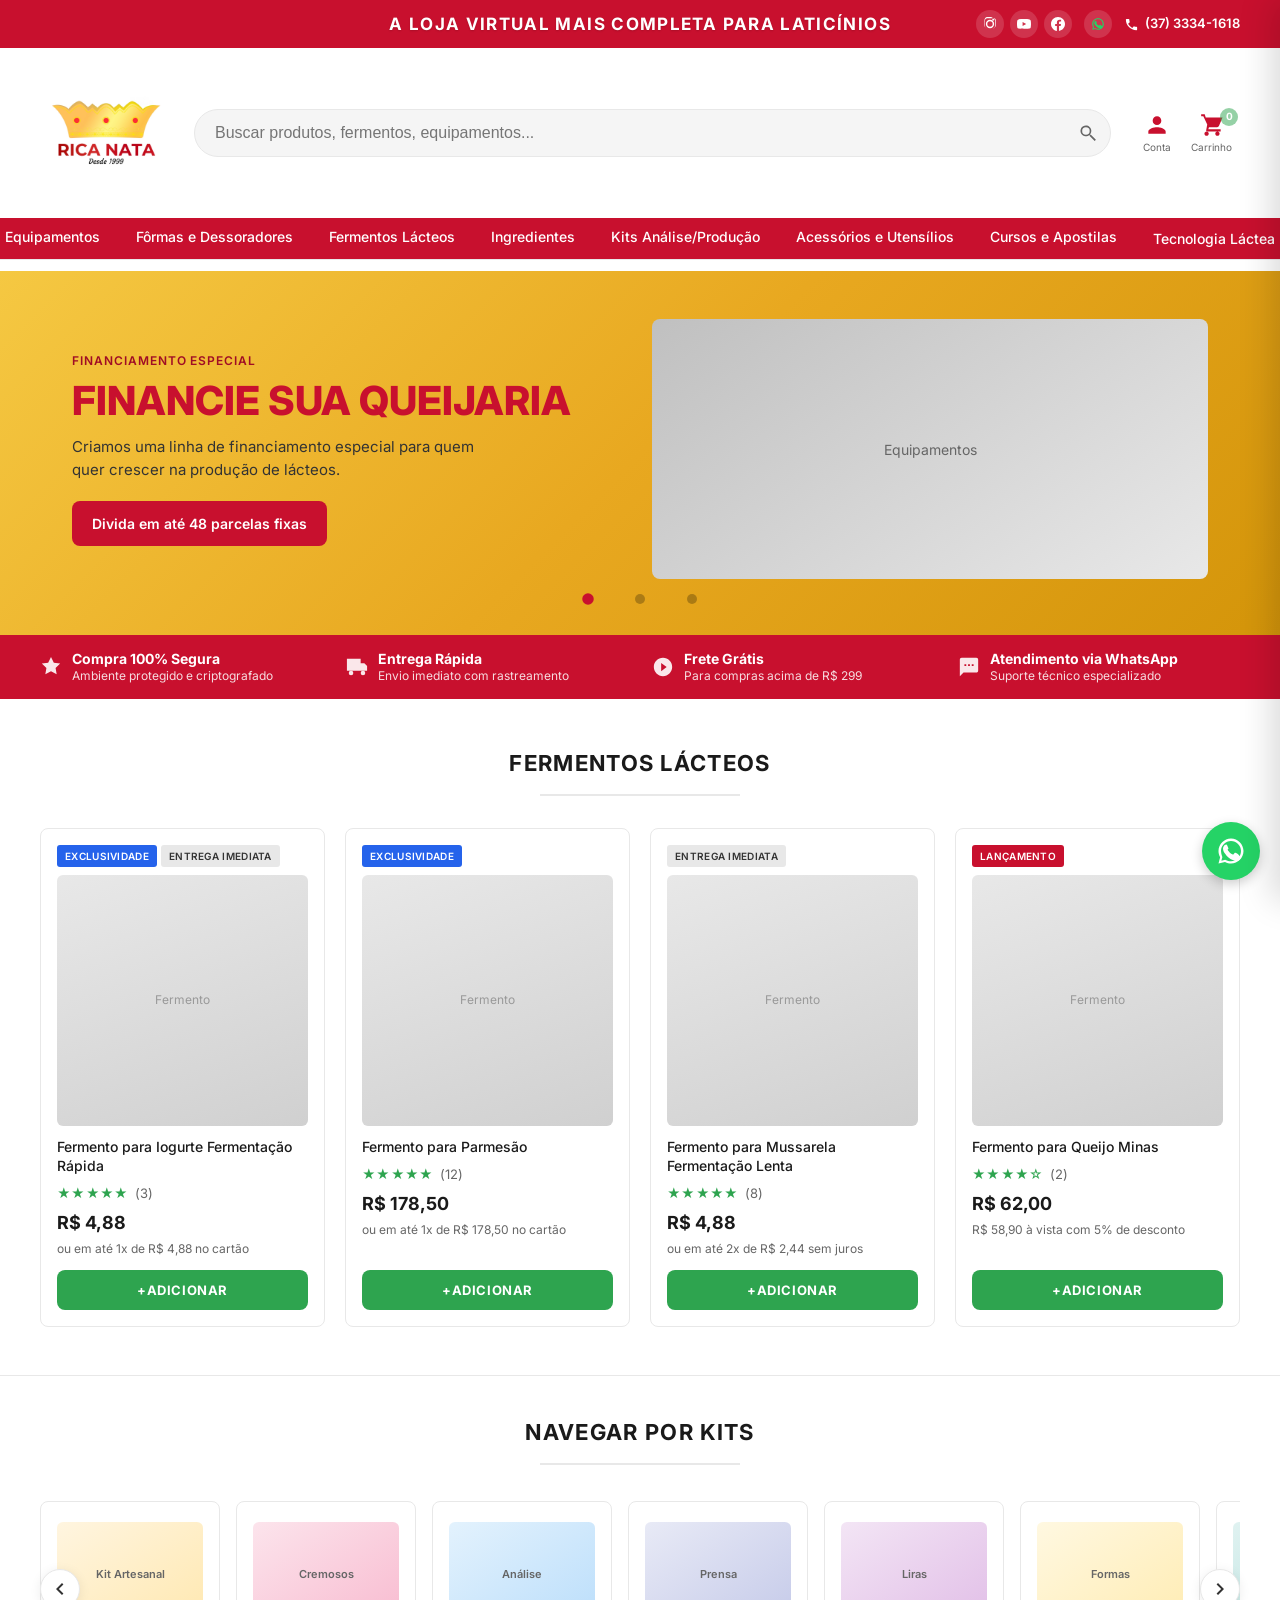
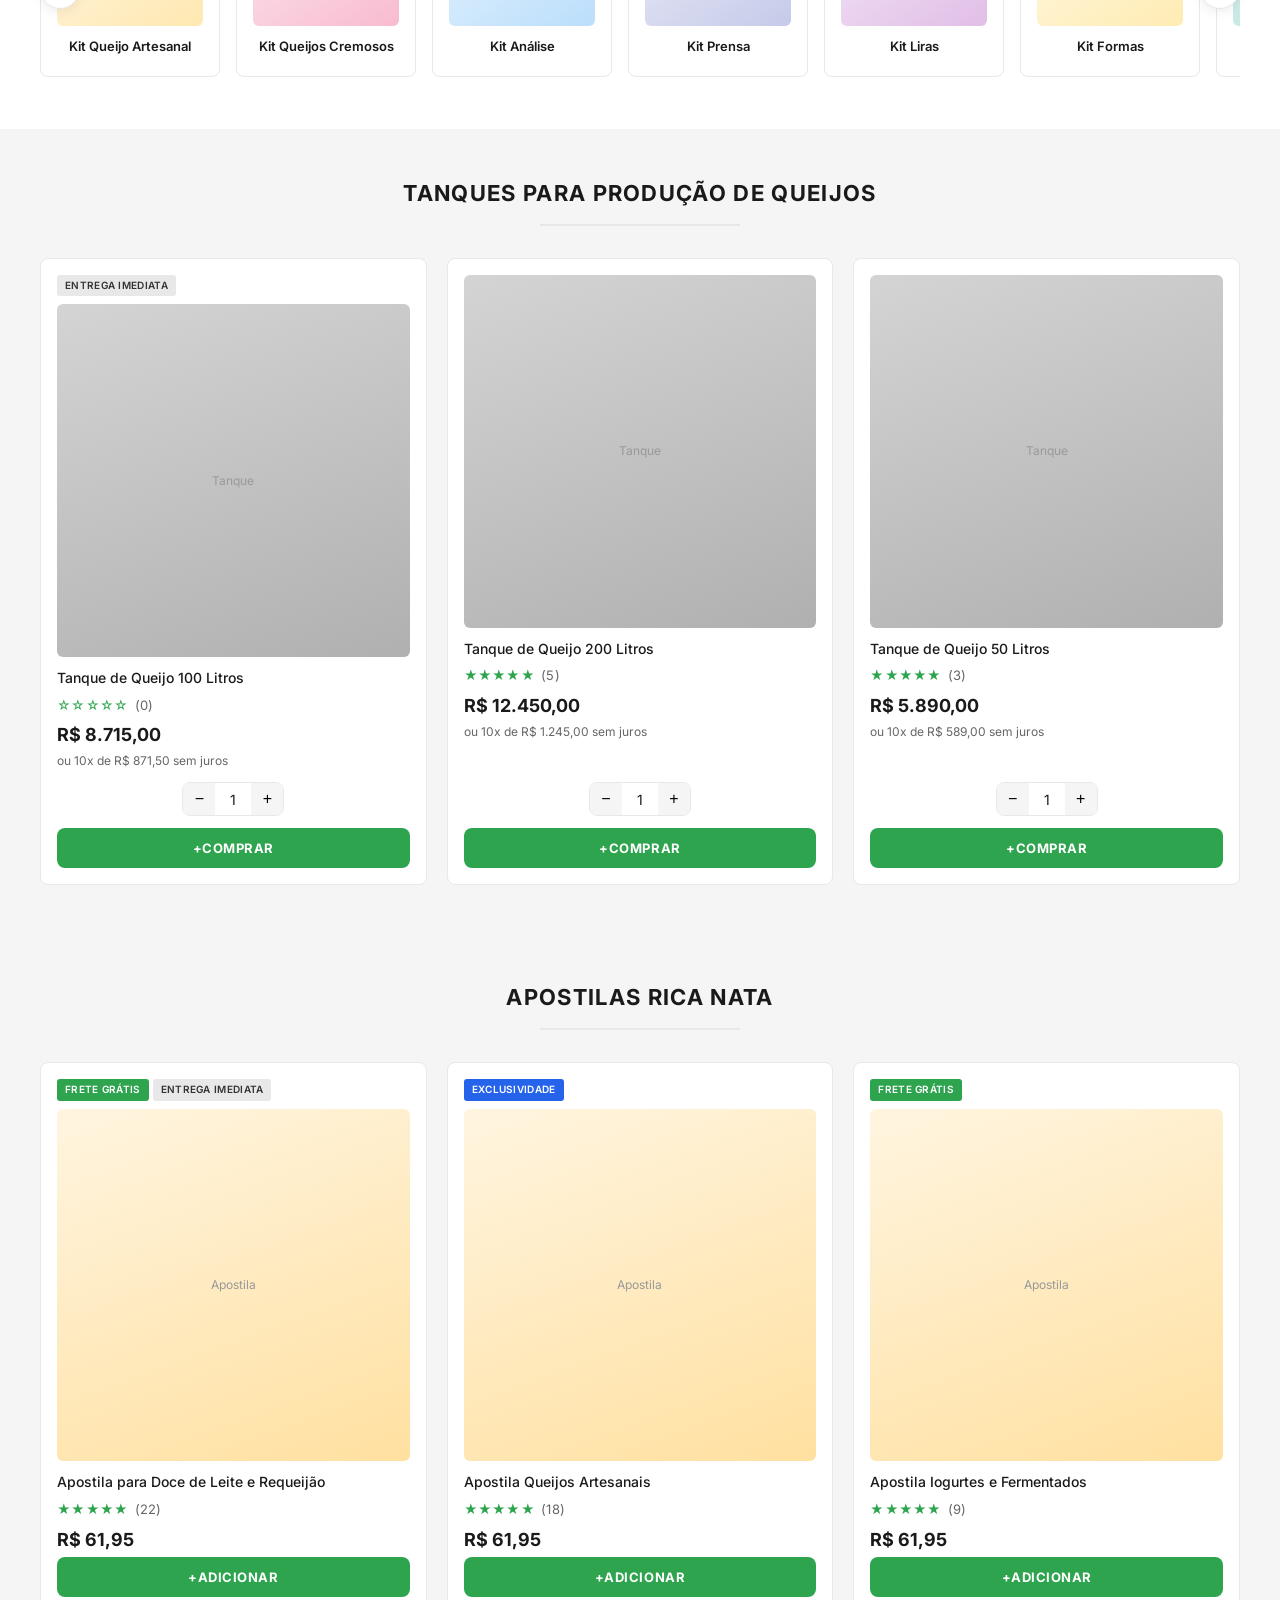
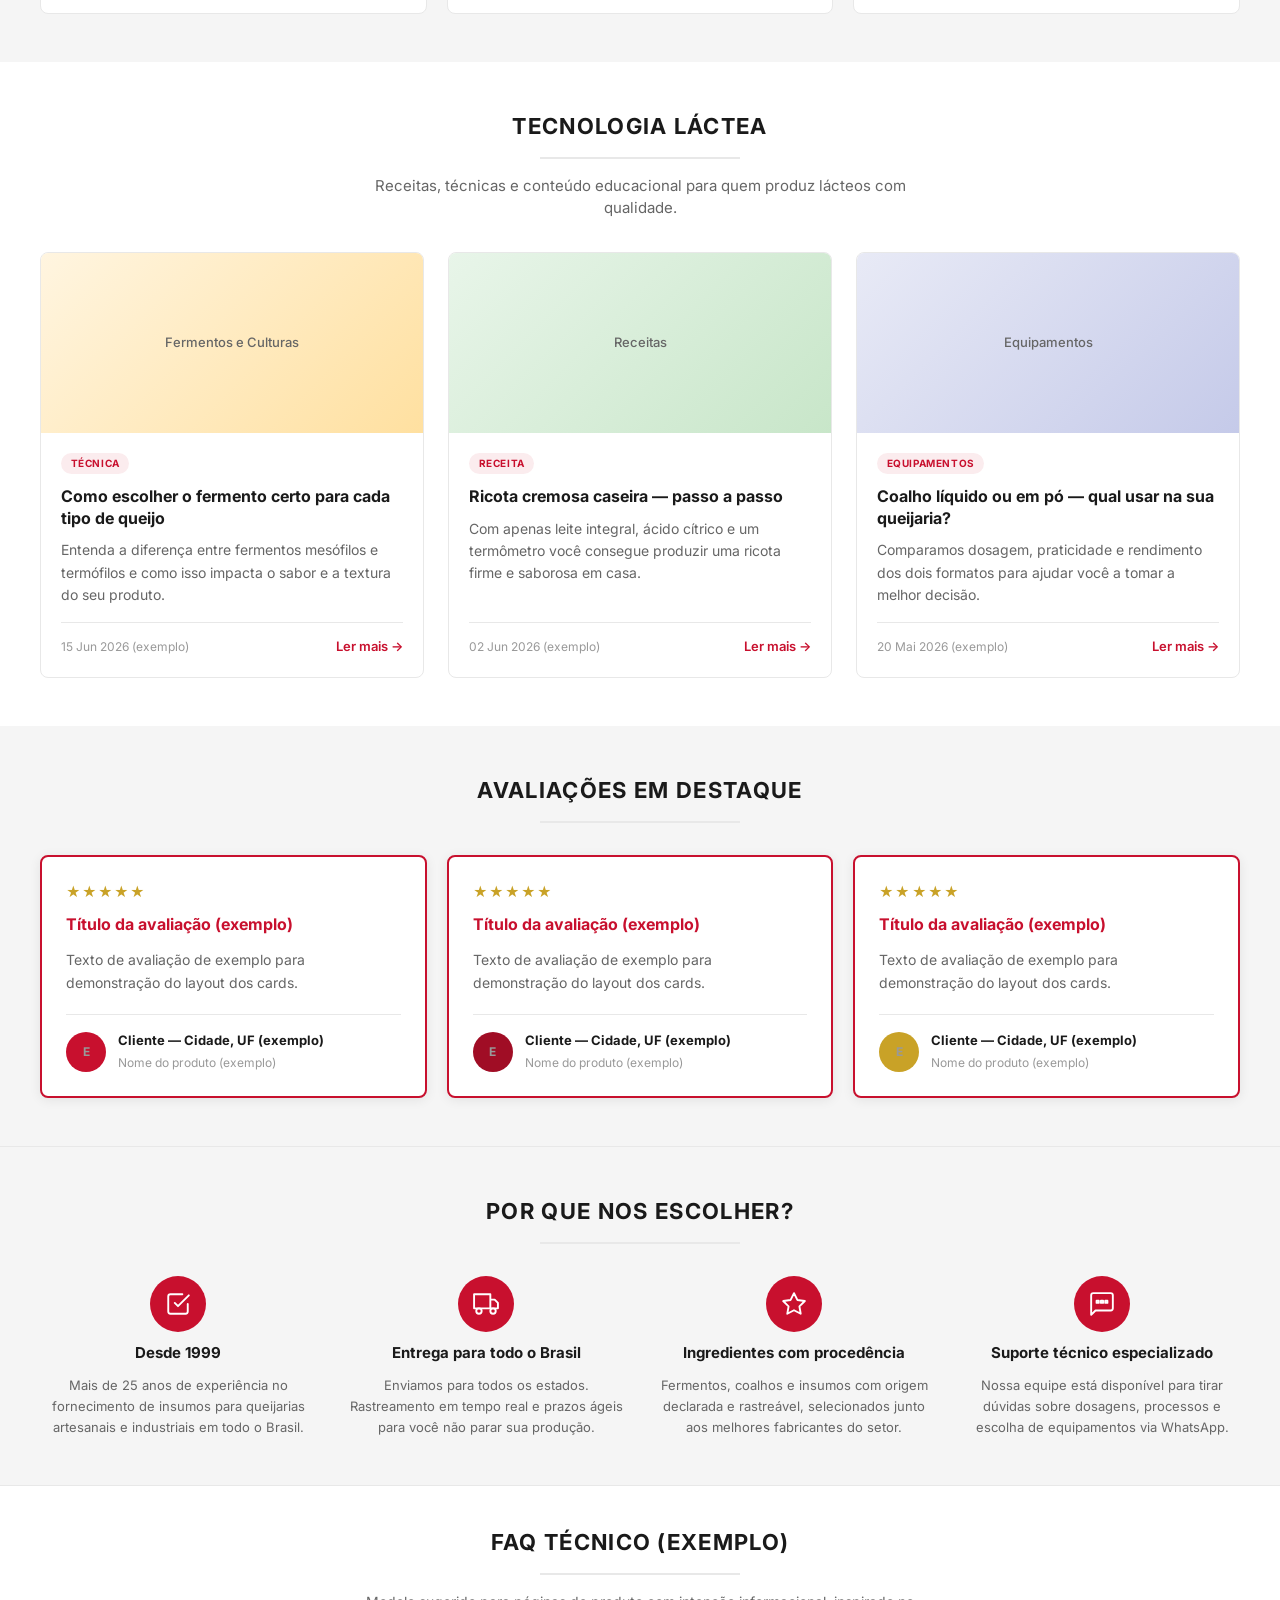
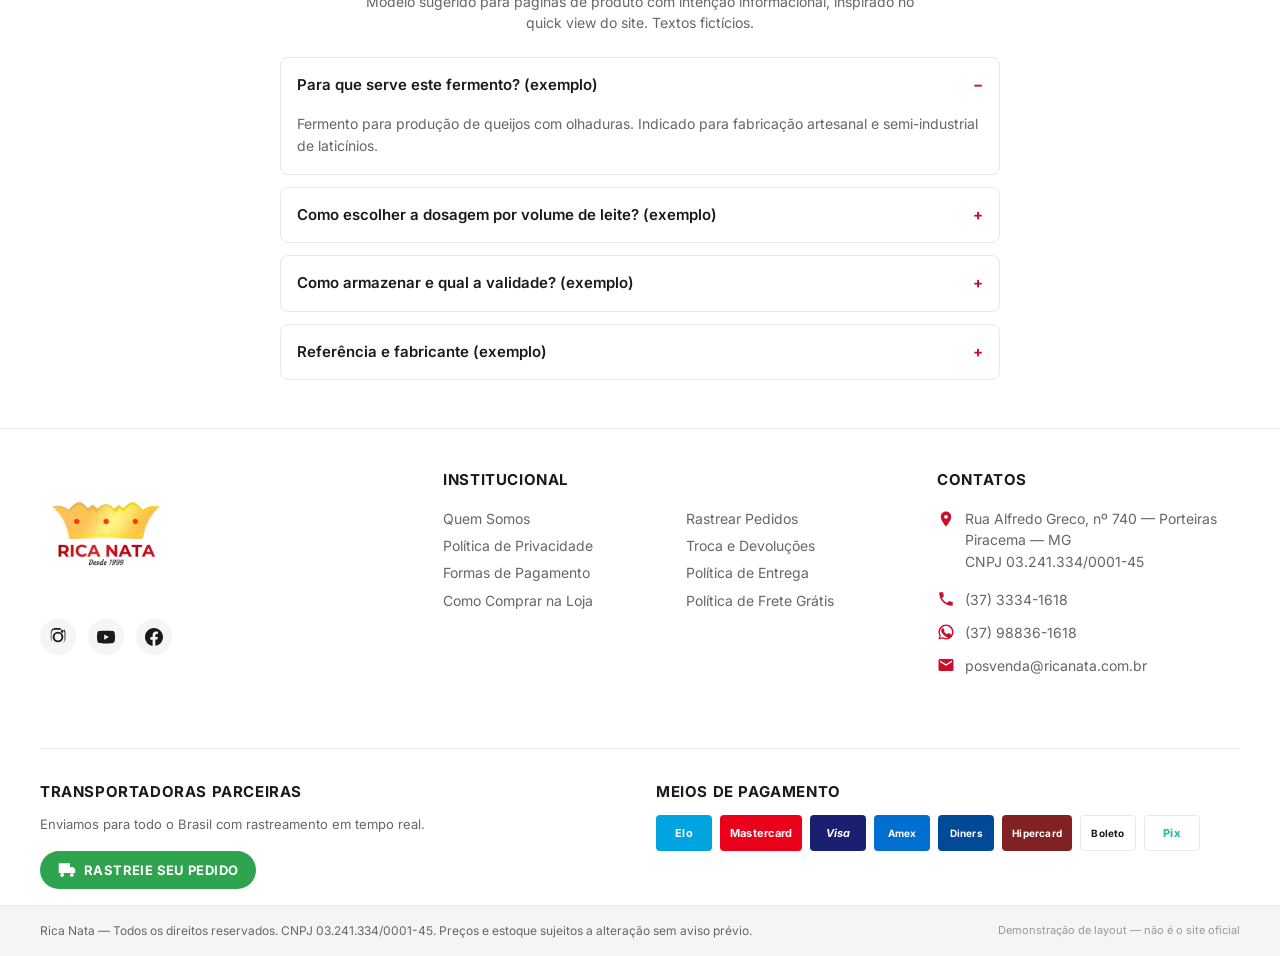
==== commit 77bfb845: "Move faixa de garantias para abaixo do banner na home. Layout compacto em grid 2x2 no mobile e linha" ====
--- a/index.html
+++ b/index.html
@@ -6,7 +6,7 @@
   <title>Rica Nata | Ingredientes e Equipamentos para Laticínios</title>
   <meta name="description" content="Fermentos, coalho, equipamentos e insumos para produção de queijos e láticos. Desde 1999, entrega para todo o Brasil.">
   <meta name="robots" content="noindex, nofollow">
-  <link rel="stylesheet" href="styles.css?v=18">
+  <link rel="stylesheet" href="styles.css?v=20">
   <link rel="preconnect" href="https://fonts.googleapis.com">
   <link rel="preconnect" href="https://fonts.gstatic.com" crossorigin>
   <link href="https://fonts.googleapis.com/css2?family=Inter:wght@400;500;600;700&display=swap" rel="stylesheet">
@@ -271,6 +271,40 @@
       </div>
     </section>
 
+    <!-- Garantias (abaixo do banner) -->
+    <div class="trust-strip trust-strip--top" aria-label="Garantias da loja">
+      <div class="container trust-strip__inner">
+        <div class="trust-badge">
+          <svg viewBox="0 0 24 24" aria-hidden="true"><path d="M12 1l3.09 6.26L22 8.27l-5 4.87 1.18 6.88L12 16.77l-6.18 3.25L7 13.14 2 8.27l6.91-1.01L12 1z"/></svg>
+          <div>
+            <strong>Compra 100% Segura</strong>
+            <span>Ambiente protegido e criptografado</span>
+          </div>
+        </div>
+        <div class="trust-badge">
+          <svg viewBox="0 0 24 24" aria-hidden="true"><path d="M1 3h15v13H1zM16 8h4l3 3v5h-7V8z"/><circle cx="5.5" cy="18.5" r="2.5"/><circle cx="18.5" cy="18.5" r="2.5"/></svg>
+          <div>
+            <strong>Entrega Rápida</strong>
+            <span>Envio imediato com rastreamento</span>
+          </div>
+        </div>
+        <div class="trust-badge">
+          <svg viewBox="0 0 24 24" aria-hidden="true"><path d="M12 2C6.48 2 2 6.48 2 12s4.48 10 10 10 10-4.48 10-10S17.52 2 12 2zm-2 14.5v-9l6 4.5-6 4.5z"/></svg>
+          <div>
+            <strong>Frete Grátis</strong>
+            <span>Para compras acima de R$ 299</span>
+          </div>
+        </div>
+        <div class="trust-badge">
+          <svg viewBox="0 0 24 24" aria-hidden="true"><path d="M20 2H4c-1.1 0-2 .9-2 2v18l4-4h14c1.1 0 2-.9 2-2V4c0-1.1-.9-2-2-2zM9 11H7V9h2v2zm4 0h-2V9h2v2zm4 0h-2V9h2v2z"/></svg>
+          <div>
+            <strong>Atendimento via WhatsApp</strong>
+            <span>Suporte técnico especializado</span>
+          </div>
+        </div>
+      </div>
+    </div>
+
     <!-- Seção: Fermentos Lácteos -->
     <section class="product-section" id="fermentos">
       <div class="container">
@@ -663,40 +697,6 @@
 
   </main>
 
-  <!-- Trust badges (padrão Iset) -->
-  <div class="trust-strip" aria-label="Garantias da loja">
-    <div class="container trust-strip__inner">
-      <div class="trust-badge">
-        <svg viewBox="0 0 24 24" aria-hidden="true"><path d="M12 1l3.09 6.26L22 8.27l-5 4.87 1.18 6.88L12 16.77l-6.18 3.25L7 13.14 2 8.27l6.91-1.01L12 1z"/></svg>
-        <div>
-          <strong>Compra 100% Segura</strong>
-          <span>Ambiente protegido e criptografado</span>
-        </div>
-      </div>
-      <div class="trust-badge">
-        <svg viewBox="0 0 24 24" aria-hidden="true"><path d="M1 3h15v13H1zM16 8h4l3 3v5h-7V8z"/><circle cx="5.5" cy="18.5" r="2.5"/><circle cx="18.5" cy="18.5" r="2.5"/></svg>
-        <div>
-          <strong>Entrega Rápida</strong>
-          <span>Envio imediato com rastreamento</span>
-        </div>
-      </div>
-      <div class="trust-badge">
-        <svg viewBox="0 0 24 24" aria-hidden="true"><path d="M12 2C6.48 2 2 6.48 2 12s4.48 10 10 10 10-4.48 10-10S17.52 2 12 2zm-2 14.5v-9l6 4.5-6 4.5z"/></svg>
-        <div>
-          <strong>Frete Grátis</strong>
-          <span>Para compras acima de R$ 299</span>
-        </div>
-      </div>
-      <div class="trust-badge">
-        <svg viewBox="0 0 24 24" aria-hidden="true"><path d="M20 2H4c-1.1 0-2 .9-2 2v18l4-4h14c1.1 0 2-.9 2-2V4c0-1.1-.9-2-2-2zM9 11H7V9h2v2zm4 0h-2V9h2v2zm4 0h-2V9h2v2z"/></svg>
-        <div>
-          <strong>Atendimento via WhatsApp</strong>
-          <span>Suporte técnico especializado</span>
-        </div>
-      </div>
-    </div>
-  </div>
-
   <!-- Rodapé -->
   <footer class="site-footer">
     <div class="container">
--- a/styles.css
+++ b/styles.css
@@ -2581,6 +2581,71 @@
   font-size: 0.75rem;
   opacity: 0.85;
   line-height: 1.3;
+}
+
+.trust-strip--top {
+  padding: 0.875rem 0;
+}
+
+.trust-strip--top .trust-strip__inner {
+  display: grid;
+  grid-template-columns: repeat(2, minmax(0, 1fr));
+  gap: 0.875rem 1.25rem;
+  justify-content: stretch;
+}
+
+.trust-strip--top .trust-badge {
+  min-width: 0;
+  gap: 0.625rem;
+}
+
+.trust-strip--top .trust-badge svg {
+  width: 22px;
+  height: 22px;
+}
+
+.trust-strip--top .trust-badge strong {
+  font-size: 0.8125rem;
+}
+
+.trust-strip--top .trust-badge span {
+  font-size: 0.6875rem;
+}
+
+@media (min-width: 768px) {
+  .trust-strip--top {
+    padding: 1rem 0;
+  }
+
+  .trust-strip--top .trust-strip__inner {
+    display: flex;
+    flex-wrap: nowrap;
+    justify-content: space-between;
+    gap: 1.5rem;
+  }
+
+  .trust-strip--top .trust-badge {
+    min-width: 0;
+    flex: 1;
+  }
+
+  .trust-strip--top .trust-badge strong {
+    font-size: 0.875rem;
+  }
+
+  .trust-strip--top .trust-badge span {
+    font-size: 0.75rem;
+  }
+}
+
+.trust-strip--top + .product-section {
+  padding-top: 2.5rem;
+}
+
+@media (min-width: 768px) {
+  .trust-strip--top + .product-section {
+    padding-top: 3rem;
+  }
 }
 
 /* ========== FLUXO DE COMPRA ========== */
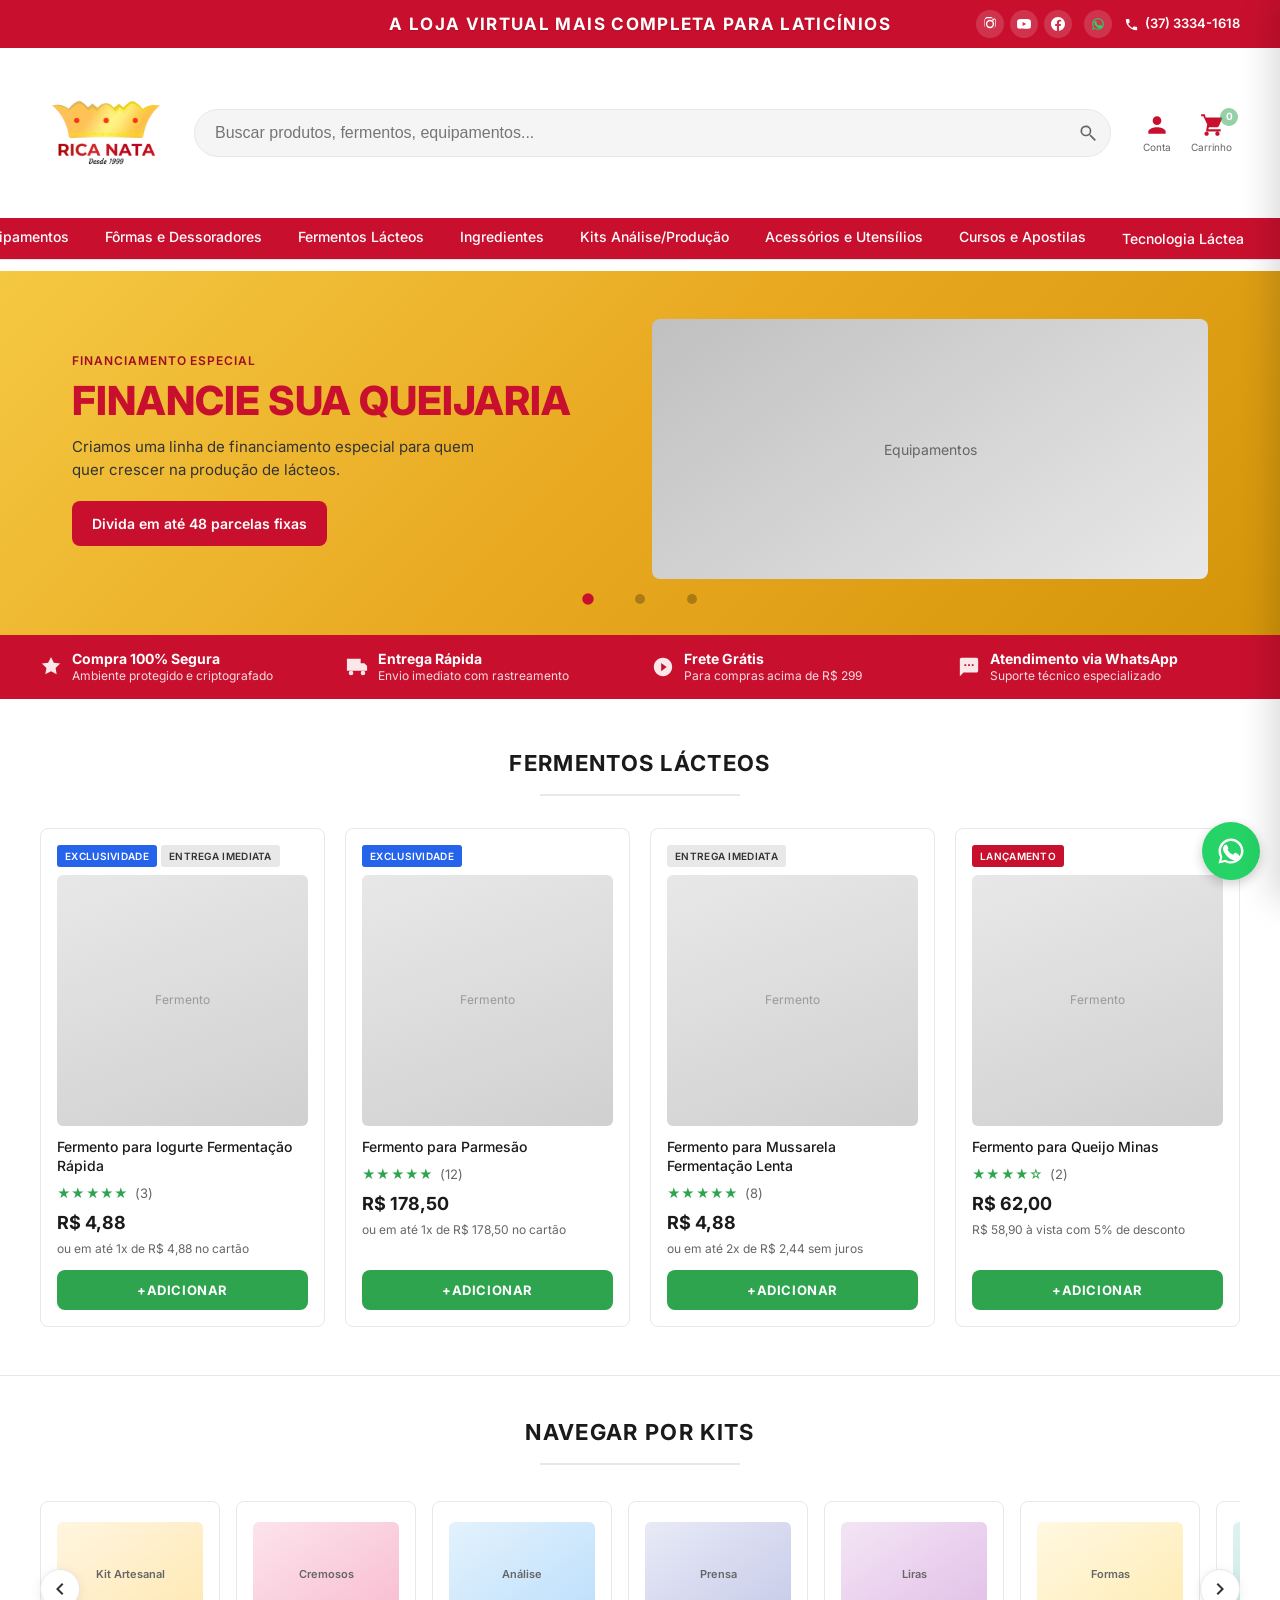
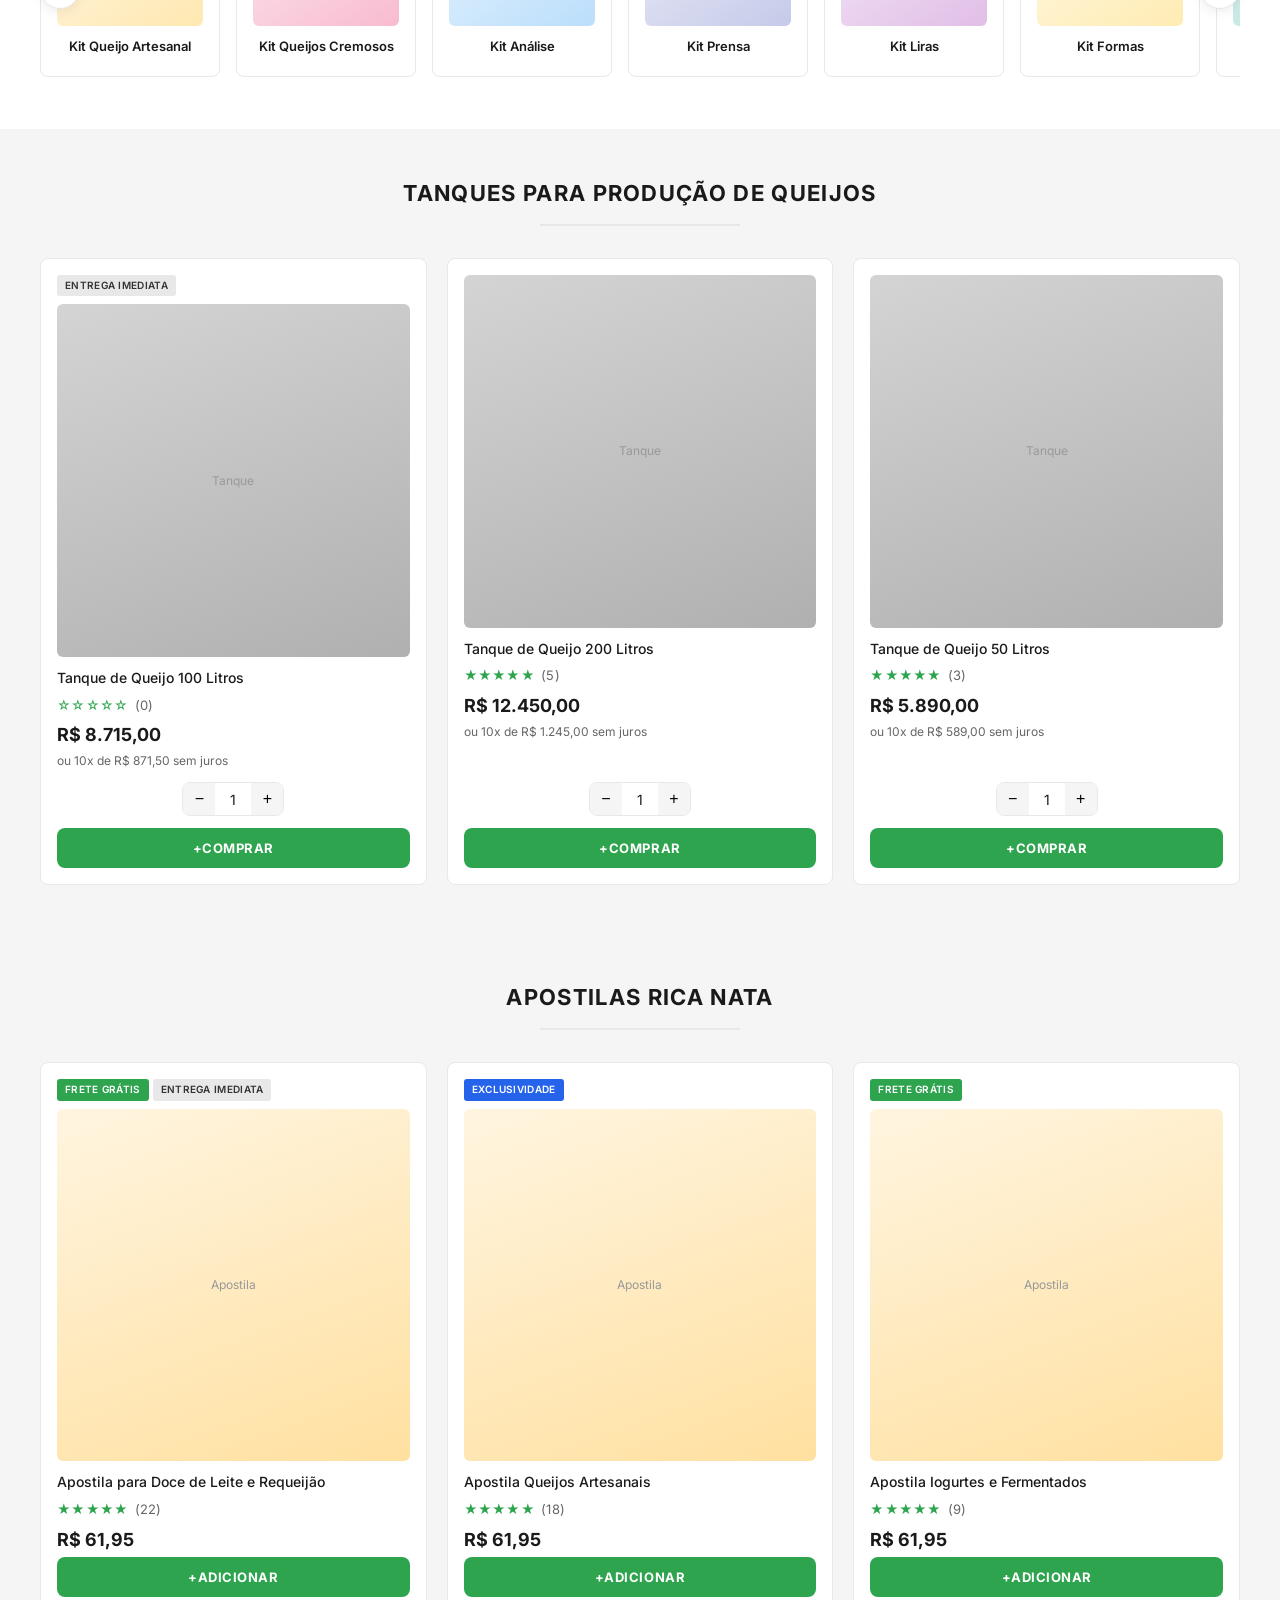
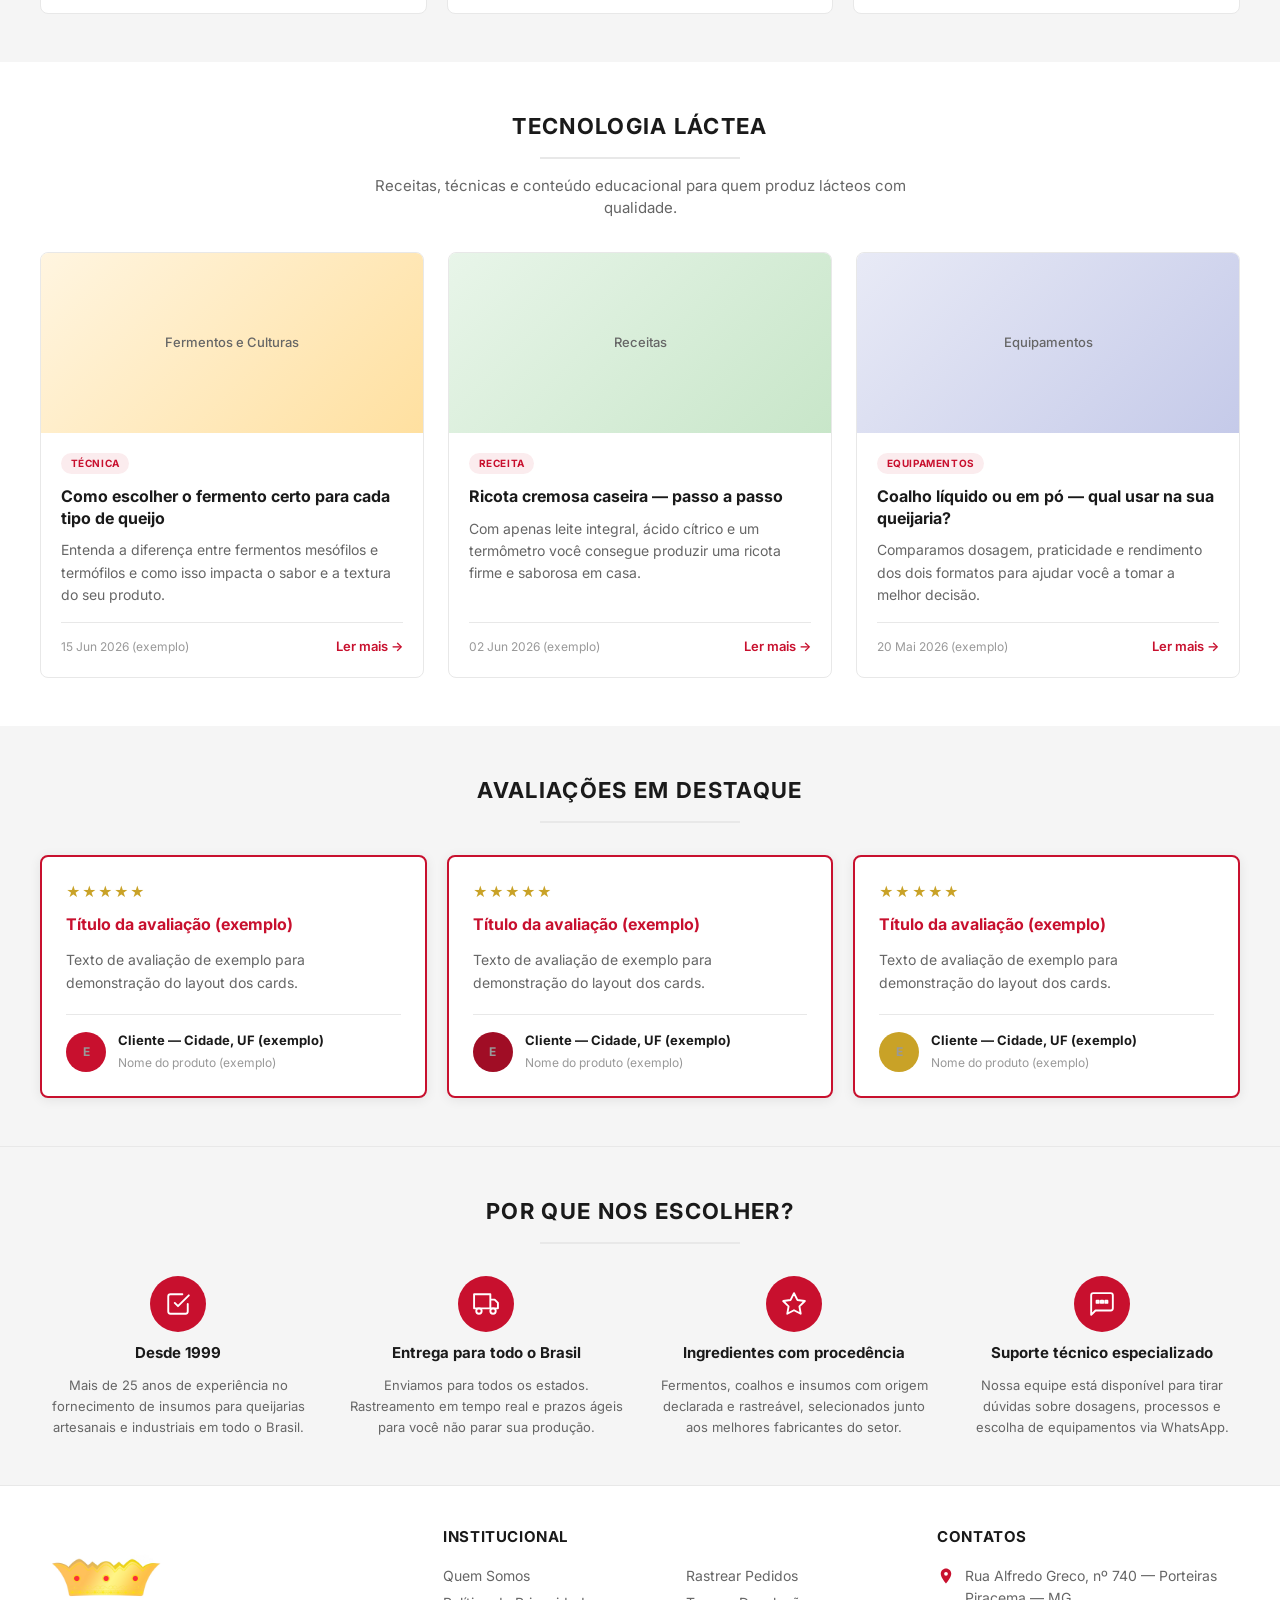
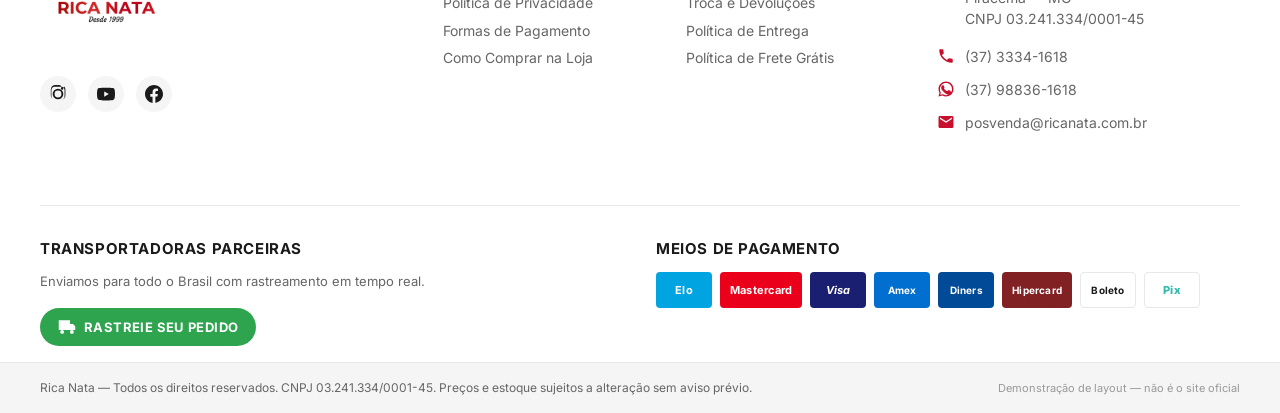
==== commit 9627b6ab: "Adiciona página de FAQ dedicada com busca e link na navbar. Remove o bloco de FAQ da home e inclui 6" ====
--- a/index.html
+++ b/index.html
@@ -6,7 +6,7 @@
   <title>Rica Nata | Ingredientes e Equipamentos para Laticínios</title>
   <meta name="description" content="Fermentos, coalho, equipamentos e insumos para produção de queijos e láticos. Desde 1999, entrega para todo o Brasil.">
   <meta name="robots" content="noindex, nofollow">
-  <link rel="stylesheet" href="styles.css?v=20">
+  <link rel="stylesheet" href="styles.css?v=21">
   <link rel="preconnect" href="https://fonts.googleapis.com">
   <link rel="preconnect" href="https://fonts.gstatic.com" crossorigin>
   <link href="https://fonts.googleapis.com/css2?family=Inter:wght@400;500;600;700&display=swap" rel="stylesheet">
@@ -241,6 +241,10 @@
             <a href="#" class="navbar__link">Tecnologia Láctea</a>
           </li>
 
+          <li class="navbar__item">
+            <a href="faq.html" class="navbar__link">FAQ</a>
+          </li>
+
         </ul>
       </div>
     </nav>
@@ -665,32 +669,6 @@
             <p class="why-us__desc">Nossa equipe está disponível para tirar dúvidas sobre dosagens, processos e escolha de equipamentos via WhatsApp.</p>
           </div>
 
-        </div>
-      </div>
-    </section>
-
-    <!-- FAQ técnico (exemplo — relatório SEO) -->
-    <section class="faq-section" aria-label="FAQ técnico de exemplo">
-      <div class="container">
-        <h2 class="section-title">FAQ Técnico (exemplo)</h2>
-        <p class="faq-section__intro">Modelo sugerido para páginas de produto com intenção informacional, inspirado no quick view do site. Textos fictícios.</p>
-        <div class="faq-list">
-          <details class="faq-item" open>
-            <summary>Para que serve este fermento? (exemplo)</summary>
-            <p>Fermento para produção de queijos com olhaduras. Indicado para fabricação artesanal e semi-industrial de laticínios.</p>
-          </details>
-          <details class="faq-item">
-            <summary>Como escolher a dosagem por volume de leite? (exemplo)</summary>
-            <p>Selecione a opção conforme o volume produzido (20 L, 50 L, 100 L, etc.). A dosagem já vem ajustada para a quantidade escolhida.</p>
-          </details>
-          <details class="faq-item">
-            <summary>Como armazenar e qual a validade? (exemplo)</summary>
-            <p>Manter em local fresco, seco e ao abrigo da luz. Após aberto, utilizar conforme orientação do fabricante na embalagem.</p>
-          </details>
-          <details class="faq-item">
-            <summary>Referência e fabricante (exemplo)</summary>
-            <p>Referência: CIE00000 · Modelo/Marca: Ciência do Leite · Fabricante: Ciência do Leite Ltda.</p>
-          </details>
         </div>
       </div>
     </section>
--- a/styles.css
+++ b/styles.css
@@ -1739,6 +1739,115 @@
   font-size: 0.875rem;
   color: var(--gray-600);
   line-height: 1.6;
+}
+
+.faq-page {
+  padding: 2rem 0 3.5rem;
+  background: var(--gray-100);
+  min-height: 50vh;
+}
+
+.faq-page__header {
+  margin-bottom: 2rem;
+}
+
+.faq-page__intro {
+  text-align: center;
+  font-size: 0.875rem;
+  color: var(--gray-600);
+  max-width: 560px;
+  margin: -1rem auto 0;
+}
+
+.faq-search {
+  position: relative;
+  max-width: 560px;
+  margin: 0 auto 1.5rem;
+}
+
+.faq-search__input {
+  width: 100%;
+  padding: 0.75rem 2.75rem 0.75rem 1rem;
+  border: 1px solid var(--gray-200);
+  border-radius: var(--radius);
+  background: var(--white);
+  font-family: inherit;
+  font-size: 0.9375rem;
+  color: var(--gray-900);
+  box-shadow: 0 1px 2px rgba(0, 0, 0, 0.04);
+}
+
+.faq-search__input:focus {
+  outline: none;
+  border-color: var(--red);
+  box-shadow: 0 0 0 3px rgba(196, 30, 58, 0.12);
+}
+
+.faq-search__input::placeholder {
+  color: var(--gray-600);
+}
+
+.faq-search__clear {
+  position: absolute;
+  top: 50%;
+  right: 0.5rem;
+  transform: translateY(-50%);
+  width: 2rem;
+  height: 2rem;
+  border: none;
+  border-radius: 50%;
+  background: var(--gray-100);
+  color: var(--gray-600);
+  font-size: 1.25rem;
+  line-height: 1;
+  cursor: pointer;
+  font-family: inherit;
+}
+
+.faq-search__clear:hover {
+  background: var(--gray-200);
+  color: var(--gray-900);
+}
+
+.faq-page__results {
+  max-width: 800px;
+  margin: -0.5rem auto 1rem;
+  font-size: 0.8125rem;
+  color: var(--gray-600);
+}
+
+.visually-hidden {
+  position: absolute;
+  width: 1px;
+  height: 1px;
+  padding: 0;
+  margin: -1px;
+  overflow: hidden;
+  clip: rect(0, 0, 0, 0);
+  white-space: nowrap;
+  border: 0;
+}
+
+.faq-list--page {
+  max-width: 800px;
+}
+
+.faq-page__category {
+  font-size: 0.8125rem;
+  font-weight: 700;
+  text-transform: uppercase;
+  letter-spacing: 0.06em;
+  color: var(--red);
+  margin: 1.75rem 0 0.75rem;
+}
+
+.faq-page__category:first-child {
+  margin-top: 0;
+}
+
+.navbar__link--active {
+  opacity: 1;
+  box-shadow: inset 0 -2px 0 rgba(255, 255, 255, 0.85);
 }
 
 /* ========== AVALIAÇÕES ========== */
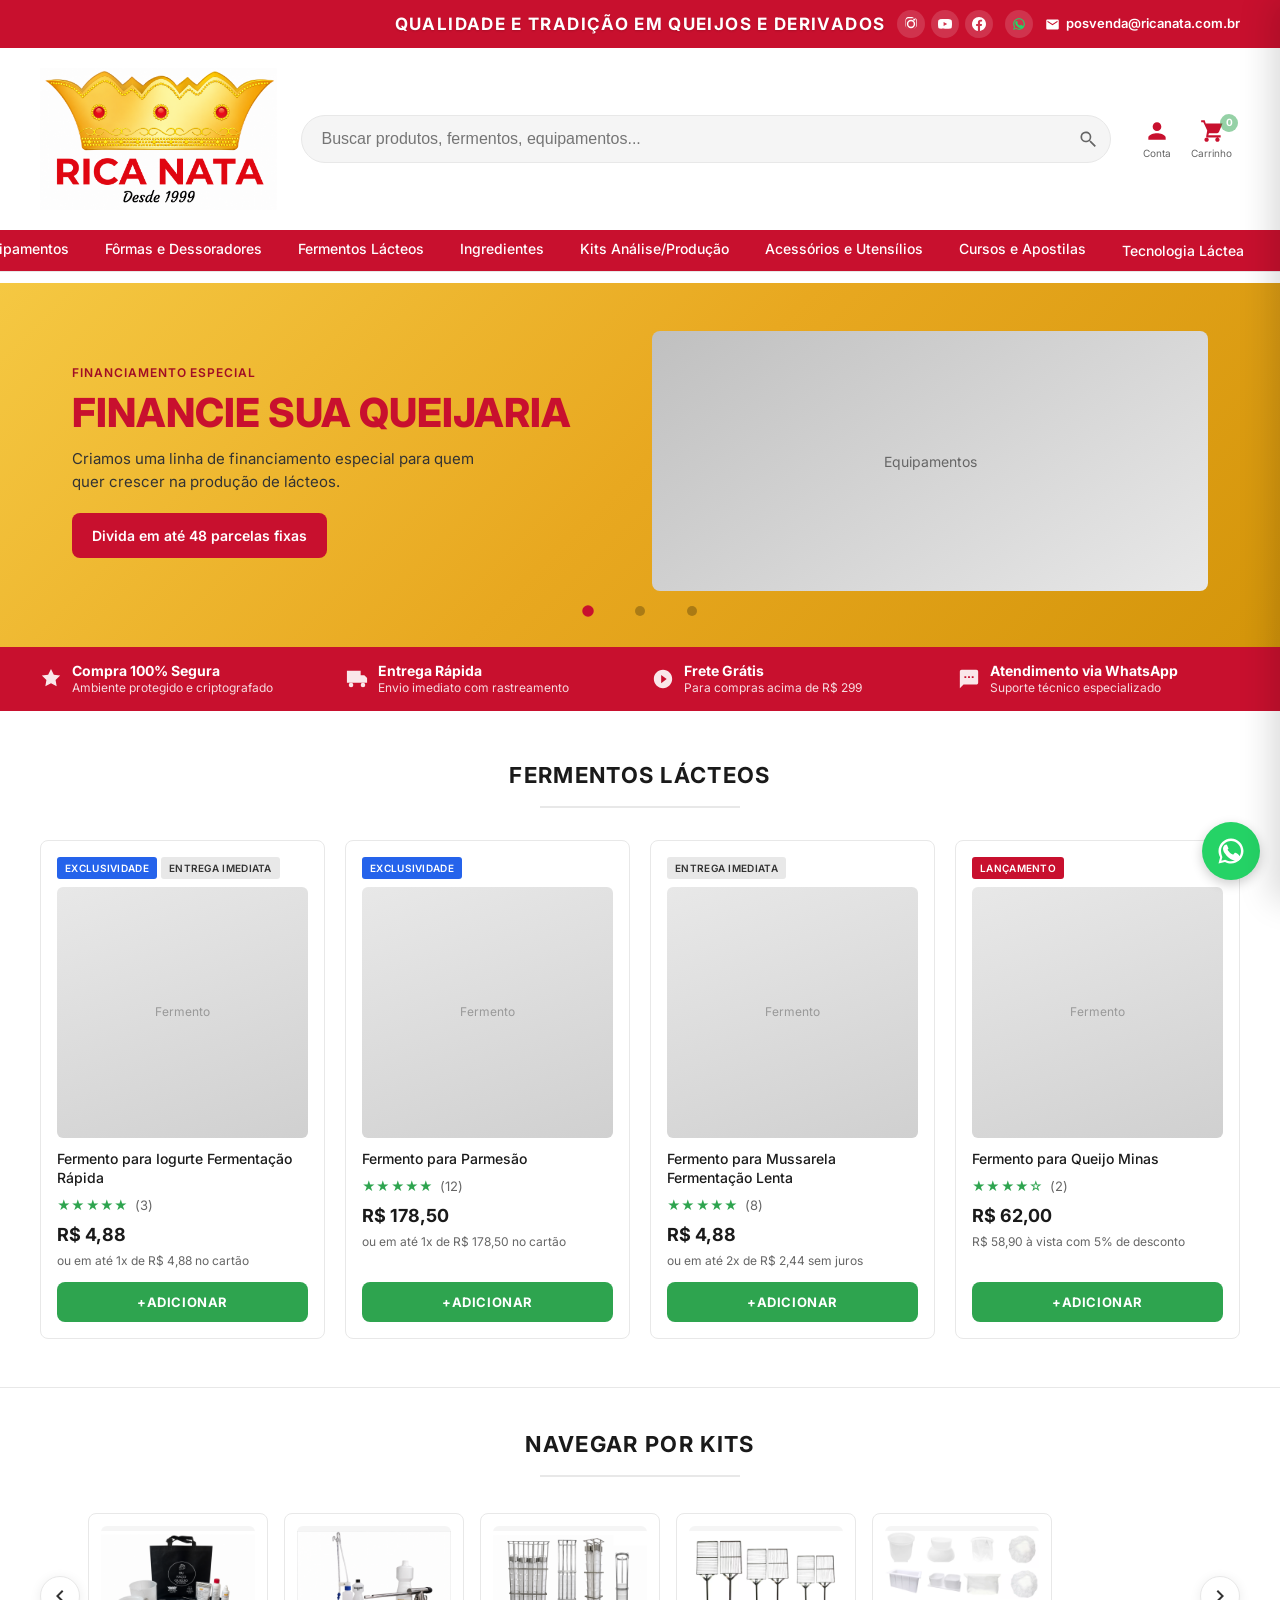
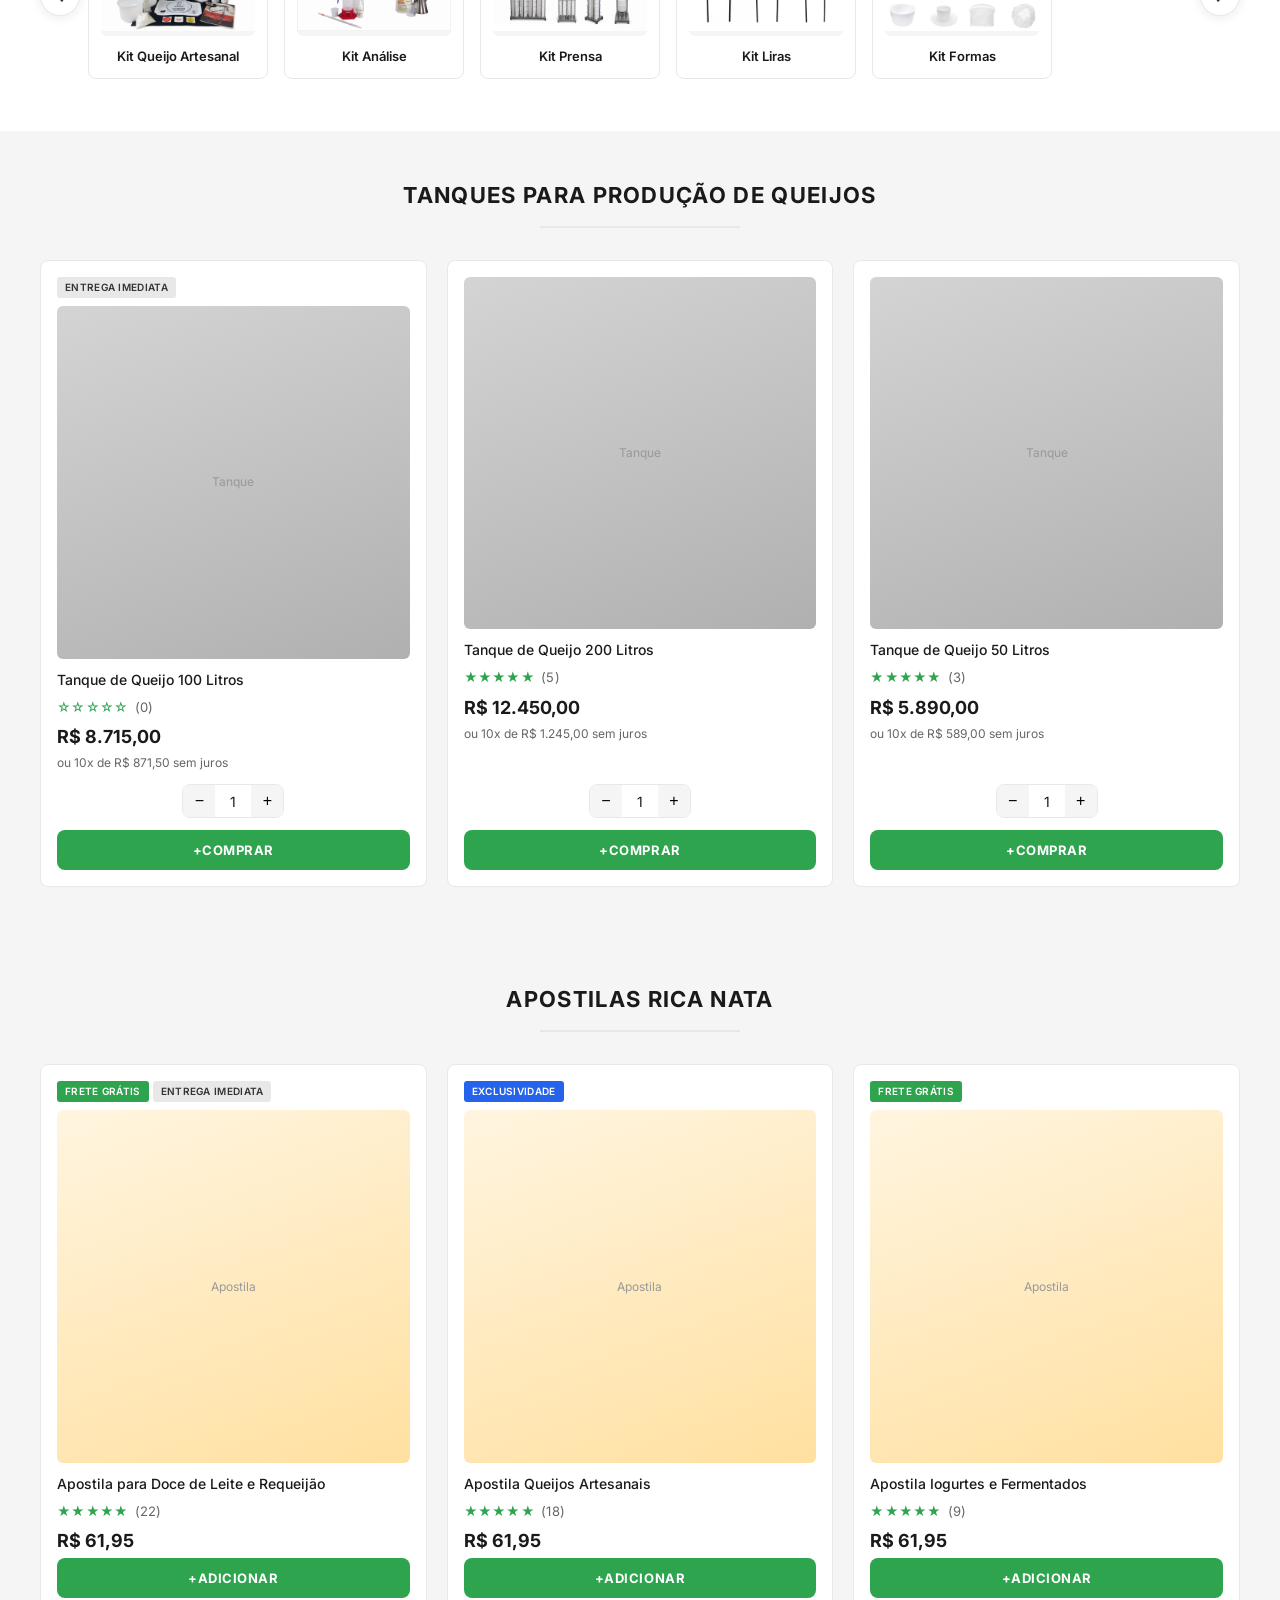
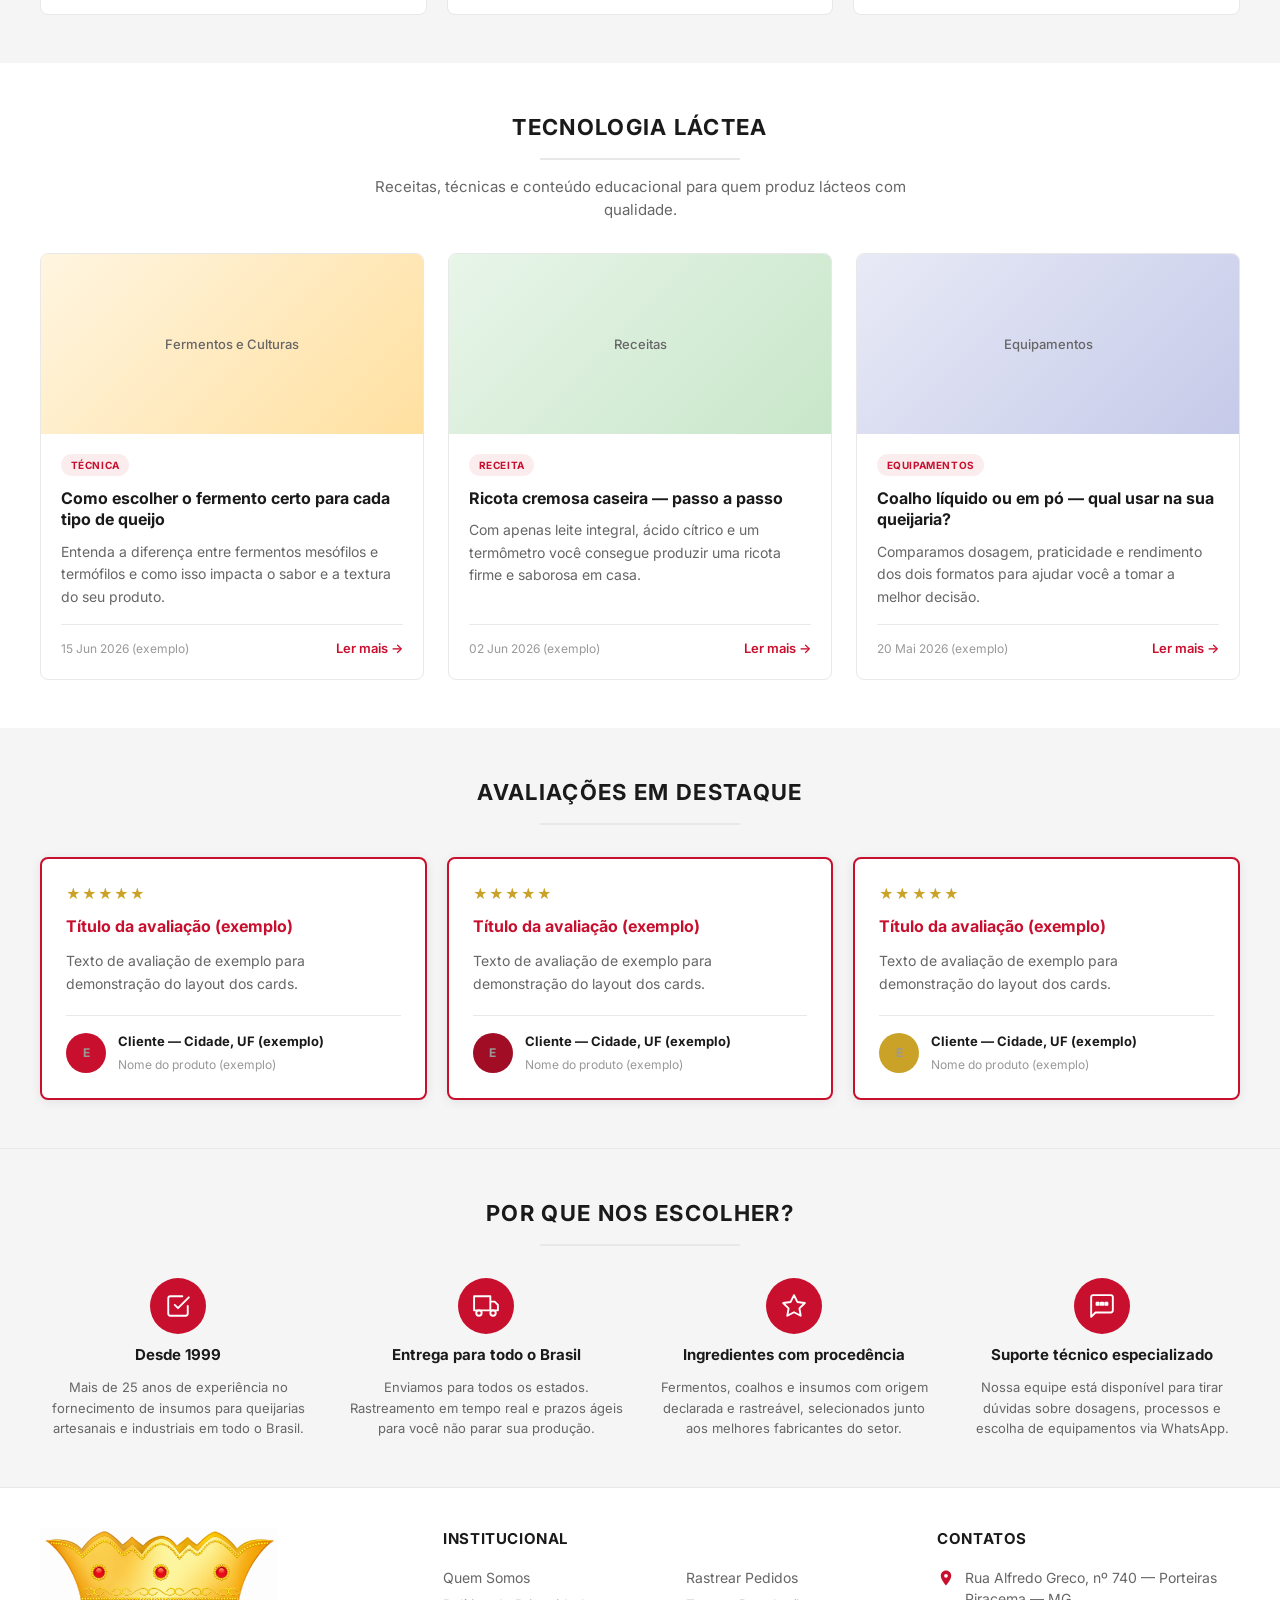
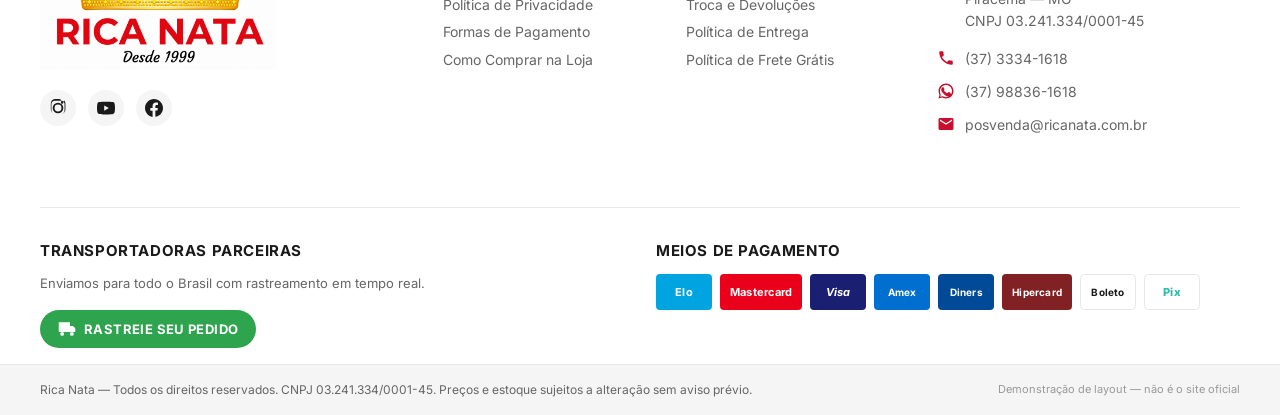
==== commit 60083495: "Atualiza top bar, logo em alta resolução, kits reais e rodapé na PDP. Alterna frases no cabeçalho, t" ====
--- a/index.html
+++ b/index.html
@@ -6,7 +6,7 @@
   <title>Rica Nata | Ingredientes e Equipamentos para Laticínios</title>
   <meta name="description" content="Fermentos, coalho, equipamentos e insumos para produção de queijos e láticos. Desde 1999, entrega para todo o Brasil.">
   <meta name="robots" content="noindex, nofollow">
-  <link rel="stylesheet" href="styles.css?v=21">
+  <link rel="stylesheet" href="styles.css?v=24">
   <link rel="preconnect" href="https://fonts.googleapis.com">
   <link rel="preconnect" href="https://fonts.gstatic.com" crossorigin>
   <link href="https://fonts.googleapis.com/css2?family=Inter:wght@400;500;600;700&display=swap" rel="stylesheet">
@@ -19,7 +19,10 @@
     <!-- Top bar vermelha -->
     <div class="top-bar">
       <div class="container top-bar__inner">
-        <p class="top-bar__tagline">A loja virtual mais completa para laticínios</p>
+        <div class="top-bar__taglines" id="topBarTaglines" aria-live="polite">
+          <p class="top-bar__tagline top-bar__tagline--active">Qualidade e tradição em queijos e derivados</p>
+          <p class="top-bar__tagline">A loja virtual mais completa para laticínios</p>
+        </div>
 
         <div class="top-bar__right">
           <div class="top-bar__social" aria-label="Redes sociais">
@@ -30,9 +33,9 @@
           <a href="https://wa.me/5537988361618" class="top-bar__icon top-bar__icon--whatsapp" aria-label="WhatsApp (37) 98836-1618">
             <svg viewBox="0 0 24 24" aria-hidden="true"><path d="M17.5 14.3c-.3-.1-1.6-.8-1.9-.9-.3-.1-.5-.1-.7.1-.2.2-.8 1-.9 1.1-.2.2-.3.2-.6.1-.3-.1-1.2-.4-2.3-1.4-.9-.8-1.5-1.8-1.7-2.1-.2-.3 0-.5.1-.6.1-.1.3-.3.4-.5.1-.1.1-.3 0-.4 0-.1-.7-1.7-1-2.3-.3-.6-.6-.5-.7-.5h-.6c-.2 0-.5.1-.8.4-.3.3-1.2 1.2-1.2 2.9s1.2 3.4 1.4 3.6c.2.2 2.4 3.7 5.9 5.2.8.4 1.5.6 2 .8.8.3 1.6.2 2.2.1.7-.1 2.1-.9 2.4-1.7.3-.8.3-1.5.2-1.7-.1-.1-.3-.2-.6-.3z"/><path d="M12 2C6.5 2 2 6.5 2 12c0 1.8.5 3.5 1.3 5L2 22l5.2-1.3C8.9 21.5 10.4 22 12 22c5.5 0 10-4.5 10-10S17.5 2 12 2zm0 18.2c-1.5 0-3-.4-4.3-1.1l-.3-.2-3.1.8.8-3-.2-.3C4.4 15 4 13.5 4 12 4 7.6 7.6 4 12 4s8 3.6 8 8-3.6 8.2-8 8.2z"/></svg>
           </a>
-          <a href="tel:+553733341618" class="top-bar__phone" aria-label="Telefone fixo (37) 3334-1618">
-            <svg viewBox="0 0 24 24" aria-hidden="true"><path d="M6.6 10.8c1.4 2.8 3.8 5.1 6.6 6.6l2.2-2.2c.3-.3.7-.4 1-.2 1.1.4 2.3.6 3.6.6.6 0 1 .4 1 1V20c0 .6-.4 1-1 1-9.4 0-17-7.6-17-17 0-.6.4-1 1-1h3.5c.6 0 1 .4 1 1 0 1.3.2 2.5.6 3.6.1.3 0 .7-.2 1L6.6 10.8z"/></svg>
-            <span>(37) 3334-1618</span>
+          <a href="mailto:posvenda@ricanata.com.br" class="top-bar__email" aria-label="E-mail posvenda@ricanata.com.br">
+            <svg viewBox="0 0 24 24" aria-hidden="true"><path d="M20 4H4c-1.1 0-2 .9-2 2v12c0 1.1.9 2 2 2h16c1.1 0 2-.9 2-2V6c0-1.1-.9-2-2-2zm0 4l-8 5-8-5V6l8 5 8-5v2z"/></svg>
+            <span>posvenda@ricanata.com.br</span>
           </a>
         </div>
       </div>
@@ -46,7 +49,7 @@
         </button>
 
         <a href="index.html" class="logo" aria-label="Rica Nata — Página inicial">
-          <img src="imagens/Logo Ricanata.jpg.jpeg" alt="Rica Nata — Desde 1999" class="logo__img" width="220" height="220">
+          <img src="imagens/IMG_2681.PNG" alt="Rica Nata — Desde 1999" class="logo__img" width="240" height="240">
         </a>
 
         <form class="search" role="search" aria-label="Buscar produtos">
@@ -383,36 +386,34 @@
           </button>
           <div class="kits-carousel__track" id="kitsTrack">
             <a href="#" class="kit-card">
-              <div class="kit-card__logo kit-card__logo--1" aria-hidden="true"></div>
+              <div class="kit-card__image">
+                <img src="imagens/Kit Artesanal.png" alt="Kit Queijo Artesanal" width="320" height="228" loading="lazy">
+              </div>
               <span class="kit-card__name">Kit Queijo Artesanal</span>
             </a>
             <a href="#" class="kit-card">
-              <div class="kit-card__logo kit-card__logo--2" aria-hidden="true"></div>
-              <span class="kit-card__name">Kit Queijos Cremosos</span>
+              <div class="kit-card__image">
+                <img src="imagens/Kit Análise.png" alt="Kit Análise" width="320" height="228" loading="lazy">
+              </div>
+              <span class="kit-card__name">Kit Análise</span>
             </a>
             <a href="#" class="kit-card">
-              <div class="kit-card__logo kit-card__logo--3" aria-hidden="true"></div>
-              <span class="kit-card__name">Kit Análise</span>
+              <div class="kit-card__image">
+                <img src="imagens/Kit Prensa.png" alt="Kit Prensa" width="320" height="228" loading="lazy">
+              </div>
+              <span class="kit-card__name">Kit Prensa</span>
             </a>
             <a href="#" class="kit-card">
-              <div class="kit-card__logo kit-card__logo--4" aria-hidden="true"></div>
-              <span class="kit-card__name">Kit Prensa</span>
+              <div class="kit-card__image">
+                <img src="imagens/Kit liras.png" alt="Kit Liras" width="320" height="228" loading="lazy">
+              </div>
+              <span class="kit-card__name">Kit Liras</span>
             </a>
             <a href="#" class="kit-card">
-              <div class="kit-card__logo kit-card__logo--5" aria-hidden="true"></div>
-              <span class="kit-card__name">Kit Liras</span>
-            </a>
-            <a href="#" class="kit-card">
-              <div class="kit-card__logo kit-card__logo--6" aria-hidden="true"></div>
+              <div class="kit-card__image">
+                <img src="imagens/kit Formas.png" alt="Kit Formas" width="320" height="228" loading="lazy">
+              </div>
               <span class="kit-card__name">Kit Formas</span>
-            </a>
-            <a href="#" class="kit-card">
-              <div class="kit-card__logo kit-card__logo--7" aria-hidden="true"></div>
-              <span class="kit-card__name">Kit Artesanal</span>
-            </a>
-            <a href="#" class="kit-card">
-              <div class="kit-card__logo kit-card__logo--8" aria-hidden="true"></div>
-              <span class="kit-card__name">Eu Faço Queijo</span>
             </a>
           </div>
           <button type="button" class="kits-carousel__nav kits-carousel__nav--next" id="kitsNext" aria-label="Próximos kits">
@@ -682,7 +683,7 @@
 
         <div class="footer-col footer-col--brand">
           <a href="#" class="footer-logo" aria-label="Rica Nata">
-            <img src="imagens/Logo Ricanata.jpg.jpeg" alt="Rica Nata — Desde 1999" class="logo__img logo__img--footer" width="280" height="280">
+            <img src="imagens/IMG_2681.PNG" alt="Rica Nata — Desde 1999" class="logo__img logo__img--footer" width="300" height="300">
           </a>
           <div class="footer-social">
             <a href="#" aria-label="Instagram"><svg viewBox="0 0 24 24"><path d="M12 2.2c2.7 0 3 .01 4 .06 1.1.05 1.7.2 2.1.4.5.2.9.5 1.3.9.4.4.7.8.9 1.3.2.4.4 1 .4 2.1.05 1 .06 1.3.06 4s-.01 3-.06 4c-.05 1.1-.2 1.7-.4 2.1-.2.5-.5.9-.9 1.3-.4.4-.8.7-1.3.9-.4.2-1 .4-2.1.4-1 .05-1.3.06-4 .06s-3-.01-4-.06c-1.1-.05-1.7-.2-2.1-.4-.5-.2-.9-.5-1.3-.9-.4-.4-.7-.8-.9-1.3-.2-.4-.4-1-.4-2.1-.05-1-.06-1.3-.06-4s.01-3 .06-4c.05-1.1.2-1.7.4-2.1.2-.5.5-.9.9-1.3.4-.4.8-.7 1.3-.9.4-.2 1-.4 2.1-.4 1-.05 1.3-.06 4-.06zM12 0C9.3 0 8.9.01 7.9.06 6.9.11 6.2.3 5.6.6c-.6.3-1.1.7-1.6 1.2S3.3 3 3 3.6C2.7 4.2 2.5 4.9 2.5 5.9 2.4 6.9 2.4 7.3 2.4 10s.01 3.1.06 4.1c.05 1 .2 1.7.5 2.3.3.6.7 1.1 1.2 1.6s1 .9 1.6 1.2c.6.3 1.3.5 2.3.5 1 .05 1.4.06 4.1.06s3.1-.01 4.1-.06c1-.05 1.7-.2 2.3-.5.6-.3 1.1-.7 1.6-1.2s.9-1 1.2-1.6c.3-.6.5-1.3.5-2.3.05-1 .06-1.4.06-4.1s-.01-3.1-.06-4.1c-.05-1-.2-1.7-.5-2.3-.3-.6-.7-1.1-1.2-1.6S20 3.3 19.4 3c-.6-.3-1.3-.5-2.3-.5C15.1.01 14.7 0 12 0zm0 4.9a7.1 7.1 0 100 14.2 7.1 7.1 0 000-14.2zm0 11.7a4.6 4.6 0 110-9.2 4.6 4.6 0 010 9.2zm7.2-12.1a1.7 1.7 0 11-3.4 0 1.7 1.7 0 013.4 0z"/></svg></a>
--- a/styles.css
+++ b/styles.css
@@ -96,19 +96,33 @@
   margin-left: auto;
 }
 
-.top-bar__tagline {
+.top-bar__taglines {
   flex: 1 1 auto;
   min-width: 0;
+  display: grid;
+  place-items: center;
   text-align: center;
+}
+
+.top-bar__taglines .top-bar__tagline {
+  grid-area: 1 / 1;
+  min-width: 0;
+  max-width: min(90vw, 520px);
   font-size: 0.8125rem;
   font-weight: 700;
   letter-spacing: 0.04em;
   text-transform: uppercase;
   line-height: 1.2;
   text-shadow: 0 1px 2px rgba(0, 0, 0, 0.15);
-}
-
-.top-bar__phone {
+  opacity: 0;
+  transition: opacity 0.6s ease;
+}
+
+.top-bar__taglines .top-bar__tagline--active {
+  opacity: 1;
+}
+
+.top-bar__email {
   display: inline-flex;
   align-items: center;
   gap: 0.4rem;
@@ -117,11 +131,11 @@
   transition: opacity var(--transition);
 }
 
-.top-bar__phone:hover {
+.top-bar__email:hover {
   opacity: 0.85;
 }
 
-.top-bar__phone svg {
+.top-bar__email svg {
   width: 15px;
   height: 15px;
   fill: currentColor;
@@ -190,12 +204,15 @@
     min-height: 42px;
   }
 
-  .top-bar__tagline {
+  .top-bar__taglines {
     position: absolute;
     left: 50%;
     transform: translateX(-50%);
     width: max-content;
     max-width: min(60%, 520px);
+  }
+
+  .top-bar__taglines .top-bar__tagline {
     font-size: 1.0625rem;
     letter-spacing: 0.08em;
   }
@@ -357,7 +374,7 @@
     flex-wrap: wrap;
   }
 
-  .top-bar__tagline {
+  .top-bar__taglines {
     flex: 1 1 100%;
     order: 1;
   }
@@ -375,7 +392,7 @@
     display: none;
   }
 
-  .top-bar__phone span {
+  .top-bar__email span {
     font-size: 0.75rem;
   }
 }
@@ -453,7 +470,7 @@
 
 .logo__img {
   display: block;
-  height: 88px;
+  height: 96px;
   width: auto;
   max-width: none;
   object-fit: contain;
@@ -461,11 +478,11 @@
 }
 
 .logo__img--footer {
-  height: 140px;
+  height: 155px;
 }
 
 .site-header.is-scrolled .logo__img {
-  height: 72px;
+  height: 78px;
 }
 
 .search {
@@ -579,11 +596,11 @@
   }
 
   .logo__img {
-    height: 110px;
+    height: 118px;
   }
 
   .site-header.is-scrolled .logo__img {
-    height: 90px;
+    height: 96px;
   }
 
   .header-action__label {
@@ -602,11 +619,11 @@
   }
 
   .logo__img {
-    height: 130px;
+    height: 142px;
   }
 
   .site-header.is-scrolled .logo__img {
-    height: 105px;
+    height: 112px;
   }
 
   .search input {
@@ -2223,13 +2240,13 @@
 }
 
 .kit-card {
-  flex: 0 0 min(160px, 42vw);
+  flex: 0 0 min(200px, 46vw);
   scroll-snap-align: start;
   display: flex;
   flex-direction: column;
   align-items: center;
   gap: 0.75rem;
-  padding: 1.25rem 1rem;
+  padding: 0.75rem;
   background: var(--white);
   border: 1px solid var(--gray-200);
   border-radius: var(--radius);
@@ -2242,43 +2259,23 @@
   transform: translateY(-2px);
 }
 
-.kit-card__logo {
+.kit-card__image {
   width: 100%;
   aspect-ratio: 1.4;
   border-radius: calc(var(--radius) - 2px);
   background: var(--gray-100);
-  position: relative;
-}
-
-.kit-card__logo::after {
-  position: absolute;
-  inset: 0;
+  overflow: hidden;
   display: flex;
   align-items: center;
   justify-content: center;
-  font-size: 0.6875rem;
-  font-weight: 600;
-  color: var(--gray-600);
-  text-align: center;
-  padding: 0.5rem;
-}
-
-.kit-card__logo--1 { background: linear-gradient(145deg, #fff5e0, #ffe8b0); }
-.kit-card__logo--1::after { content: 'Kit Artesanal'; }
-.kit-card__logo--2 { background: linear-gradient(145deg, #fce4ec, #f8bbd0); }
-.kit-card__logo--2::after { content: 'Cremosos'; }
-.kit-card__logo--3 { background: linear-gradient(145deg, #e3f2fd, #bbdefb); }
-.kit-card__logo--3::after { content: 'Análise'; }
-.kit-card__logo--4 { background: linear-gradient(145deg, #e8eaf6, #c5cae9); }
-.kit-card__logo--4::after { content: 'Prensa'; }
-.kit-card__logo--5 { background: linear-gradient(145deg, #f3e5f5, #e1bee7); }
-.kit-card__logo--5::after { content: 'Liras'; }
-.kit-card__logo--6 { background: linear-gradient(145deg, #fff8e1, #ffecb3); }
-.kit-card__logo--6::after { content: 'Formas'; }
-.kit-card__logo--7 { background: linear-gradient(145deg, #e0f2f1, #b2dfdb); }
-.kit-card__logo--7::after { content: 'Artesanal'; }
-.kit-card__logo--8 { background: linear-gradient(145deg, #ffebee, #ffcdd2); }
-.kit-card__logo--8::after { content: 'Eu Faço Queijo'; }
+}
+
+.kit-card__image img {
+  display: block;
+  width: 100%;
+  height: 100%;
+  object-fit: contain;
+}
 
 .kit-card__name {
   font-size: 0.8125rem;
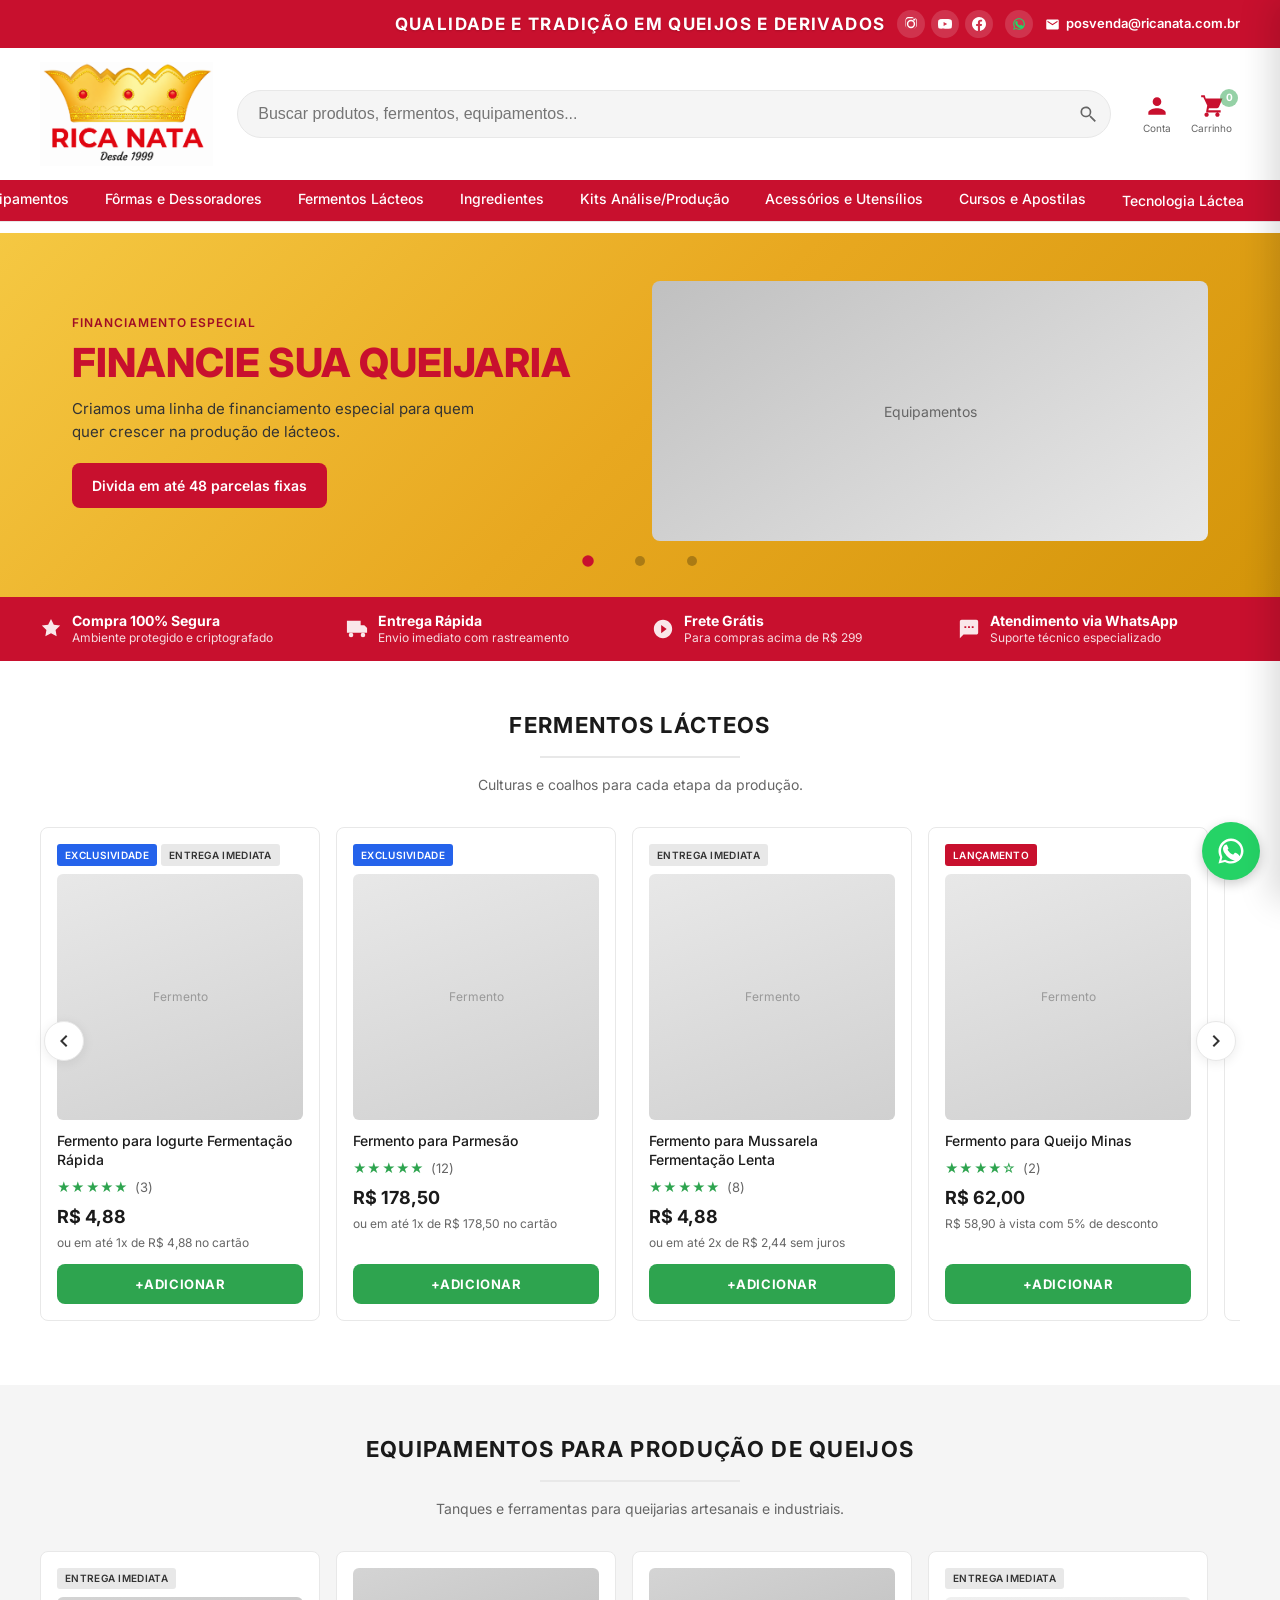
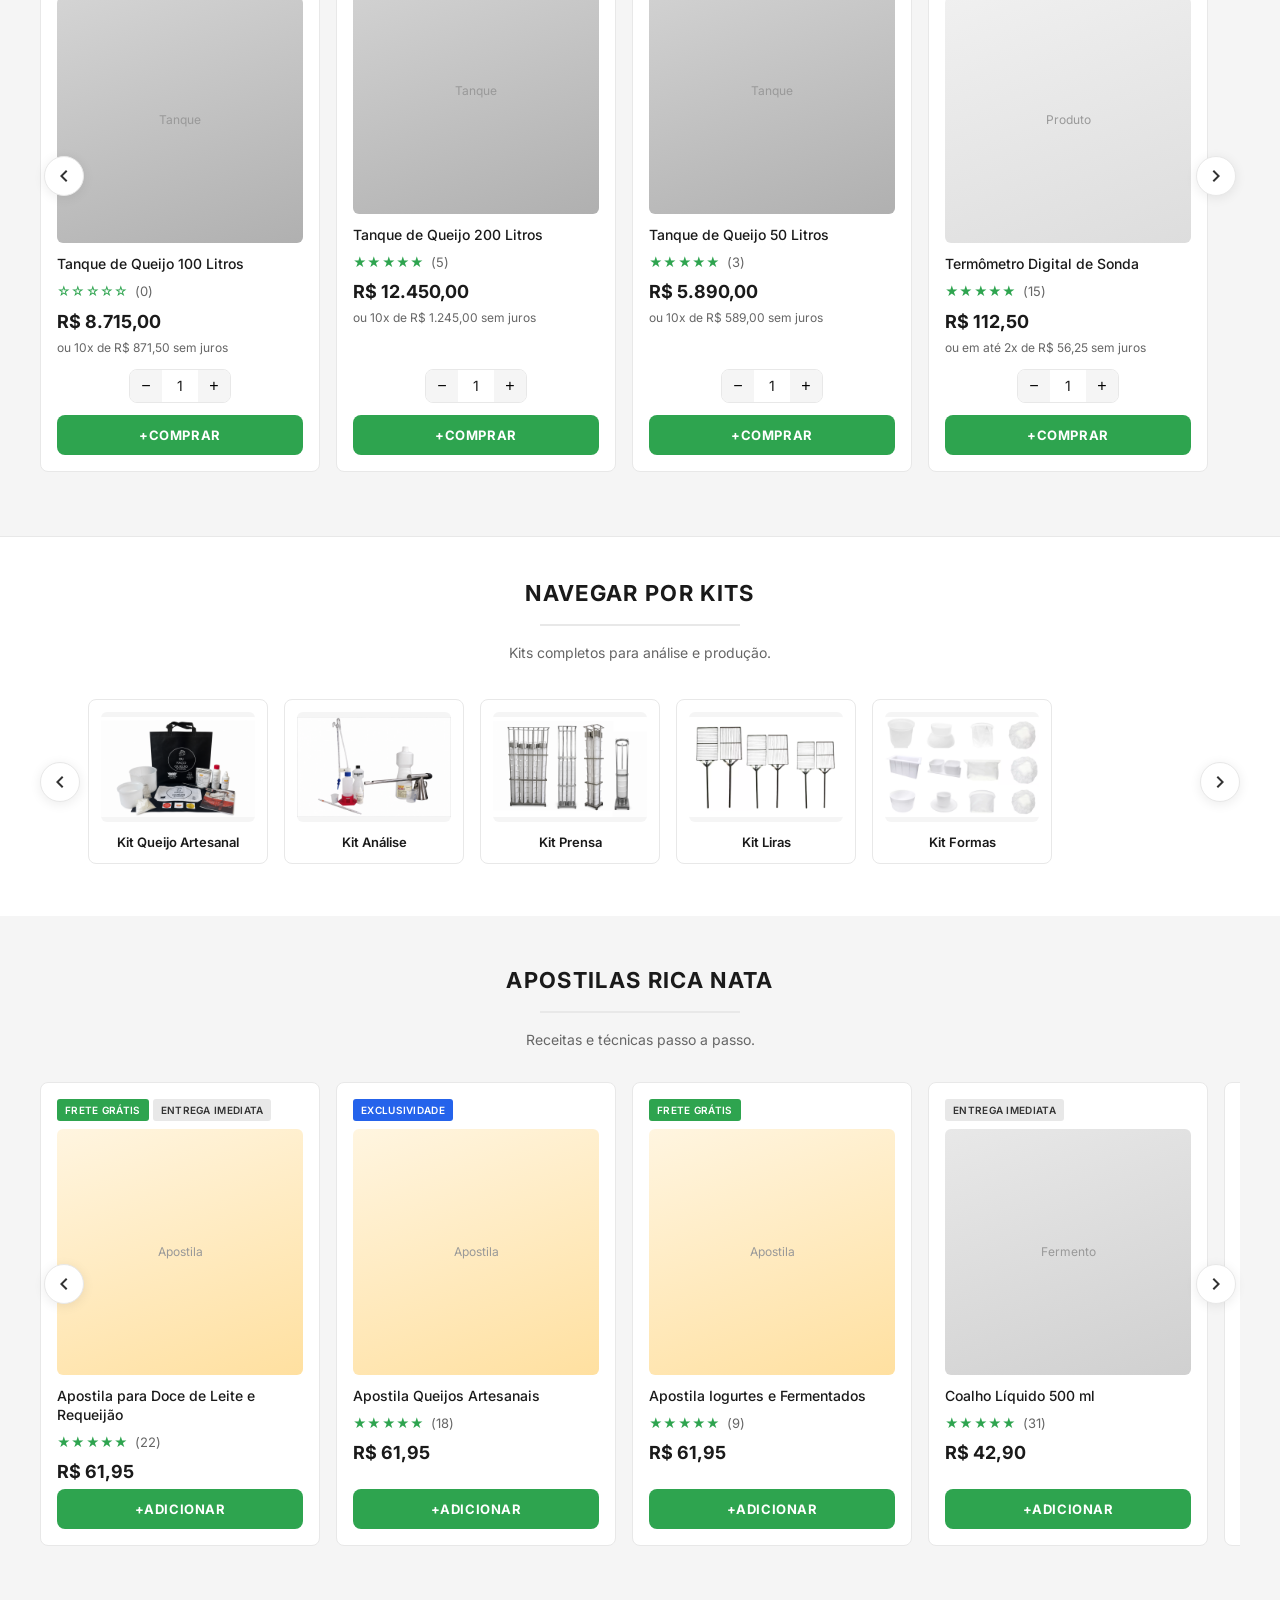
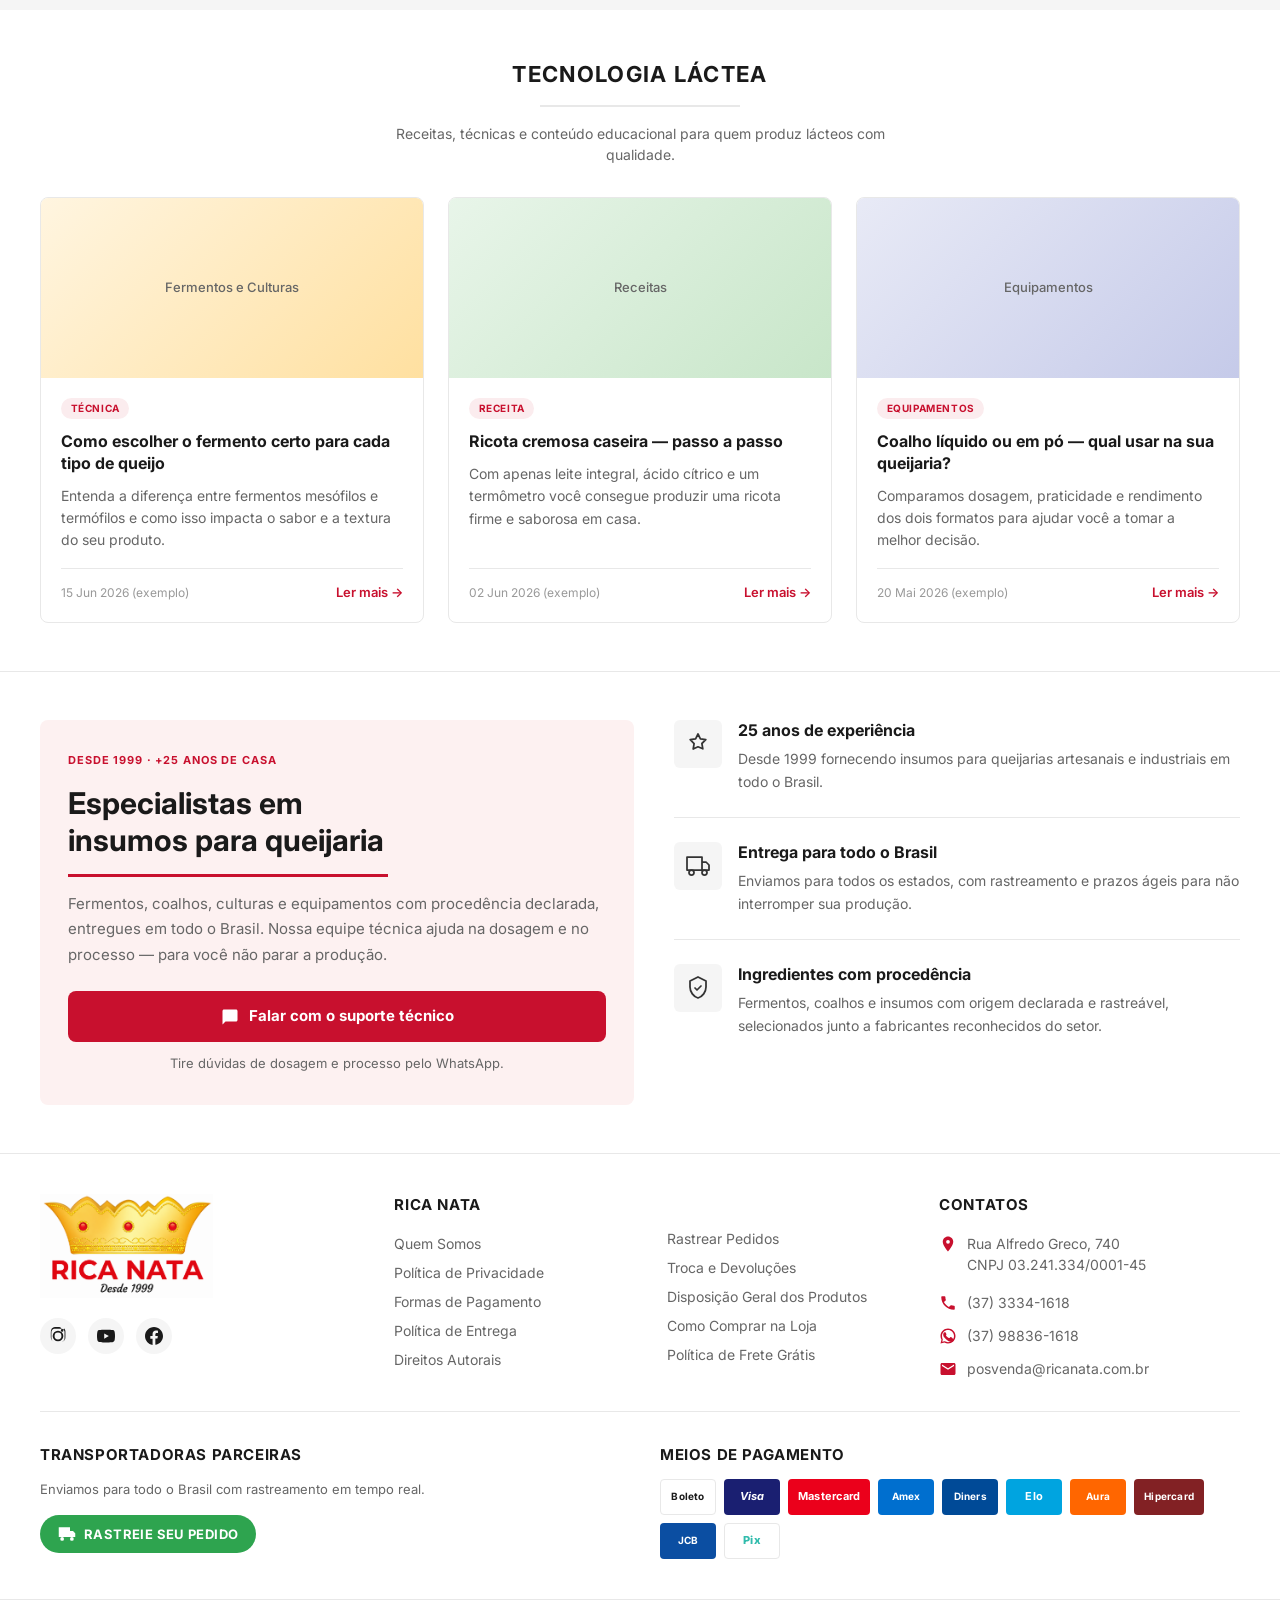
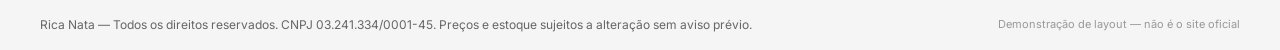
==== commit c465b36a: "Atualiza home e rodapé com layout da demo Rica Nata. Reorganiza seções de produtos, refina rodapé em" ====
--- a/index.html
+++ b/index.html
@@ -6,7 +6,7 @@
   <title>Rica Nata | Ingredientes e Equipamentos para Laticínios</title>
   <meta name="description" content="Fermentos, coalho, equipamentos e insumos para produção de queijos e láticos. Desde 1999, entrega para todo o Brasil.">
   <meta name="robots" content="noindex, nofollow">
-  <link rel="stylesheet" href="styles.css?v=24">
+  <link rel="stylesheet" href="styles.css?v=30">
   <link rel="preconnect" href="https://fonts.googleapis.com">
   <link rel="preconnect" href="https://fonts.gstatic.com" crossorigin>
   <link href="https://fonts.googleapis.com/css2?family=Inter:wght@400;500;600;700&display=swap" rel="stylesheet">
@@ -316,7 +316,11 @@
     <section class="product-section" id="fermentos">
       <div class="container">
         <h2 class="section-title">Fermentos Lácteos</h2>
-        <div class="product-scroll">
+        <p class="section-intro">Culturas e coalhos para cada etapa da produção.</p>
+        <div class="product-scroll product-scroll--carousel">
+          <button type="button" class="product-scroll__nav product-scroll__nav--prev" aria-label="Produtos anteriores">
+            <svg viewBox="0 0 24 24" aria-hidden="true"><path d="M15.41 16.59L10.83 12l4.58-4.59L14 6l-6 6 6 6 1.41-1.41z"/></svg>
+          </button>
           <div class="product-grid">
           <article class="product-card" data-product-id="fermento-iogurte">
             <div class="product-card__badges">
@@ -365,69 +369,68 @@
             </a>
             <button type="button" class="btn btn--green btn--add-cart">Adicionar</button>
           </article>
-          </div>
-          <div class="product-scroll__bars" aria-hidden="true">
-            <span class="product-scroll__bar product-scroll__bar--active"></span>
-            <span class="product-scroll__bar"></span>
-            <span class="product-scroll__bar"></span>
-            <span class="product-scroll__bar"></span>
-          </div>
+          <article class="product-card" data-product-id="fermento-gorgonzola">
+            <div class="product-card__badges"><span class="badge badge--blue">Exclusividade</span></div>
+            <a href="produto.html?id=fermento-gorgonzola" class="product-card__link">
+              <div class="product-card__image product-card__image--fermento"></div>
+              <h3 class="product-card__title">Fermento para Gorgonzola</h3>
+              <div class="product-card__rating">★★★★★ <span>(6)</span></div>
+              <p class="product-card__price">R$ 89,90</p>
+              <p class="product-card__installments">ou em até 2x de R$ 44,95 sem juros</p>
+            </a>
+            <button type="button" class="btn btn--green btn--add-cart">Adicionar</button>
+          </article>
+          <article class="product-card" data-product-id="fermento-prato">
+            <div class="product-card__badges"><span class="badge badge--gray">Entrega imediata</span></div>
+            <a href="produto.html?id=fermento-prato" class="product-card__link">
+              <div class="product-card__image product-card__image--fermento"></div>
+              <h3 class="product-card__title">Fermento para Queijo Prato</h3>
+              <div class="product-card__rating">★★★★★ <span>(4)</span></div>
+              <p class="product-card__price">R$ 54,50</p>
+              <p class="product-card__installments">ou em até 1x de R$ 54,50 no cartão</p>
+            </a>
+            <button type="button" class="btn btn--green btn--add-cart">Adicionar</button>
+          </article>
+          <article class="product-card" data-product-id="coalho-liquido">
+            <div class="product-card__badges"><span class="badge badge--gray">Entrega imediata</span></div>
+            <a href="produto.html?id=coalho-liquido" class="product-card__link">
+              <div class="product-card__image product-card__image--fermento"></div>
+              <h3 class="product-card__title">Coalho Líquido 500 ml</h3>
+              <div class="product-card__rating">★★★★★ <span>(31)</span></div>
+              <p class="product-card__price">R$ 42,90</p>
+              <p class="product-card__installments">ou em até 1x de R$ 42,90 no cartão</p>
+            </a>
+            <button type="button" class="btn btn--green btn--add-cart">Adicionar</button>
+          </article>
+          <article class="product-card" data-product-id="fermento-coalho">
+            <div class="product-card__badges"><span class="badge badge--red">Lançamento</span></div>
+            <a href="produto.html?id=fermento-coalho" class="product-card__link">
+              <div class="product-card__image product-card__image--fermento"></div>
+              <h3 class="product-card__title">Fermento para Coalho Artesanal</h3>
+              <div class="product-card__rating">★★★★☆ <span>(3)</span></div>
+              <p class="product-card__price">R$ 48,90</p>
+              <p class="product-card__installments">R$ 46,46 à vista com 5% de desconto</p>
+            </a>
+            <button type="button" class="btn btn--green btn--add-cart">Adicionar</button>
+          </article>
+          </div>
+          <button type="button" class="product-scroll__nav product-scroll__nav--next" aria-label="Próximos produtos">
+            <svg viewBox="0 0 24 24" aria-hidden="true"><path d="M8.59 16.59L13.17 12 8.59 7.41 10 6l6 6-6 6-1.41-1.41z"/></svg>
+          </button>
+          <div class="product-scroll__bars" aria-hidden="true"></div>
         </div>
       </div>
     </section>
 
-    <!-- Navegar por Kits -->
-    <section class="kits-browse" aria-label="Navegar por kits">
+    <!-- Seção: Equipamentos -->
+    <section class="product-section product-section--alt" id="equipamentos">
       <div class="container">
-        <h2 class="section-title">Navegar por Kits</h2>
-        <div class="kits-carousel">
-          <button type="button" class="kits-carousel__nav kits-carousel__nav--prev" id="kitsPrev" aria-label="Kits anteriores">
+        <h2 class="section-title">Equipamentos para Produção de Queijos</h2>
+        <p class="section-intro">Tanques e ferramentas para queijarias artesanais e industriais.</p>
+        <div class="product-scroll product-scroll--carousel">
+          <button type="button" class="product-scroll__nav product-scroll__nav--prev" aria-label="Produtos anteriores">
             <svg viewBox="0 0 24 24" aria-hidden="true"><path d="M15.41 16.59L10.83 12l4.58-4.59L14 6l-6 6 6 6 1.41-1.41z"/></svg>
           </button>
-          <div class="kits-carousel__track" id="kitsTrack">
-            <a href="#" class="kit-card">
-              <div class="kit-card__image">
-                <img src="imagens/Kit Artesanal.png" alt="Kit Queijo Artesanal" width="320" height="228" loading="lazy">
-              </div>
-              <span class="kit-card__name">Kit Queijo Artesanal</span>
-            </a>
-            <a href="#" class="kit-card">
-              <div class="kit-card__image">
-                <img src="imagens/Kit Análise.png" alt="Kit Análise" width="320" height="228" loading="lazy">
-              </div>
-              <span class="kit-card__name">Kit Análise</span>
-            </a>
-            <a href="#" class="kit-card">
-              <div class="kit-card__image">
-                <img src="imagens/Kit Prensa.png" alt="Kit Prensa" width="320" height="228" loading="lazy">
-              </div>
-              <span class="kit-card__name">Kit Prensa</span>
-            </a>
-            <a href="#" class="kit-card">
-              <div class="kit-card__image">
-                <img src="imagens/Kit liras.png" alt="Kit Liras" width="320" height="228" loading="lazy">
-              </div>
-              <span class="kit-card__name">Kit Liras</span>
-            </a>
-            <a href="#" class="kit-card">
-              <div class="kit-card__image">
-                <img src="imagens/kit Formas.png" alt="Kit Formas" width="320" height="228" loading="lazy">
-              </div>
-              <span class="kit-card__name">Kit Formas</span>
-            </a>
-          </div>
-          <button type="button" class="kits-carousel__nav kits-carousel__nav--next" id="kitsNext" aria-label="Próximos kits">
-            <svg viewBox="0 0 24 24" aria-hidden="true"><path d="M8.59 16.59L13.17 12 8.59 7.41 10 6l6 6-6 6-1.41-1.41z"/></svg>
-          </button>
-        </div>
-      </div>
-    </section>
-
-    <!-- Seção: Tanques -->
-    <section class="product-section product-section--alt">
-      <div class="container">
-        <h2 class="section-title">Tanques para Produção de Queijos</h2>
-        <div class="product-scroll">
           <div class="product-grid product-grid--3">
           <article class="product-card product-card--buy" data-product-id="tanque-100">
             <div class="product-card__badges"><span class="badge badge--gray">Entrega imediata</span></div>
@@ -475,12 +478,75 @@
             </div>
             <button type="button" class="btn btn--green btn--buy btn--add-cart">Comprar</button>
           </article>
-          </div>
-          <div class="product-scroll__bars" aria-hidden="true">
-            <span class="product-scroll__bar product-scroll__bar--active"></span>
-            <span class="product-scroll__bar"></span>
-            <span class="product-scroll__bar"></span>
-          </div>
+          <article class="product-card product-card--buy" data-product-id="termometro-sonda">
+            <div class="product-card__badges"><span class="badge badge--gray">Entrega imediata</span></div>
+            <a href="produto.html?id=termometro-sonda" class="product-card__link">
+              <div class="product-card__image product-card__image--acessorio"></div>
+              <h3 class="product-card__title">Termômetro Digital de Sonda</h3>
+              <div class="product-card__rating">★★★★★ <span>(15)</span></div>
+              <p class="product-card__price">R$ 112,50</p>
+              <p class="product-card__installments">ou em até 2x de R$ 56,25 sem juros</p>
+            </a>
+            <div class="qty-selector">
+              <button type="button" aria-label="Diminuir">−</button>
+              <span>1</span>
+              <button type="button" aria-label="Aumentar">+</button>
+            </div>
+            <button type="button" class="btn btn--green btn--buy btn--add-cart">Comprar</button>
+          </article>
+          </div>
+          <button type="button" class="product-scroll__nav product-scroll__nav--next" aria-label="Próximos produtos">
+            <svg viewBox="0 0 24 24" aria-hidden="true"><path d="M8.59 16.59L13.17 12 8.59 7.41 10 6l6 6-6 6-1.41-1.41z"/></svg>
+          </button>
+          <div class="product-scroll__bars" aria-hidden="true"></div>
+        </div>
+      </div>
+    </section>
+
+    <!-- Navegar por Kits -->
+    <section class="kits-browse" aria-label="Navegar por kits">
+      <div class="container">
+        <h2 class="section-title">Navegar por Kits</h2>
+        <p class="section-intro">Kits completos para análise e produção.</p>
+        <div class="kits-carousel">
+          <button type="button" class="kits-carousel__nav kits-carousel__nav--prev" id="kitsPrev" aria-label="Kits anteriores">
+            <svg viewBox="0 0 24 24" aria-hidden="true"><path d="M15.41 16.59L10.83 12l4.58-4.59L14 6l-6 6 6 6 1.41-1.41z"/></svg>
+          </button>
+          <div class="kits-carousel__track" id="kitsTrack">
+            <a href="#" class="kit-card">
+              <div class="kit-card__image">
+                <img src="imagens/Kit Artesanal.png" alt="Kit Queijo Artesanal" width="320" height="228" loading="lazy">
+              </div>
+              <span class="kit-card__name">Kit Queijo Artesanal</span>
+            </a>
+            <a href="#" class="kit-card">
+              <div class="kit-card__image">
+                <img src="imagens/Kit Análise.png" alt="Kit Análise" width="320" height="228" loading="lazy">
+              </div>
+              <span class="kit-card__name">Kit Análise</span>
+            </a>
+            <a href="#" class="kit-card">
+              <div class="kit-card__image">
+                <img src="imagens/Kit Prensa.png" alt="Kit Prensa" width="320" height="228" loading="lazy">
+              </div>
+              <span class="kit-card__name">Kit Prensa</span>
+            </a>
+            <a href="#" class="kit-card">
+              <div class="kit-card__image">
+                <img src="imagens/Kit liras.png" alt="Kit Liras" width="320" height="228" loading="lazy">
+              </div>
+              <span class="kit-card__name">Kit Liras</span>
+            </a>
+            <a href="#" class="kit-card">
+              <div class="kit-card__image">
+                <img src="imagens/kit Formas.png" alt="Kit Formas" width="320" height="228" loading="lazy">
+              </div>
+              <span class="kit-card__name">Kit Formas</span>
+            </a>
+          </div>
+          <button type="button" class="kits-carousel__nav kits-carousel__nav--next" id="kitsNext" aria-label="Próximos kits">
+            <svg viewBox="0 0 24 24" aria-hidden="true"><path d="M8.59 16.59L13.17 12 8.59 7.41 10 6l6 6-6 6-1.41-1.41z"/></svg>
+          </button>
         </div>
       </div>
     </section>
@@ -489,7 +555,11 @@
     <section class="product-section product-section--alt">
       <div class="container">
         <h2 class="section-title">Apostilas Rica Nata</h2>
-        <div class="product-scroll">
+        <p class="section-intro">Receitas e técnicas passo a passo.</p>
+        <div class="product-scroll product-scroll--carousel">
+          <button type="button" class="product-scroll__nav product-scroll__nav--prev" aria-label="Produtos anteriores">
+            <svg viewBox="0 0 24 24" aria-hidden="true"><path d="M15.41 16.59L10.83 12l4.58-4.59L14 6l-6 6 6 6 1.41-1.41z"/></svg>
+          </button>
           <div class="product-grid product-grid--3">
           <article class="product-card" data-product-id="apostila-doce-leite">
             <div class="product-card__badges">
@@ -524,12 +594,31 @@
             </a>
             <button type="button" class="btn btn--green btn--add-cart">Adicionar</button>
           </article>
-          </div>
-          <div class="product-scroll__bars" aria-hidden="true">
-            <span class="product-scroll__bar product-scroll__bar--active"></span>
-            <span class="product-scroll__bar"></span>
-            <span class="product-scroll__bar"></span>
-          </div>
+          <article class="product-card" data-product-id="coalho-liquido">
+            <div class="product-card__badges"><span class="badge badge--gray">Entrega imediata</span></div>
+            <a href="produto.html?id=coalho-liquido" class="product-card__link">
+              <div class="product-card__image product-card__image--fermento"></div>
+              <h3 class="product-card__title">Coalho Líquido 500 ml</h3>
+              <div class="product-card__rating">★★★★★ <span>(31)</span></div>
+              <p class="product-card__price">R$ 42,90</p>
+            </a>
+            <button type="button" class="btn btn--green btn--add-cart">Adicionar</button>
+          </article>
+          <article class="product-card" data-product-id="termometro-sonda">
+            <div class="product-card__badges"><span class="badge badge--blue">Exclusividade</span></div>
+            <a href="produto.html?id=termometro-sonda" class="product-card__link">
+              <div class="product-card__image product-card__image--acessorio"></div>
+              <h3 class="product-card__title">Termômetro Digital de Sonda</h3>
+              <div class="product-card__rating">★★★★★ <span>(15)</span></div>
+              <p class="product-card__price">R$ 112,50</p>
+            </a>
+            <button type="button" class="btn btn--green btn--add-cart">Adicionar</button>
+          </article>
+          </div>
+          <button type="button" class="product-scroll__nav product-scroll__nav--next" aria-label="Próximos produtos">
+            <svg viewBox="0 0 24 24" aria-hidden="true"><path d="M8.59 16.59L13.17 12 8.59 7.41 10 6l6 6-6 6-1.41-1.41z"/></svg>
+          </button>
+          <div class="product-scroll__bars" aria-hidden="true"></div>
         </div>
       </div>
     </section>
@@ -538,7 +627,7 @@
     <section class="guia-lacteo" aria-label="Tecnologia Láctea — artigos e receitas">
       <div class="container">
         <h2 class="section-title">Tecnologia Láctea</h2>
-        <p class="guia-lacteo__intro">Receitas, técnicas e conteúdo educacional para quem produz lácteos com qualidade.</p>
+        <p class="section-intro">Receitas, técnicas e conteúdo educacional para quem produz lácteos com qualidade.</p>
         <div class="guia-lacteo__grid">
 
           <article class="guia-card">
@@ -584,90 +673,52 @@
       </div>
     </section>
 
-    <!-- Avaliações -->
-    <section class="reviews" aria-label="Avaliações em destaque">
-      <div class="container">
-        <h2 class="section-title">Avaliações em Destaque</h2>
-
-        <div class="reviews-grid" id="reviewsGrid">
-            <article class="review-card">
-              <div class="review-card__stars" aria-label="5 estrelas — exemplo">★★★★★</div>
-              <h3 class="review-card__headline">Título da avaliação (exemplo)</h3>
-              <p class="review-card__text">Texto de avaliação de exemplo para demonstração do layout dos cards.</p>
-              <footer class="review-card__author">
-                <span class="review-card__avatar">E</span>
-                <div>
-                  <strong>Cliente — Cidade, UF (exemplo)</strong>
-                  <span>Nome do produto (exemplo)</span>
-                </div>
-              </footer>
-            </article>
-
-            <article class="review-card">
-              <div class="review-card__stars" aria-label="5 estrelas — exemplo">★★★★★</div>
-              <h3 class="review-card__headline">Título da avaliação (exemplo)</h3>
-              <p class="review-card__text">Texto de avaliação de exemplo para demonstração do layout dos cards.</p>
-              <footer class="review-card__author">
-                <span class="review-card__avatar review-card__avatar--alt">E</span>
-                <div>
-                  <strong>Cliente — Cidade, UF (exemplo)</strong>
-                  <span>Nome do produto (exemplo)</span>
-                </div>
-              </footer>
-            </article>
-
-            <article class="review-card">
-              <div class="review-card__stars" aria-label="5 estrelas — exemplo">★★★★★</div>
-              <h3 class="review-card__headline">Título da avaliação (exemplo)</h3>
-              <p class="review-card__text">Texto de avaliação de exemplo para demonstração do layout dos cards.</p>
-              <footer class="review-card__author">
-                <span class="review-card__avatar review-card__avatar--alt2">E</span>
-                <div>
-                  <strong>Cliente — Cidade, UF (exemplo)</strong>
-                  <span>Nome do produto (exemplo)</span>
-                </div>
-              </footer>
-            </article>
-        </div>
-      </div>
-    </section>
-
     <!-- Por que nos escolher -->
     <section class="why-us" aria-label="Por que nos escolher">
       <div class="container">
-        <h2 class="section-title">Por que nos escolher?</h2>
-        <div class="why-us__grid">
-
-          <div class="why-us__item">
-            <div class="why-us__icon" aria-hidden="true">
-              <svg viewBox="0 0 24 24"><path d="M9 11l3 3L22 4M21 12v7a2 2 0 01-2 2H5a2 2 0 01-2-2V5a2 2 0 012-2h11"/></svg>
-            </div>
-            <h3 class="why-us__title">Desde 1999</h3>
-            <p class="why-us__desc">Mais de 25 anos de experiência no fornecimento de insumos para queijarias artesanais e industriais em todo o Brasil.</p>
-          </div>
-
-          <div class="why-us__item">
-            <div class="why-us__icon" aria-hidden="true">
-              <svg viewBox="0 0 24 24"><path d="M1 3h15v13H1zM16 8h4l3 3v5h-7V8z"/><circle cx="5.5" cy="18.5" r="2.5"/><circle cx="18.5" cy="18.5" r="2.5"/></svg>
-            </div>
-            <h3 class="why-us__title">Entrega para todo o Brasil</h3>
-            <p class="why-us__desc">Enviamos para todos os estados. Rastreamento em tempo real e prazos ágeis para você não parar sua produção.</p>
-          </div>
-
-          <div class="why-us__item">
-            <div class="why-us__icon" aria-hidden="true">
-              <svg viewBox="0 0 24 24"><path d="M12 2l3.09 6.26L22 9.27l-5 4.87 1.18 6.88L12 17.77l-6.18 3.25L7 14.14 2 9.27l6.91-1.01L12 2z"/></svg>
-            </div>
-            <h3 class="why-us__title">Ingredientes com procedência</h3>
-            <p class="why-us__desc">Fermentos, coalhos e insumos com origem declarada e rastreável, selecionados junto aos melhores fabricantes do setor.</p>
-          </div>
-
-          <div class="why-us__item">
-            <div class="why-us__icon" aria-hidden="true">
-              <svg viewBox="0 0 24 24"><path d="M20 2H4c-1.1 0-2 .9-2 2v18l4-4h14c1.1 0 2-.9 2-2V4c0-1.1-.9-2-2-2zM9 11H7V9h2v2zm4 0h-2V9h2v2zm4 0h-2V9h2v2z"/></svg>
-            </div>
-            <h3 class="why-us__title">Suporte técnico especializado</h3>
-            <p class="why-us__desc">Nossa equipe está disponível para tirar dúvidas sobre dosagens, processos e escolha de equipamentos via WhatsApp.</p>
+        <div class="why-us__layout">
+
+          <div class="why-us__hero">
+            <p class="why-us__eyebrow">Desde 1999 · +25 anos de casa</p>
+            <h2 class="why-us__heading">Especialistas em insumos para queijaria</h2>
+            <p class="why-us__intro">Fermentos, coalhos, culturas e equipamentos com procedência declarada, entregues em todo o Brasil. Nossa equipe técnica ajuda na dosagem e no processo — para você não parar a produção.</p>
+            <a href="https://wa.me/5537988361618" class="why-us__cta" target="_blank" rel="noopener noreferrer">
+              <svg viewBox="0 0 24 24" aria-hidden="true"><path d="M20 2H4c-1.1 0-2 .9-2 2v18l4-4h14c1.1 0 2-.9 2-2V4c0-1.1-.9-2-2-2z"/></svg>
+              Falar com o suporte técnico
+            </a>
+            <p class="why-us__cta-note">Tire dúvidas de dosagem e processo pelo WhatsApp.</p>
+          </div>
+
+          <div class="why-us__features">
+            <article class="why-us__feature">
+              <div class="why-us__feature-icon" aria-hidden="true">
+                <svg viewBox="0 0 24 24"><path d="M12 2l2.4 4.9 5.4.8-3.9 3.8.9 5.3L12 14.8 7.2 17l.9-5.3L4.2 7.7l5.4-.8L12 2z"/></svg>
+              </div>
+              <div>
+                <h3 class="why-us__feature-title">25 anos de experiência</h3>
+                <p class="why-us__feature-desc">Desde 1999 fornecendo insumos para queijarias artesanais e industriais em todo o Brasil.</p>
+              </div>
+            </article>
+
+            <article class="why-us__feature">
+              <div class="why-us__feature-icon" aria-hidden="true">
+                <svg viewBox="0 0 24 24"><path d="M1 3h15v13H1zM16 8h4l3 3v5h-7V8z"/><circle cx="5.5" cy="18.5" r="2.5"/><circle cx="18.5" cy="18.5" r="2.5"/></svg>
+              </div>
+              <div>
+                <h3 class="why-us__feature-title">Entrega para todo o Brasil</h3>
+                <p class="why-us__feature-desc">Enviamos para todos os estados, com rastreamento e prazos ágeis para não interromper sua produção.</p>
+              </div>
+            </article>
+
+            <article class="why-us__feature">
+              <div class="why-us__feature-icon" aria-hidden="true">
+                <svg viewBox="0 0 24 24"><path d="M12 1l8 4v6c0 5-3.5 9.7-8 11-4.5-1.3-8-6-8-11V5l8-4z"/><path d="M9 12l2 2 4-4"/></svg>
+              </div>
+              <div>
+                <h3 class="why-us__feature-title">Ingredientes com procedência</h3>
+                <p class="why-us__feature-desc">Fermentos, coalhos e insumos com origem declarada e rastreável, selecionados junto a fabricantes reconhecidos do setor.</p>
+              </div>
+            </article>
           </div>
 
         </div>
@@ -682,7 +733,7 @@
       <div class="footer-grid">
 
         <div class="footer-col footer-col--brand">
-          <a href="#" class="footer-logo" aria-label="Rica Nata">
+          <a href="index.html" class="footer-logo" aria-label="Rica Nata">
             <img src="imagens/IMG_2681.PNG" alt="Rica Nata — Desde 1999" class="logo__img logo__img--footer" width="300" height="300">
           </a>
           <div class="footer-social">
@@ -693,17 +744,24 @@
         </div>
 
         <div class="footer-col footer-col--links">
-          <h3>Institucional</h3>
-          <div class="footer-links-grid">
+          <h3>Rica Nata</h3>
+          <nav class="footer-links-col" aria-label="Links institucionais">
             <a href="#">Quem Somos</a>
-            <a href="#">Rastrear Pedidos</a>
             <a href="#">Política de Privacidade</a>
-            <a href="#">Troca e Devoluções</a>
             <a href="#">Formas de Pagamento</a>
             <a href="#">Política de Entrega</a>
+            <a href="#">Direitos Autorais</a>
+          </nav>
+        </div>
+
+        <div class="footer-col footer-col--links footer-col--links-secondary">
+          <nav class="footer-links-col" aria-label="Links de atendimento">
+            <a href="#">Rastrear Pedidos</a>
+            <a href="#">Troca e Devoluções</a>
+            <a href="#">Disposição Geral dos Produtos</a>
             <a href="#">Como Comprar na Loja</a>
             <a href="#">Política de Frete Grátis</a>
-          </div>
+          </nav>
         </div>
 
         <div class="footer-col footer-col--contact">
@@ -711,8 +769,7 @@
           <address class="footer-address">
             <svg viewBox="0 0 24 24" aria-hidden="true"><path d="M12 2C8.13 2 5 5.13 5 9c0 5.25 7 13 7 13s7-7.75 7-13c0-3.87-3.13-7-7-7zm0 9.5a2.5 2.5 0 110-5 2.5 2.5 0 010 5z"/></svg>
             <span>
-              Rua Alfredo Greco, nº 740 — Porteiras<br>
-              Piracema — MG<br>
+              Rua Alfredo Greco, 740<br>
               CNPJ 03.241.334/0001-45
             </span>
           </address>
@@ -722,7 +779,7 @@
               (37) 3334-1618
             </a>
             <a href="https://wa.me/5537988361618">
-              <svg viewBox="0 0 24 24"><path d="M17.5 14.3c-.3-.1-1.6-.8-1.9-.9-.3-.1-.5-.1-.7.1-.2.2-.8 1-.9 1.1-.2.2-.3.2-.6.1-.3-.1-1.2-.4-2.3-1.4-.9-.8-1.5-1.8-1.7-2.1-.2-.3 0-.5.1-.6.1-.1.3-.3.4-.5.1-.1.1-.3 0-.4 0-.1-.7-1.7-1-2.3-.3-.6-.6-.5-.7-.5h-.6c-.2 0-.5.1-.8.4-.3.3-1.2 1.2-1.2 2.9s1.2 3.4 1.4 3.6c.2.2 2.4 3.7 5.9 5.2.8.4 1.5.6 2 .8.8.3 1.6.2 2.2.1.7-.1 2.1-.9 2.4-1.7.3-.8.3-1.5.2-1.7-.1-.1-.3-.2-.6-.3z"/><path d="M12 2C6.5 2 2 6.5 2 12c0 1.8.5 3.5 1.3 5L2 22l5.2-1.3C8.9 21.5 10.4 22 12 22c5.5 0 10-4.5 10-10S17.5 2 12 2zm0 18.2c-1.5 0-3-.4-4.3-1.1l-.3-.2-3.1.8.8-3-.2-.3C4.4 15 4 15 4 12 4 7.6 7.6 4 12 4s8 3.6 8 8-3.6 8.2-8 8.2z"/></svg>
+              <svg viewBox="0 0 24 24"><path d="M17.5 14.3c-.3-.1-1.6-.8-1.9-.9-.3-.1-.5-.1-.7.1-.2.2-.8 1-.9 1.1-.2.2-.3.2-.6.1-.3-.1-1.2-.4-2.3-1.4-.9-.8-1.5-1.8-1.7-2.1-.2-.3 0-.5.1-.6.1-.1.3-.3.4-.5.1-.1.1-.3 0-.4 0-.1-.7-1.7-1-2.3-.3-.6-.6-.5-.7-.5h-.6c-.2 0-.5.1-.8.4-.3.3-1.2 1.2-1.2 2.9s1.2 3.4 1.4 3.6c.2.2 2.4 3.7 5.9 5.2.8.4 1.5.6 2 .8.8.3 1.6.2 2.2.1.7-.1 2.1-.9 2.4-1.7.3-.8.3-1.5.2-1.7-.1-.1-.3-.2-.6-.3z"/><path d="M12 2C6.5 2 2 6.5 2 12c0 1.8.5 3.5 1.3 5L2 22l5.2-1.3C8.9 21.5 10.4 22 12 22c5.5 0 10-4.5 10-10S17.5 2 12 2zm0 18.2c-1.5 0-3-.4-4.3-1.1l-.3-.2-3.1.8.8-3-.2-.3C4.4 15 4 13.5 4 12 4 7.6 7.6 4 12 4s8 3.6 8 8-3.6 8.2-8 8.2z"/></svg>
               (37) 98836-1618
             </a>
             <a href="mailto:posvenda@ricanata.com.br">
@@ -749,10 +806,19 @@
                 Selecione a transportadora
               </p>
               <div class="track-order__carriers">
-                <a href="https://rastreamento.correios.com.br/" class="carrier-card carrier-card--correios" target="_blank" rel="noopener noreferrer">Correios</a>
+                <a href="https://rastreamento.correios.com.br/" class="carrier-card carrier-card--correios" target="_blank" rel="noopener noreferrer">
+                  <span class="carrier-card__name">Correios</span>
+                  <span class="carrier-card__sub">PAC e SEDEX</span>
+                </a>
+                <a href="https://alfatransportes.com.br/" class="carrier-card carrier-card--alfa" target="_blank" rel="noopener noreferrer">Alfa Transportes</a>
+                <a href="https://cliente.atualcargas.com.br/rastreamento" class="carrier-card carrier-card--atual" target="_blank" rel="noopener noreferrer">Atual Cargas</a>
                 <a href="https://www.braspress.com/site/rastreamento/" class="carrier-card carrier-card--braspress" target="_blank" rel="noopener noreferrer">Braspress</a>
                 <a href="https://www.jadlog.com.br/portal/rastreamento" class="carrier-card carrier-card--jadlog" target="_blank" rel="noopener noreferrer">Jadlog</a>
-                <a href="https://mandae.com.br/rastreamento/" class="carrier-card carrier-card--mandae" target="_blank" rel="noopener noreferrer">Mandaê</a>
+                <a href="https://mandae.com.br/rastreamento/" class="carrier-card carrier-card--mandae" target="_blank" rel="noopener noreferrer">
+                  <span class="carrier-card__name">Mandaê</span>
+                  <span class="carrier-card__sub">Econômico e Rápido</span>
+                </a>
+                <a href="https://www.translovato.com.br/minha-carga/" class="carrier-card carrier-card--translovato carrier-card--full" target="_blank" rel="noopener noreferrer">Translovato</a>
               </div>
             </div>
           </div>
@@ -761,13 +827,15 @@
         <div class="footer-extra-block footer-extra-block--payments">
           <h3>Meios de pagamento</h3>
           <ul class="footer-payments" aria-label="Formas de pagamento aceitas">
-            <li class="pay-badge pay-badge--elo">Elo</li>
+            <li class="pay-badge pay-badge--boleto">Boleto</li>
+            <li class="pay-badge pay-badge--visa">Visa</li>
             <li class="pay-badge pay-badge--master">Mastercard</li>
-            <li class="pay-badge pay-badge--visa">Visa</li>
             <li class="pay-badge pay-badge--amex">Amex</li>
             <li class="pay-badge pay-badge--diners">Diners</li>
+            <li class="pay-badge pay-badge--elo">Elo</li>
+            <li class="pay-badge pay-badge--aura">Aura</li>
             <li class="pay-badge pay-badge--hiper">Hipercard</li>
-            <li class="pay-badge pay-badge--boleto">Boleto</li>
+            <li class="pay-badge pay-badge--jcb">JCB</li>
             <li class="pay-badge pay-badge--pix">Pix</li>
           </ul>
         </div>
--- a/styles.css
+++ b/styles.css
@@ -240,7 +240,11 @@
 }
 
 .track-order--footer {
-  margin-bottom: 1rem;
+  margin-top: 0;
+}
+
+.track-order__trigger--footer {
+  justify-content: center;
 }
 
 .track-order__trigger {
@@ -289,6 +293,8 @@
 .track-order__popover--footer {
   bottom: calc(100% + 0.625rem);
   top: auto;
+  left: 0;
+  width: min(340px, calc(100vw - 2rem));
 }
 
 .track-order__popover--footer::before {
@@ -340,8 +346,10 @@
 
 .carrier-card {
   display: flex;
+  flex-direction: column;
   align-items: center;
   justify-content: center;
+  gap: 0.125rem;
   min-height: 52px;
   padding: 0.5rem 0.75rem;
   border: 1px solid var(--gray-200);
@@ -349,7 +357,23 @@
   font-size: 0.8125rem;
   font-weight: 700;
   text-align: center;
+  line-height: 1.25;
   transition: border-color var(--transition), box-shadow var(--transition), transform 0.15s ease;
+}
+
+.carrier-card__name {
+  display: block;
+}
+
+.carrier-card__sub {
+  display: block;
+  font-size: 0.6875rem;
+  font-weight: 600;
+  opacity: 0.85;
+}
+
+.carrier-card--full {
+  grid-column: 1 / -1;
 }
 
 .carrier-card:hover {
@@ -368,6 +392,15 @@
 
 .carrier-card--mandae { color: #5c2d91; background: #f5f0fa; }
 .carrier-card--mandae:hover { border-color: #5c2d91; }
+
+.carrier-card--alfa { color: #1a5f2a; background: #f2f8f3; }
+.carrier-card--alfa:hover { border-color: #1a5f2a; }
+
+.carrier-card--atual { color: #0d4a8f; background: #f0f5fb; }
+.carrier-card--atual:hover { border-color: #0d4a8f; }
+
+.carrier-card--translovato { color: #b8860b; background: #fffaf0; }
+.carrier-card--translovato:hover { border-color: #b8860b; }
 
 @media (max-width: 480px) {
   .top-bar__inner {
@@ -420,12 +453,12 @@
 }
 
 .main-header {
-  padding-block: 1rem;
+  padding-block: 0.75rem;
   transition: padding var(--transition);
 }
 
 .site-header.is-scrolled .main-header {
-  padding-block: 0.625rem;
+  padding-block: 0.5rem;
 }
 
 .main-header__inner {
@@ -470,7 +503,7 @@
 
 .logo__img {
   display: block;
-  height: 96px;
+  height: 72px;
   width: auto;
   max-width: none;
   object-fit: contain;
@@ -482,7 +515,7 @@
 }
 
 .site-header.is-scrolled .logo__img {
-  height: 78px;
+  height: 60px;
 }
 
 .search {
@@ -596,11 +629,11 @@
   }
 
   .logo__img {
-    height: 118px;
+    height: 88px;
   }
 
   .site-header.is-scrolled .logo__img {
-    height: 96px;
+    height: 72px;
   }
 
   .header-action__label {
@@ -615,15 +648,15 @@
 
 @media (min-width: 1024px) {
   .main-header {
-    padding-block: 1.25rem;
+    padding-block: 0.875rem;
   }
 
   .logo__img {
-    height: 142px;
+    height: 104px;
   }
 
   .site-header.is-scrolled .logo__img {
-    height: 112px;
+    height: 84px;
   }
 
   .search input {
@@ -1476,6 +1509,15 @@
   background: var(--gray-200);
 }
 
+.section-intro {
+  text-align: center;
+  font-size: 0.875rem;
+  color: var(--gray-600);
+  max-width: 520px;
+  margin: -1rem auto 2rem;
+  line-height: 1.5;
+}
+
 .product-grid {
   display: grid;
   grid-template-columns: 1fr;
@@ -1488,6 +1530,82 @@
 
 .product-scroll__bars {
   display: none;
+}
+
+.product-scroll--carousel {
+  position: relative;
+}
+
+.product-scroll__nav {
+  position: absolute;
+  top: 42%;
+  transform: translateY(-50%);
+  z-index: 2;
+  width: 40px;
+  height: 40px;
+  border: 1px solid var(--gray-200);
+  border-radius: 50%;
+  background: var(--white);
+  box-shadow: var(--shadow);
+  cursor: pointer;
+  display: none;
+  align-items: center;
+  justify-content: center;
+  transition: background var(--transition), border-color var(--transition);
+}
+
+.product-scroll__nav:hover {
+  background: var(--gray-100);
+  border-color: var(--gray-400);
+}
+
+.product-scroll__nav svg {
+  width: 24px;
+  height: 24px;
+  fill: var(--gray-900);
+}
+
+.product-scroll__nav--prev {
+  left: 0.25rem;
+}
+
+.product-scroll__nav--next {
+  right: 0.25rem;
+}
+
+@media (min-width: 900px) {
+  .product-scroll--carousel .product-grid,
+  .product-scroll--carousel .product-grid--3 {
+    display: flex;
+    overflow-x: auto;
+    scroll-snap-type: x mandatory;
+    gap: 1rem;
+    padding: 0 3rem 0.25rem;
+    -webkit-overflow-scrolling: touch;
+    scrollbar-width: none;
+  }
+
+  .product-scroll--carousel .product-grid::-webkit-scrollbar,
+  .product-scroll--carousel .product-grid--3::-webkit-scrollbar {
+    display: none;
+  }
+
+  .product-scroll--carousel .product-card {
+    flex: 0 0 min(280px, 24vw);
+    scroll-snap-align: start;
+  }
+
+  .product-scroll--carousel .product-scroll__nav {
+    display: flex;
+  }
+
+  .product-scroll--carousel .product-scroll__bars {
+    display: flex;
+    justify-content: center;
+    align-items: center;
+    gap: 0.375rem;
+    padding: 0.75rem 1rem 0;
+  }
 }
 
 @media (max-width: 899px) {
@@ -1520,6 +1638,23 @@
   .product-scroll__bar--active {
     width: 2.25rem;
     background: var(--green);
+  }
+
+  .product-scroll--carousel .product-scroll__nav {
+    display: flex;
+  }
+
+  .product-scroll--carousel .product-grid,
+  .product-scroll--carousel .product-grid--3 {
+    padding-inline: 3rem;
+  }
+
+  .product-scroll--carousel .product-scroll__nav--prev {
+    left: 0.5rem;
+  }
+
+  .product-scroll--carousel .product-scroll__nav--next {
+    right: 0.5rem;
   }
 
   .product-grid,
@@ -1995,7 +2130,13 @@
   display: grid;
   grid-template-columns: 1fr;
   gap: 2rem;
-  padding: 2.5rem 0;
+  padding: 2.5rem 0 0;
+}
+
+.footer-col--links-secondary .footer-links-col {
+  display: flex;
+  flex-direction: column;
+  gap: 0.5rem;
 }
 
 .footer-col h3 {
@@ -2043,16 +2184,24 @@
 .footer-links-grid {
   display: grid;
   grid-template-columns: 1fr;
-  gap: 0.5rem 1.5rem;
-}
-
-.footer-links-grid a {
+  gap: 1.5rem;
+}
+
+.footer-links-col {
+  display: flex;
+  flex-direction: column;
+  gap: 0.5rem;
+}
+
+.footer-links-col a,
+.footer-col--links .footer-links-col a {
   font-size: 0.875rem;
   color: var(--gray-600);
   transition: color var(--transition);
 }
 
-.footer-links-grid a:hover {
+.footer-links-col a:hover,
+.footer-col--links .footer-links-col a:hover {
   color: var(--red);
 }
 
@@ -2105,7 +2254,7 @@
   display: grid;
   grid-template-columns: 1fr;
   gap: 2rem;
-  padding: 2rem 0 0;
+  padding: 2rem 0 2.5rem;
   margin-top: 2rem;
   border-top: 1px solid var(--gray-200);
 }
@@ -2124,6 +2273,11 @@
   color: var(--gray-600);
   margin-bottom: 1rem;
   max-width: 420px;
+  line-height: 1.55;
+}
+
+.footer-extra-block--payments .footer-payments {
+  max-width: 100%;
 }
 
 .footer-carriers {
@@ -2193,6 +2347,8 @@
 .pay-badge--amex { background: #006fcf; font-size: 0.625rem; }
 .pay-badge--diners { background: #004a97; font-size: 0.625rem; }
 .pay-badge--hiper { background: #822124; font-size: 0.625rem; }
+.pay-badge--aura { background: #ff6600; font-size: 0.625rem; }
+.pay-badge--jcb { background: #0b4ea2; font-size: 0.625rem; }
 .pay-badge--boleto {
   background: var(--white);
   color: var(--black);
@@ -2328,29 +2484,38 @@
   }
 }
 
+@media (min-width: 640px) {
+  .footer-grid {
+    grid-template-columns: repeat(2, minmax(0, 1fr));
+    gap: 2rem 2.5rem;
+  }
+
+  .footer-col--brand {
+    grid-column: 1 / -1;
+  }
+}
+
 @media (min-width: 768px) {
   .footer-extras {
     grid-template-columns: 1fr 1fr;
     align-items: start;
-  }
-}
-
-@media (min-width: 640px) {
-  .footer-links-grid {
-    grid-template-columns: repeat(2, 1fr);
+    gap: 2.5rem;
   }
 }
 
 @media (min-width: 900px) {
   .footer-grid {
-    grid-template-columns: 1.2fr 1.5fr 1fr;
-    gap: 2.5rem;
+    grid-template-columns: minmax(0, 1.15fr) minmax(0, 0.85fr) minmax(0, 0.85fr) minmax(0, 1.1fr);
+    gap: 2rem 2.5rem;
     align-items: start;
   }
 
-  .footer-links-grid {
-    grid-template-columns: repeat(2, 1fr);
-    gap: 0.4rem 2rem;
+  .footer-col--brand {
+    grid-column: auto;
+  }
+
+  .footer-col--links-secondary .footer-links-col {
+    padding-top: 2.125rem;
   }
 }
 
@@ -2441,14 +2606,6 @@
   background: var(--white);
 }
 
-.guia-lacteo__intro {
-  text-align: center;
-  font-size: 0.9375rem;
-  color: var(--gray-600);
-  max-width: 540px;
-  margin: -1rem auto 2rem;
-}
-
 .guia-lacteo__grid {
   display: grid;
   grid-template-columns: 1fr;
@@ -2580,63 +2737,147 @@
 
 .why-us {
   padding: 3rem 0;
+  background: var(--white);
+  border-top: 1px solid var(--gray-200);
+}
+
+.why-us__layout {
+  display: grid;
+  grid-template-columns: 1fr;
+  gap: 2rem;
+  align-items: stretch;
+}
+
+@media (min-width: 900px) {
+  .why-us__layout {
+    grid-template-columns: minmax(0, 1.05fr) minmax(0, 1fr);
+    gap: 2.5rem;
+  }
+}
+
+.why-us__hero {
+  background: #fdf1f1;
+  border-radius: var(--radius);
+  padding: 2rem 1.75rem;
+}
+
+.why-us__eyebrow {
+  font-size: 0.6875rem;
+  font-weight: 700;
+  letter-spacing: 0.08em;
+  text-transform: uppercase;
+  color: var(--red);
+  margin-bottom: 1rem;
+}
+
+.why-us__heading {
+  font-size: clamp(1.375rem, 3vw, 1.875rem);
+  font-weight: 700;
+  line-height: 1.25;
+  color: var(--black);
+  margin-bottom: 0.875rem;
+  padding-bottom: 0.875rem;
+  border-bottom: 3px solid var(--red);
+  max-width: 16ch;
+}
+
+.why-us__intro {
+  font-size: 0.9375rem;
+  line-height: 1.7;
+  color: var(--gray-600);
+  margin-bottom: 1.5rem;
+}
+
+.why-us__cta {
+  display: inline-flex;
+  align-items: center;
+  justify-content: center;
+  gap: 0.625rem;
+  width: 100%;
+  padding: 0.875rem 1.25rem;
+  border-radius: var(--radius);
+  background: var(--red);
+  color: var(--white);
+  font-size: 0.9375rem;
+  font-weight: 700;
+  text-decoration: none;
+  transition: background var(--transition);
+}
+
+.why-us__cta:hover {
+  background: var(--red-dark);
+}
+
+.why-us__cta svg {
+  width: 18px;
+  height: 18px;
+  fill: currentColor;
+  flex-shrink: 0;
+}
+
+.why-us__cta-note {
+  margin-top: 0.75rem;
+  font-size: 0.8125rem;
+  color: var(--gray-600);
+  text-align: center;
+}
+
+.why-us__features {
+  display: flex;
+  flex-direction: column;
+}
+
+.why-us__feature {
+  display: grid;
+  grid-template-columns: auto 1fr;
+  gap: 1rem;
+  align-items: start;
+  padding: 1.5rem 0;
+  border-bottom: 1px solid var(--gray-200);
+}
+
+.why-us__feature:first-child {
+  padding-top: 0;
+}
+
+.why-us__feature:last-child {
+  border-bottom: none;
+  padding-bottom: 0;
+}
+
+.why-us__feature-icon {
+  width: 48px;
+  height: 48px;
+  border-radius: calc(var(--radius) - 2px);
   background: var(--gray-100);
-  border-top: 1px solid var(--gray-200);
-}
-
-.why-us__grid {
-  display: grid;
-  grid-template-columns: 1fr 1fr;
-  gap: 1.5rem 2rem;
-}
-
-@media (min-width: 900px) {
-  .why-us__grid {
-    grid-template-columns: repeat(4, 1fr);
-    gap: 2rem;
-  }
-}
-
-.why-us__item {
-  display: flex;
-  flex-direction: column;
-  align-items: center;
-  text-align: center;
-  gap: 0.75rem;
-}
-
-.why-us__icon {
-  width: 56px;
-  height: 56px;
-  border-radius: 50%;
-  background: var(--red);
   display: flex;
   align-items: center;
   justify-content: center;
   flex-shrink: 0;
 }
 
-.why-us__icon svg {
-  width: 26px;
-  height: 26px;
+.why-us__feature-icon svg {
+  width: 24px;
+  height: 24px;
   fill: none;
-  stroke: var(--white);
+  stroke: var(--gray-900);
   stroke-width: 1.75;
   stroke-linecap: round;
   stroke-linejoin: round;
 }
 
-.why-us__title {
-  font-size: 0.9375rem;
+.why-us__feature-title {
+  font-size: 1rem;
   font-weight: 700;
   color: var(--black);
-  line-height: 1.25;
-}
-
-.why-us__desc {
-  font-size: 0.8125rem;
+  margin-bottom: 0.375rem;
+  line-height: 1.3;
+}
+
+.why-us__feature-desc {
+  font-size: 0.875rem;
   color: var(--gray-600);
-  line-height: 1.6;
+  line-height: 1.65;
 }
 
 /* ========== TRUST BADGES ========== */
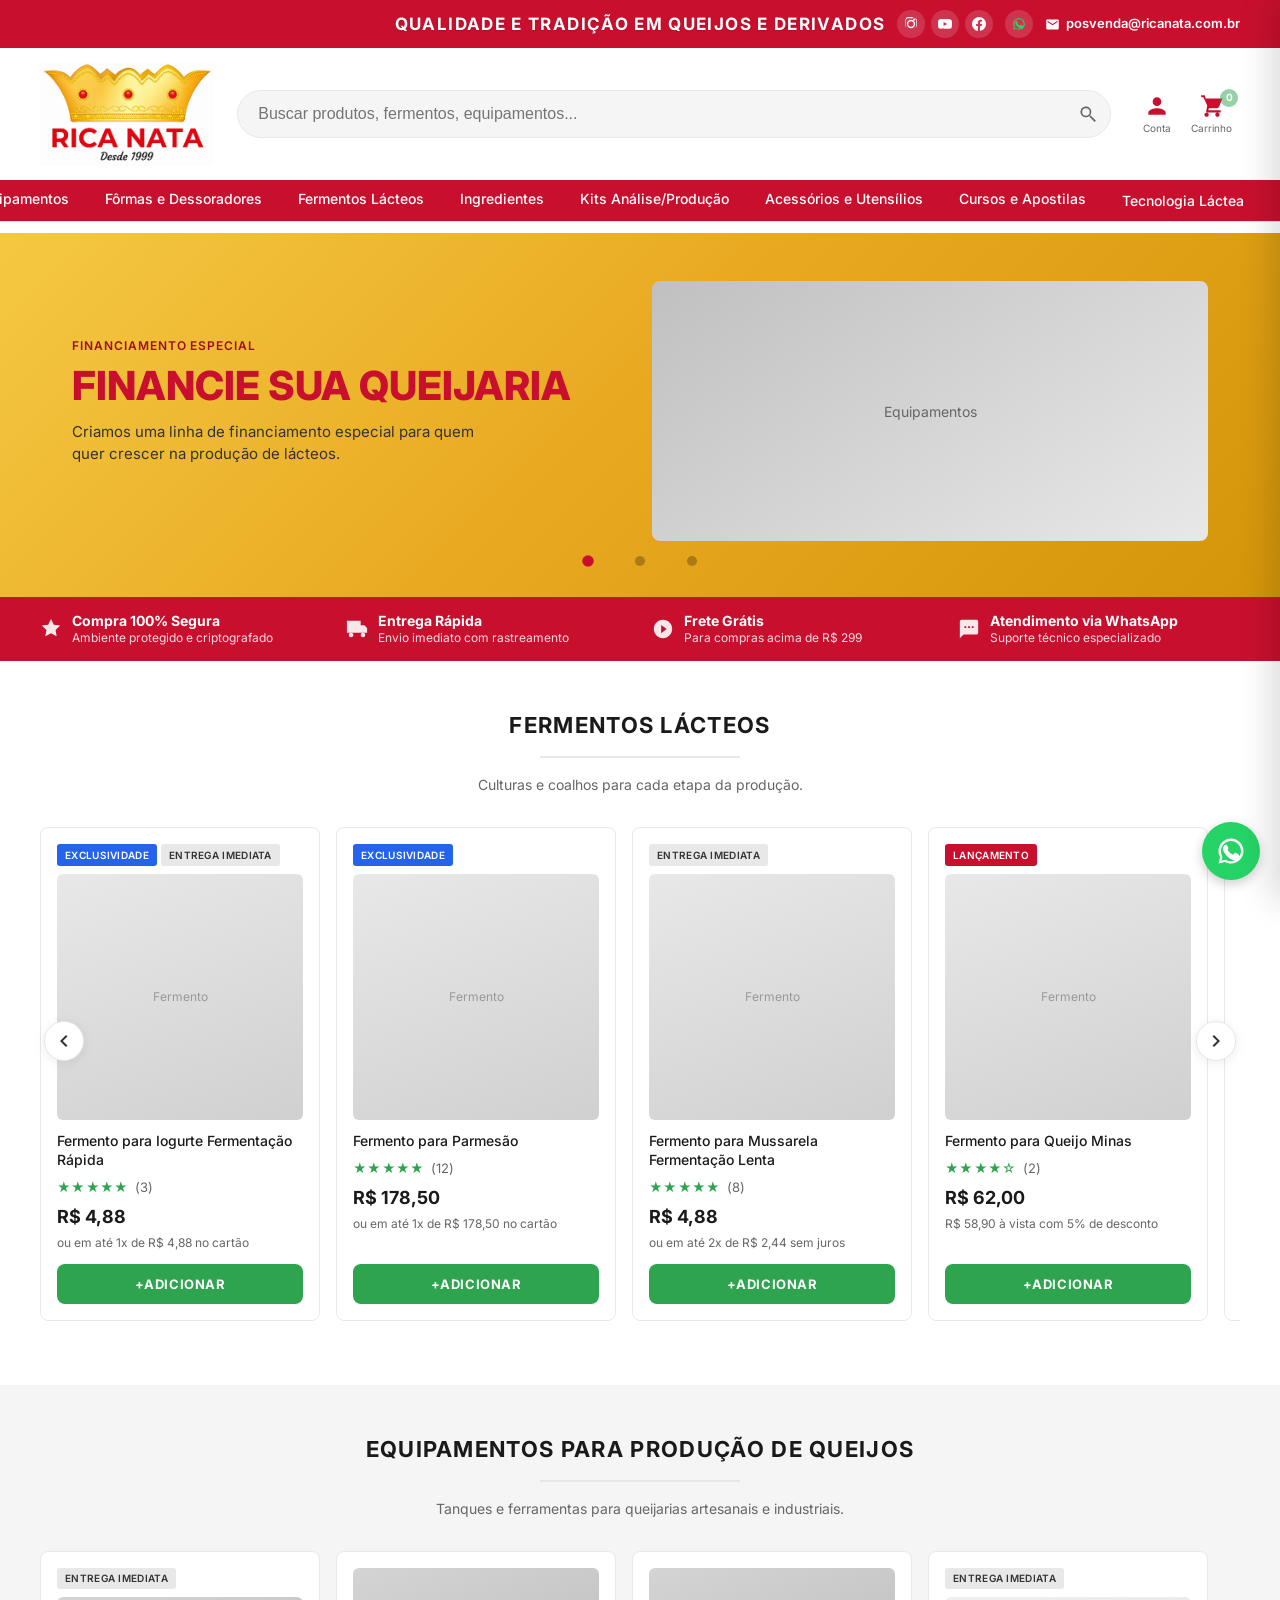
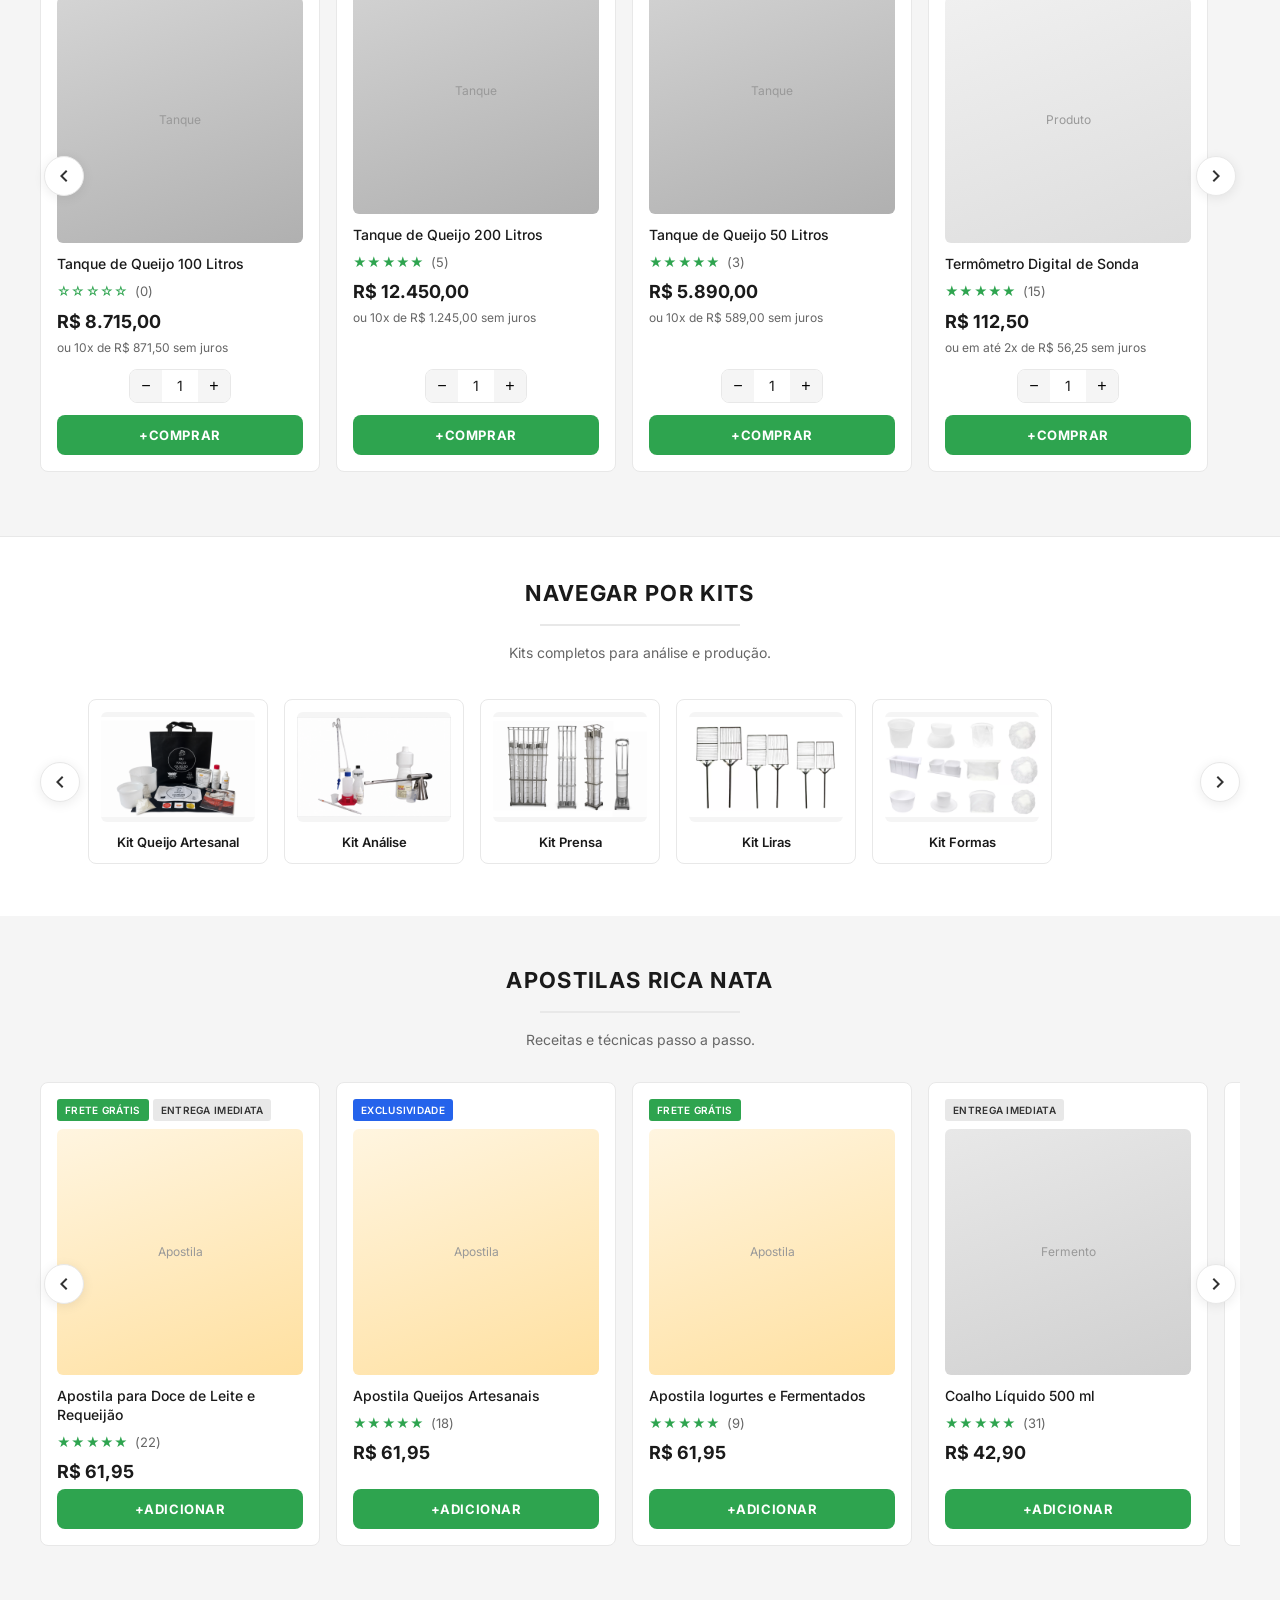
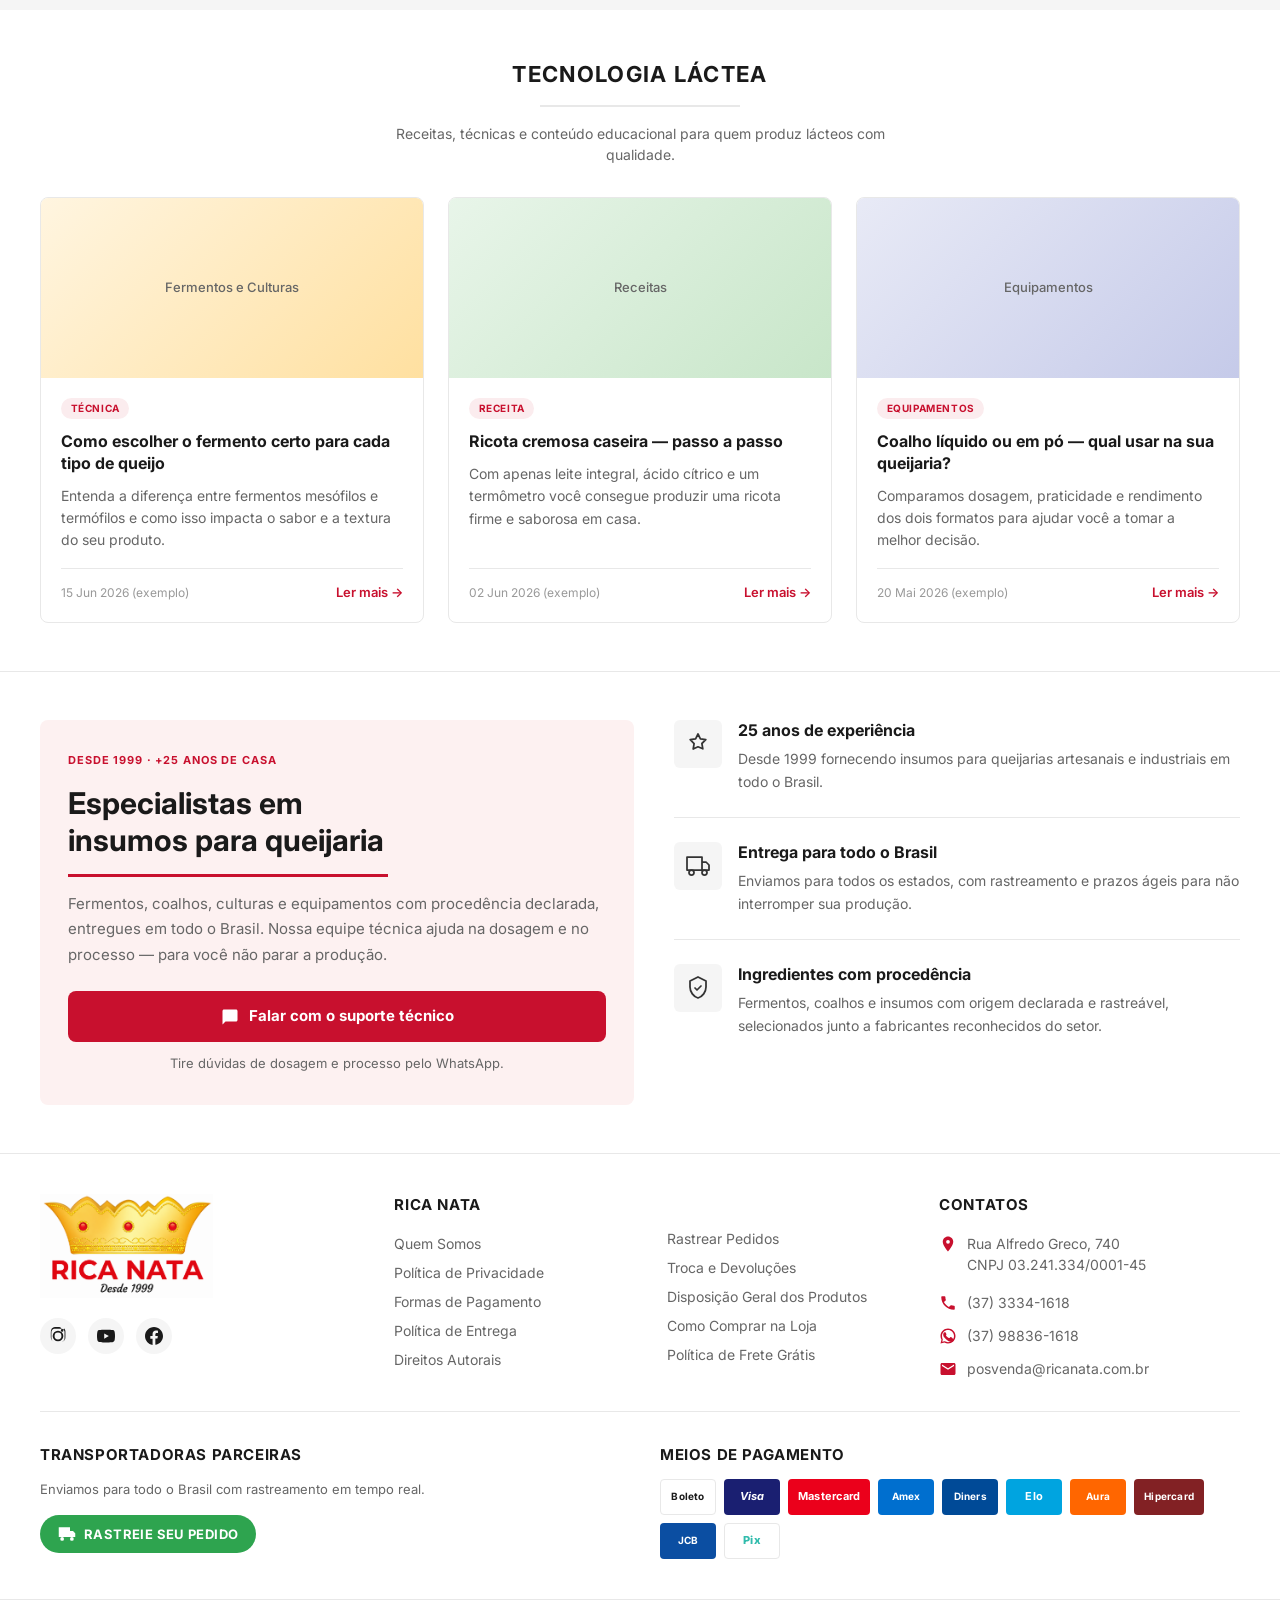
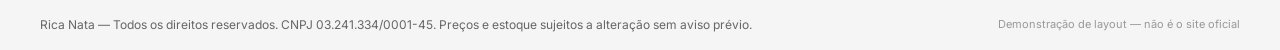
==== commit a05d9cb5: "Remove o botão de CTA do banner principal. O banner mantém apenas o texto de financiamento, sem o li" ====
--- a/index.html
+++ b/index.html
@@ -265,7 +265,6 @@
           <p class="hero__eyebrow">Financiamento especial</p>
           <h1>Financie sua queijaria</h1>
           <p class="hero__desc">Criamos uma linha de financiamento especial para quem quer crescer na produção de lácteos.</p>
-          <a href="#" class="btn btn--primary">Divida em até 48 parcelas fixas</a>
         </div>
         <div class="hero__visual" aria-hidden="true">
           <div class="hero__equipment"></div>
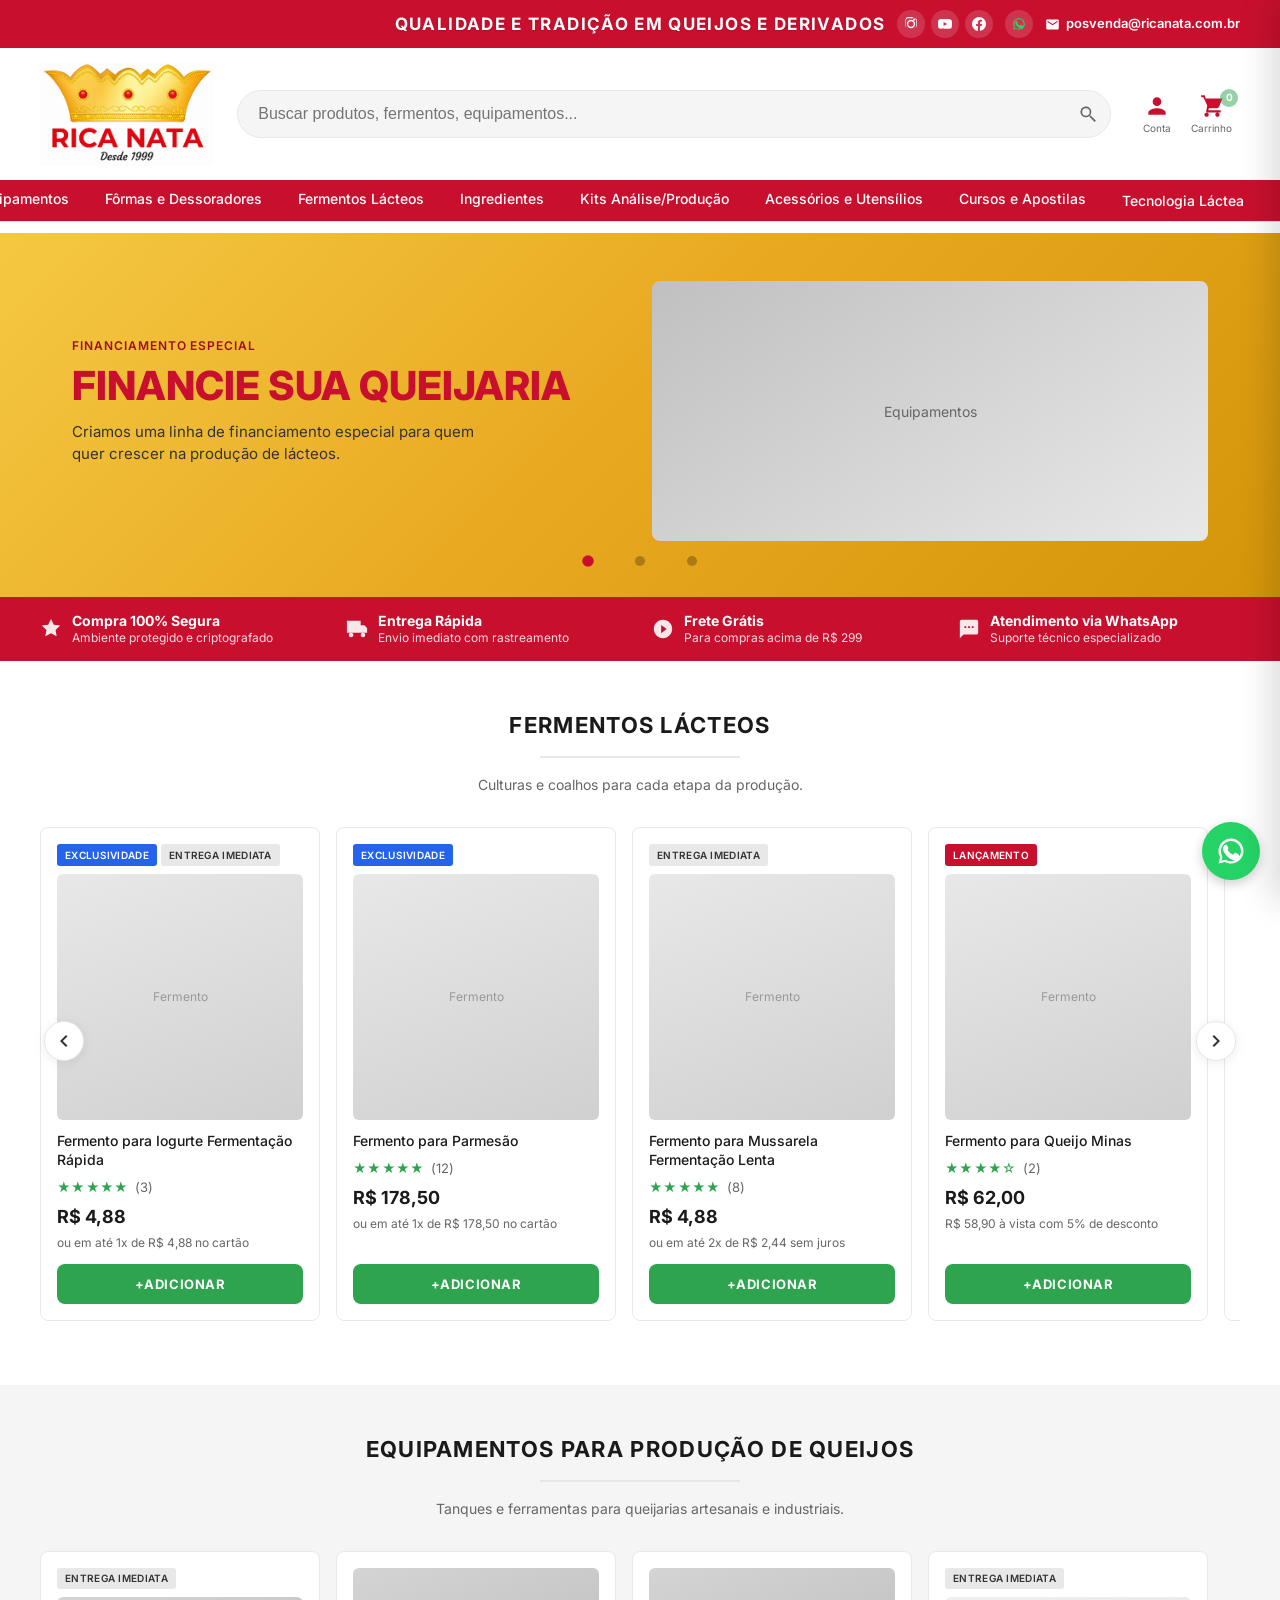
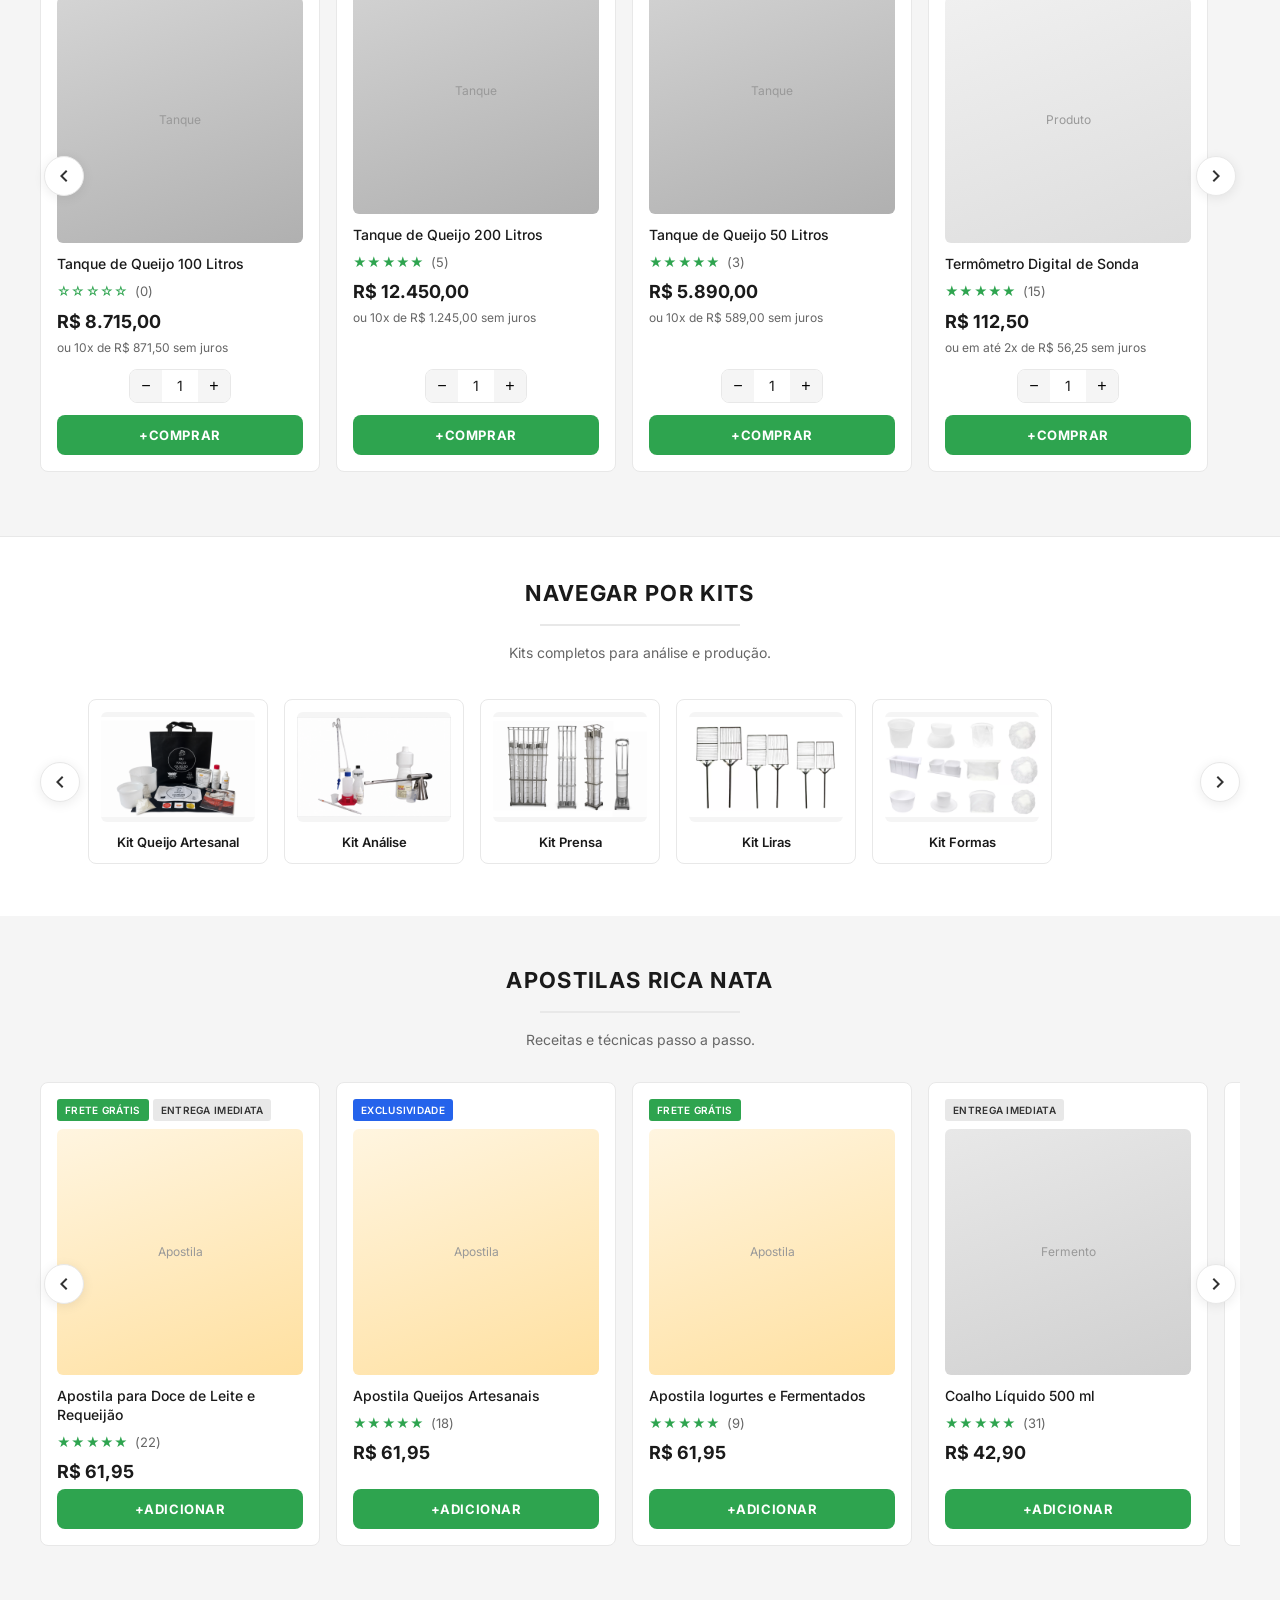
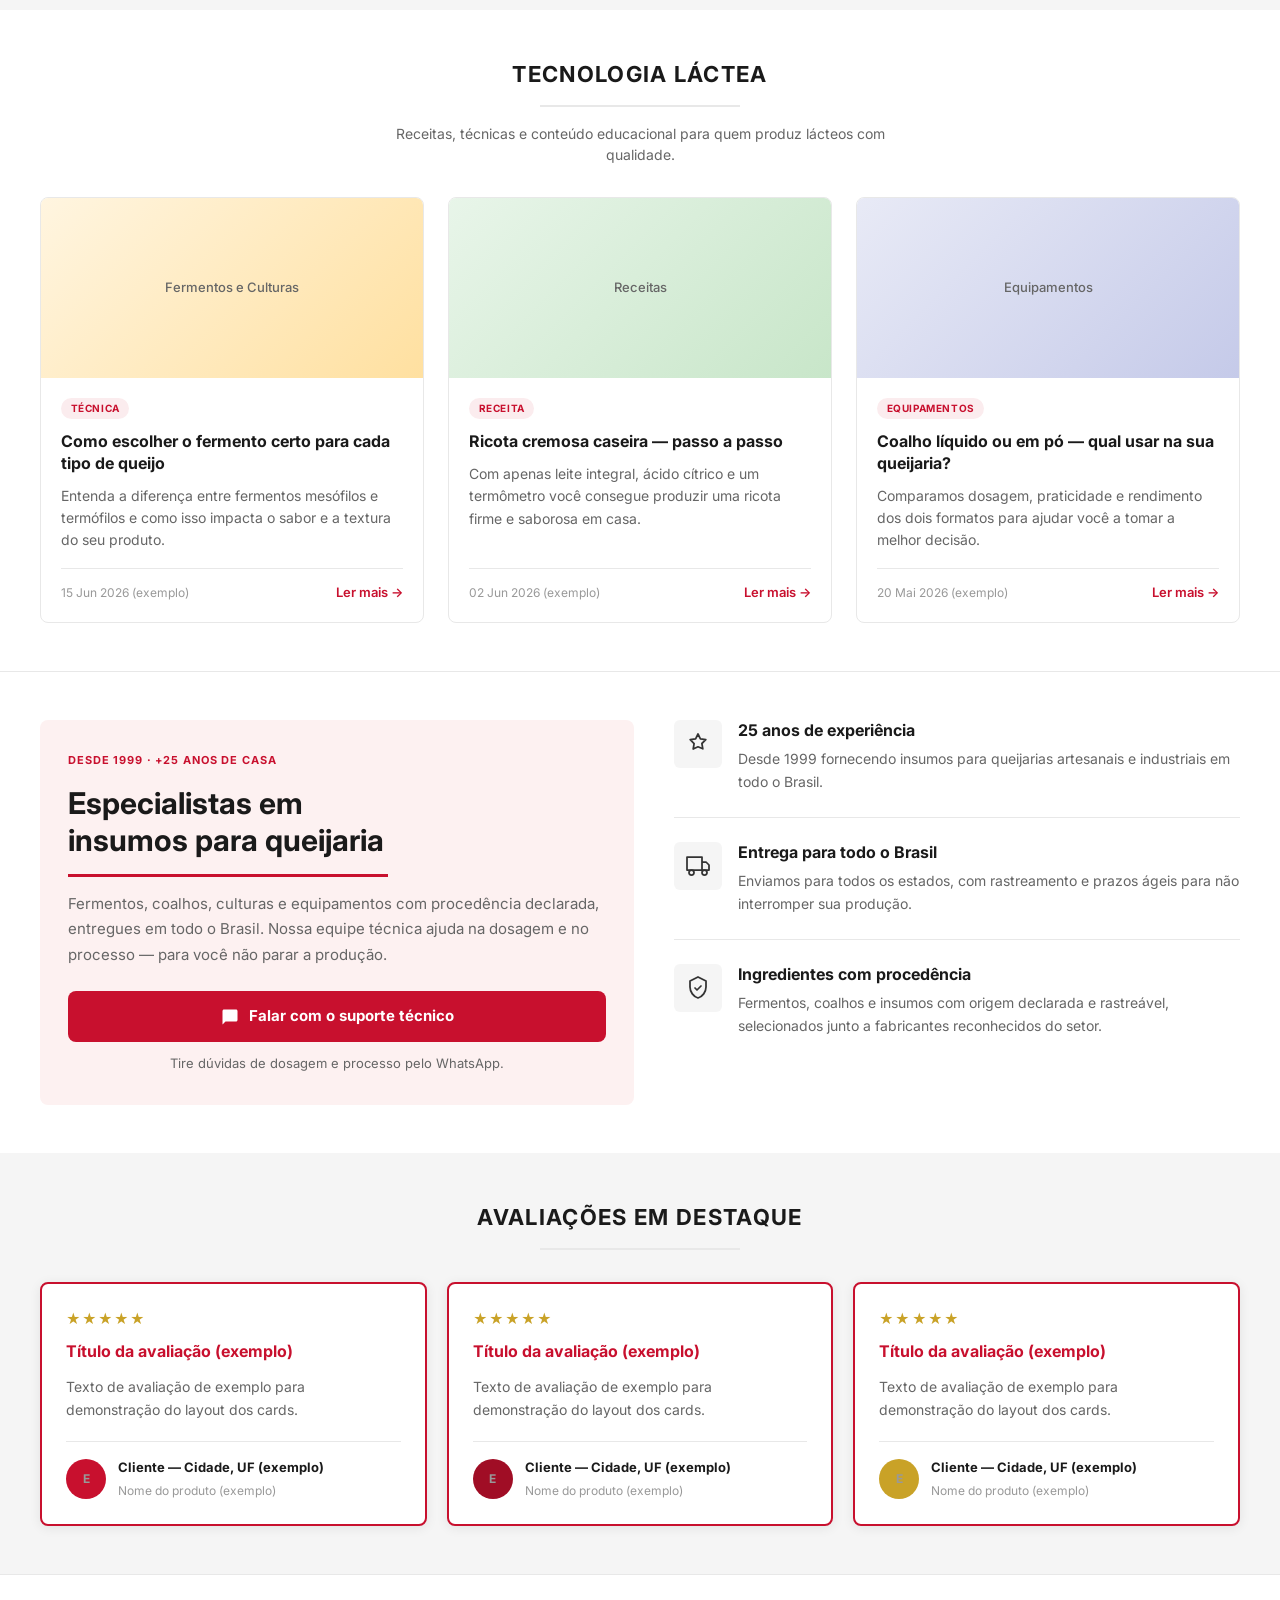
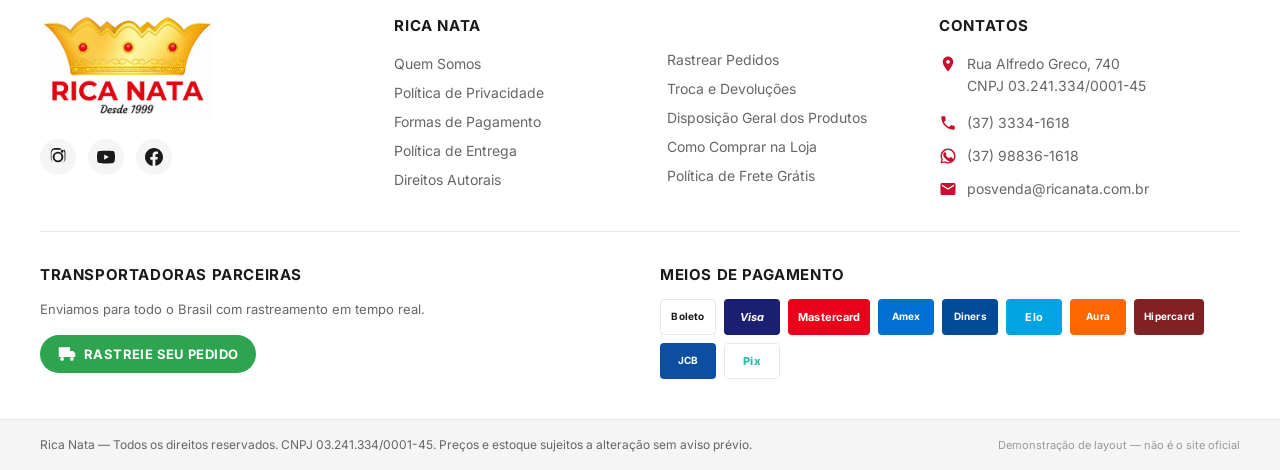
==== commit 8721ef90: "Restaura avaliações em destaque abaixo de Por que nos escolher. Recoloca a seção de depoimentos na h" ====
--- a/index.html
+++ b/index.html
@@ -724,6 +724,54 @@
       </div>
     </section>
 
+    <!-- Avaliações -->
+    <section class="reviews" aria-label="Avaliações em destaque">
+      <div class="container">
+        <h2 class="section-title">Avaliações em Destaque</h2>
+
+        <div class="reviews-grid" id="reviewsGrid">
+            <article class="review-card">
+              <div class="review-card__stars" aria-label="5 estrelas — exemplo">★★★★★</div>
+              <h3 class="review-card__headline">Título da avaliação (exemplo)</h3>
+              <p class="review-card__text">Texto de avaliação de exemplo para demonstração do layout dos cards.</p>
+              <footer class="review-card__author">
+                <span class="review-card__avatar">E</span>
+                <div>
+                  <strong>Cliente — Cidade, UF (exemplo)</strong>
+                  <span>Nome do produto (exemplo)</span>
+                </div>
+              </footer>
+            </article>
+
+            <article class="review-card">
+              <div class="review-card__stars" aria-label="5 estrelas — exemplo">★★★★★</div>
+              <h3 class="review-card__headline">Título da avaliação (exemplo)</h3>
+              <p class="review-card__text">Texto de avaliação de exemplo para demonstração do layout dos cards.</p>
+              <footer class="review-card__author">
+                <span class="review-card__avatar review-card__avatar--alt">E</span>
+                <div>
+                  <strong>Cliente — Cidade, UF (exemplo)</strong>
+                  <span>Nome do produto (exemplo)</span>
+                </div>
+              </footer>
+            </article>
+
+            <article class="review-card">
+              <div class="review-card__stars" aria-label="5 estrelas — exemplo">★★★★★</div>
+              <h3 class="review-card__headline">Título da avaliação (exemplo)</h3>
+              <p class="review-card__text">Texto de avaliação de exemplo para demonstração do layout dos cards.</p>
+              <footer class="review-card__author">
+                <span class="review-card__avatar review-card__avatar--alt2">E</span>
+                <div>
+                  <strong>Cliente — Cidade, UF (exemplo)</strong>
+                  <span>Nome do produto (exemplo)</span>
+                </div>
+              </footer>
+            </article>
+        </div>
+      </div>
+    </section>
+
   </main>
 
   <!-- Rodapé -->
